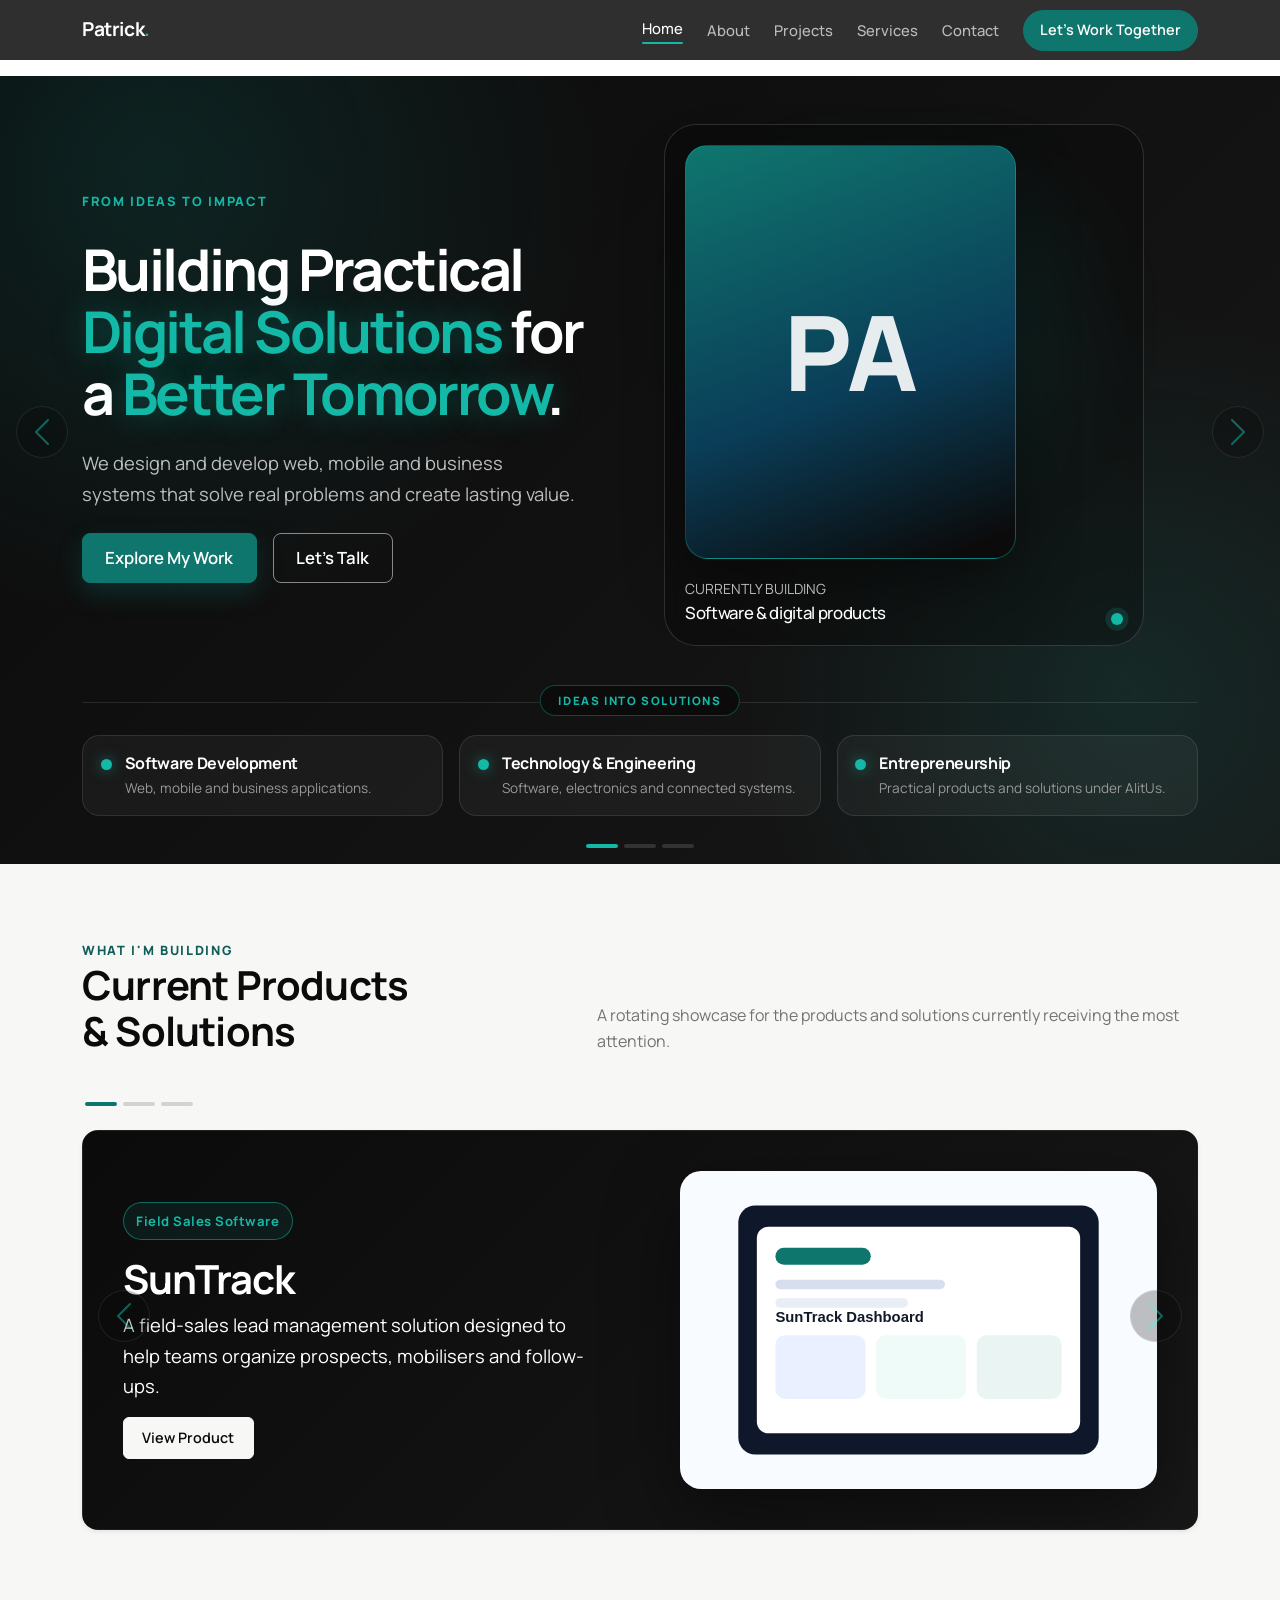
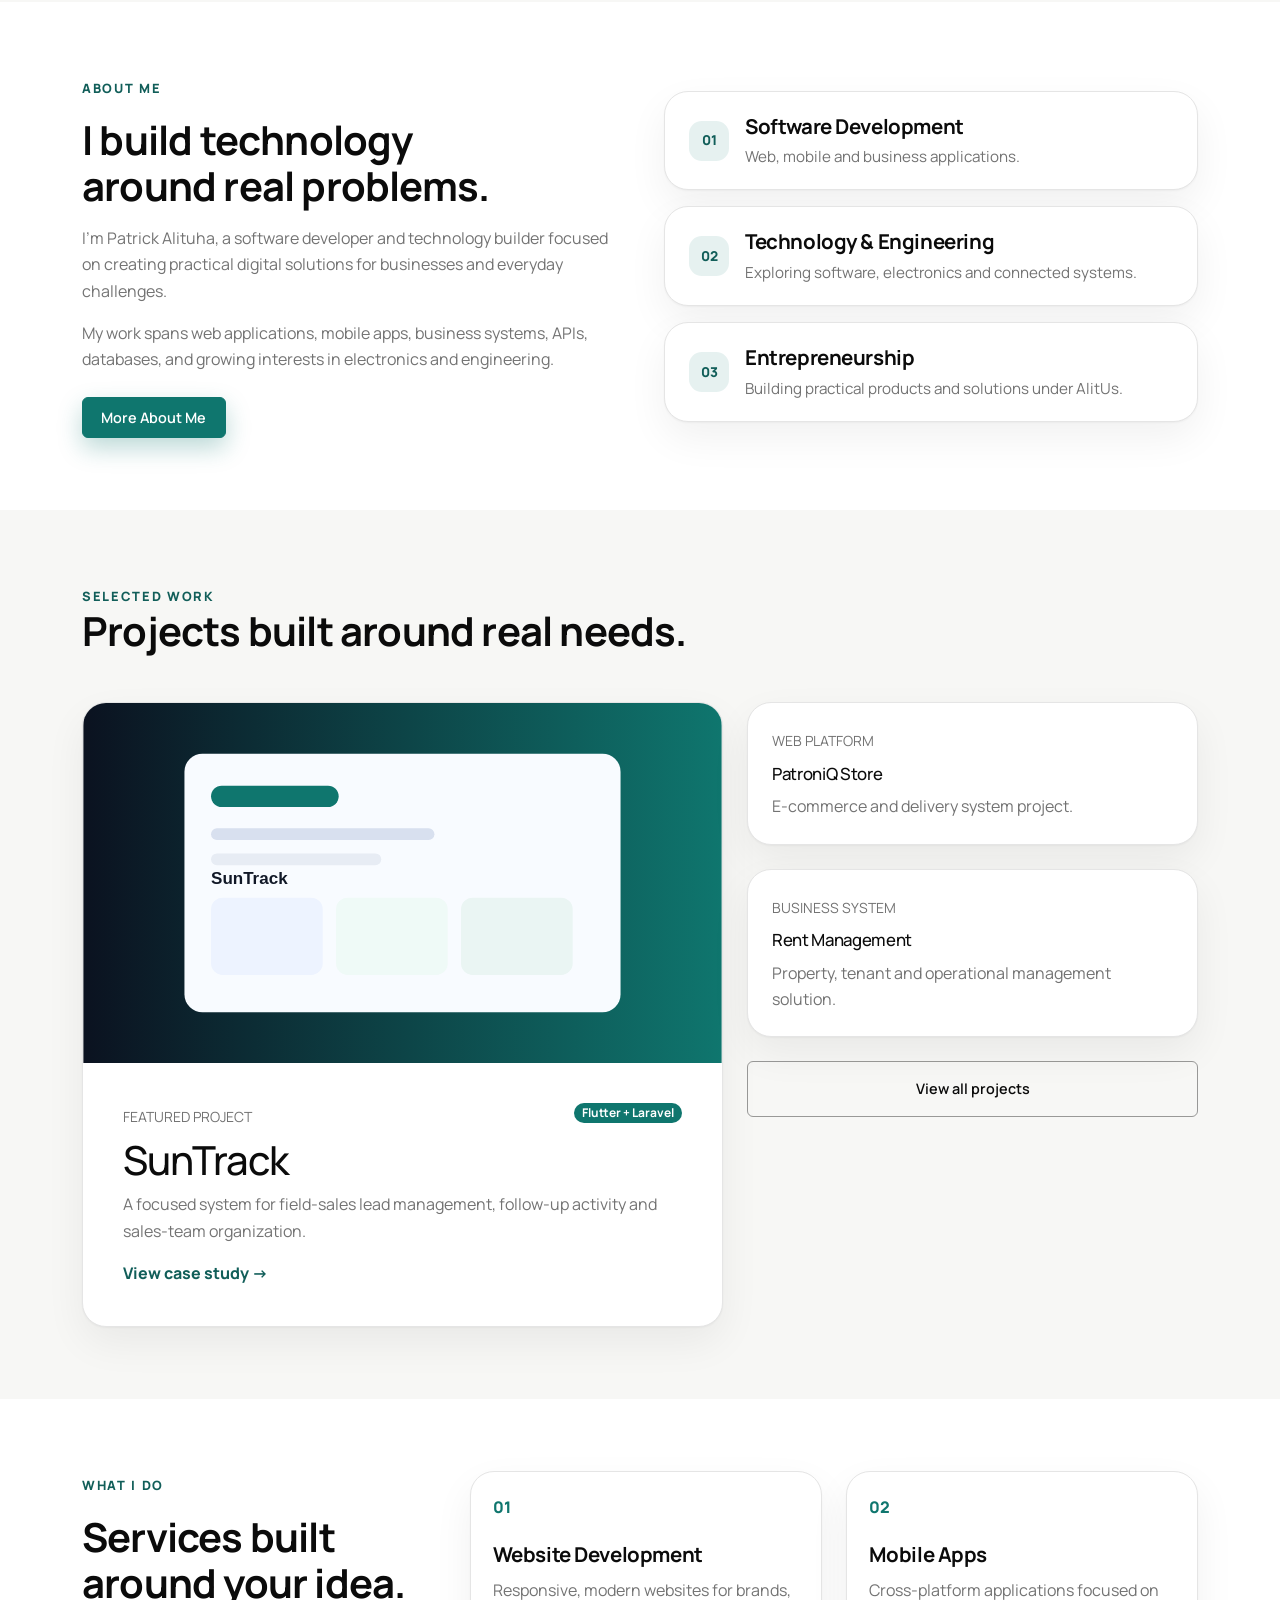
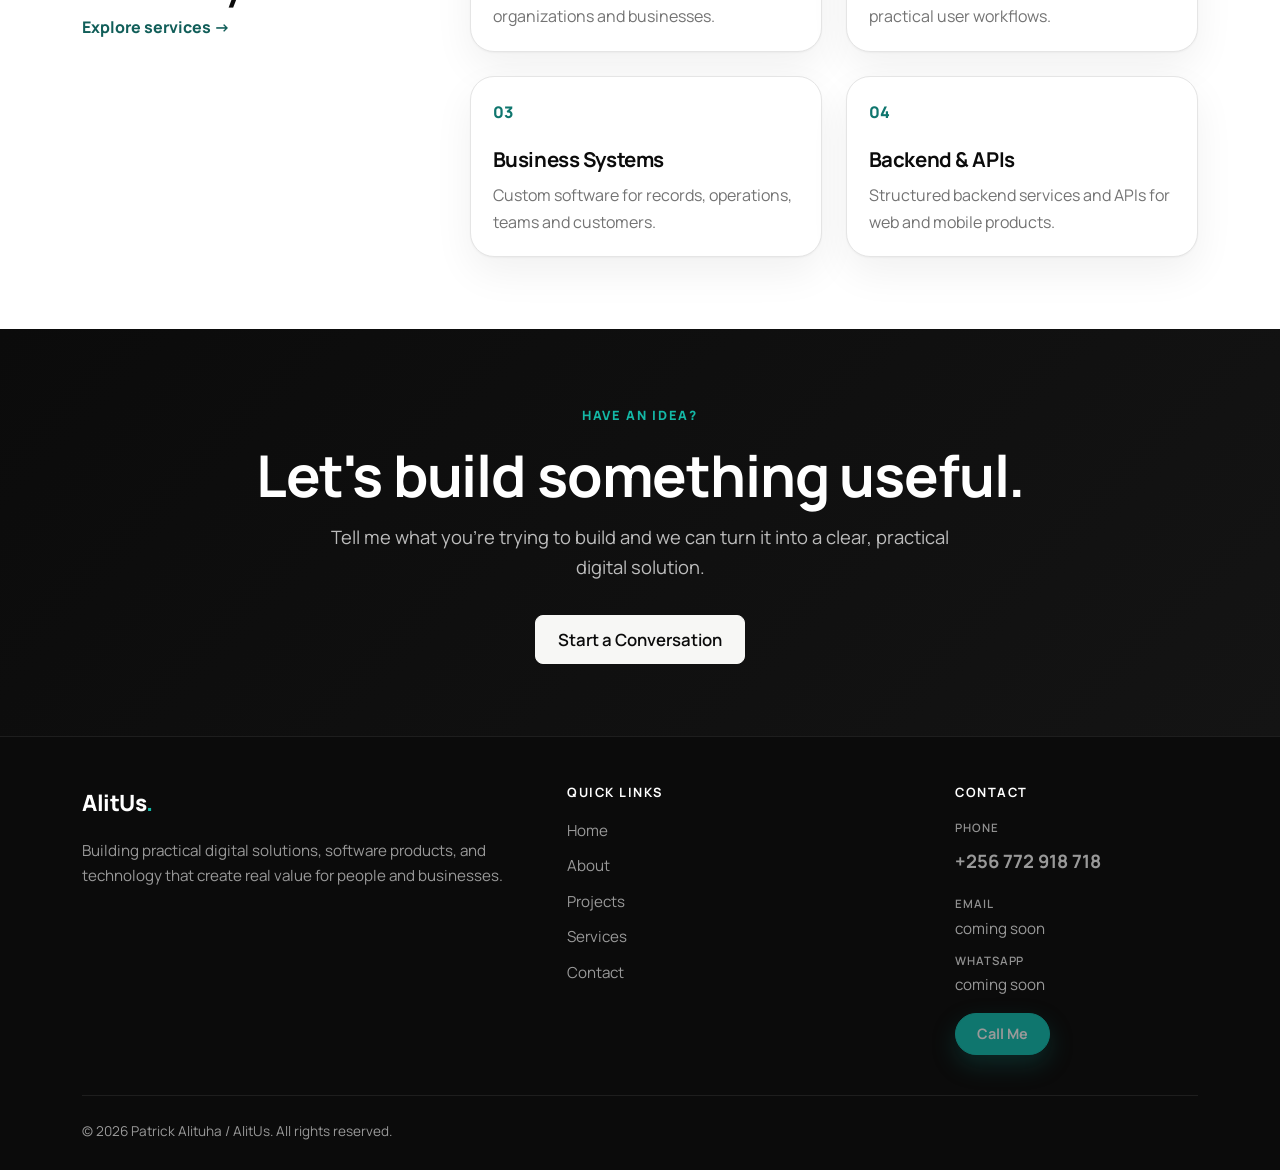
==== index.html @ 06b6d5f9 "Refine hero carousel to premium AlitUs brand layout" ====
<!doctype html>
<html lang="en">
<head>
  <meta charset="utf-8">
  <meta name="viewport" content="width=device-width, initial-scale=1">
  <meta name="description" content="Patrick Alituha — software developer, technology builder and entrepreneur. Explore products, projects and software development services.">
  <meta name="theme-color" content="#0B0B0B">
  <title>Patrick Alituha | Software Developer & Entrepreneur</title>
  <link rel="preconnect" href="https://cdn.jsdelivr.net">
  <link rel="preconnect" href="https://fonts.googleapis.com">
  <link rel="preconnect" href="https://fonts.gstatic.com" crossorigin>
  <link href="https://fonts.googleapis.com/css2?family=Manrope:wght@200..800&display=swap" rel="stylesheet">
  <link href="https://cdn.jsdelivr.net/npm/bootstrap@5.3.8/dist/css/bootstrap.min.css" rel="stylesheet" integrity="sha384-sRIl4kxILFvY47J16cr9ZwB07vP4J8+LH7qKQnuqkuIAvNWLzeN8tE5YBujZqJLB" crossorigin="anonymous">
  <link rel="stylesheet" href="assets/css/style.css">
</head>
<body>
  <nav class="navbar navbar-expand-lg navbar-dark fixed-top site-nav" aria-label="Main navigation">
    <div class="container">
      <a class="navbar-brand fw-bold" href="index.html">Patrick<span>.</span></a>
      <button class="navbar-toggler border-0" type="button" data-bs-toggle="collapse" data-bs-target="#mainNav" aria-controls="mainNav" aria-expanded="false" aria-label="Toggle navigation">
        <span class="navbar-toggler-icon"></span>
      </button>
      <div class="collapse navbar-collapse" id="mainNav">
        <ul class="navbar-nav ms-auto align-items-lg-center gap-lg-2">
          <li class="nav-item"><a class="nav-link active" href="index.html">Home</a></li>
          <li class="nav-item"><a class="nav-link" href="about.html">About</a></li>
          <li class="nav-item"><a class="nav-link" href="projects.html">Projects</a></li>
          <li class="nav-item"><a class="nav-link" href="services.html">Services</a></li>
          <li class="nav-item"><a class="nav-link" href="contact.html">Contact</a></li>
          <li class="nav-item ms-lg-2"><a class="btn btn-brand btn-sm px-3" href="contact.html">Let's Work Together</a></li>
        </ul>
      </div>
    </div>
  </nav>

  <main>
    <section id="heroCarousel" class="carousel slide hero-carousel" data-bs-ride="carousel" data-bs-interval="6500" data-bs-pause="hover" data-bs-touch="true" aria-label="Hero carousel">
      <div class="carousel-indicators">
        <button type="button" data-bs-target="#heroCarousel" data-bs-slide-to="0" class="active" aria-current="true" aria-label="Slide 1: AlitUs"></button>
        <button type="button" data-bs-target="#heroCarousel" data-bs-slide-to="1" aria-label="Slide 2: SunTrack"></button>
        <button type="button" data-bs-target="#heroCarousel" data-bs-slide-to="2" aria-label="Slide 3: Custom Solutions"></button>
      </div>
      <div class="carousel-inner">
        <div class="carousel-item active">
          <div class="hero-slide">
            <div class="container py-4 py-lg-5">
              <div class="row align-items-center g-4 g-lg-5">
                <div class="col-lg-6">
                  <span class="eyebrow">From Ideas to Impact</span>
                  <h1 class="display-3 fw-bold my-4">Building Practical <span class="hero-accent">Digital Solutions</span> for a <span class="hero-accent">Better Tomorrow</span>.</h1>
                  <p class="lead text-soft mb-4">We design and develop web, mobile and business systems that solve real problems and create lasting value.</p>
                  <div class="d-flex flex-wrap gap-3">
                    <a class="btn btn-brand btn-lg" href="projects.html">Explore My Work</a>
                    <a class="btn btn-outline-light btn-lg" href="contact.html">Let's Talk</a>
                  </div>
                </div>
                <div class="col-lg-6">
                  <div class="hero-media">
                    <div class="hero-media-glow" aria-hidden="true"></div>
                    <div class="hero-card">
                      <div class="profile-placeholder" role="img" aria-label="Placeholder for Patrick Alituha photo">
                        <span>PA</span>
                      </div>
                      <div class="d-flex justify-content-between align-items-end mt-3">
                        <div>
                          <small class="text-uppercase text-soft">Currently building</small>
                          <h2 class="h4 mb-0">Software & digital products</h2>
                        </div>
                        <span class="status-dot" title="Active"></span>
                      </div>
                    </div>
                  </div>
                </div>
              </div>
              <div class="hero-strip">
                <div class="row g-3">
                  <div class="col-md-4">
                    <article class="hero-chip">
                      <span class="hero-chip-mark" aria-hidden="true"></span>
                      <div>
                        <h3 class="hero-chip-title">Software Development</h3>
                        <p class="hero-chip-text">Web, mobile and business applications.</p>
                      </div>
                    </article>
                  </div>
                  <div class="col-md-4">
                    <article class="hero-chip">
                      <span class="hero-chip-mark" aria-hidden="true"></span>
                      <div>
                        <h3 class="hero-chip-title">Technology & Engineering</h3>
                        <p class="hero-chip-text">Software, electronics and connected systems.</p>
                      </div>
                    </article>
                  </div>
                  <div class="col-md-4">
                    <article class="hero-chip">
                      <span class="hero-chip-mark" aria-hidden="true"></span>
                      <div>
                        <h3 class="hero-chip-title">Entrepreneurship</h3>
                        <p class="hero-chip-text">Practical products and solutions under AlitUs.</p>
                      </div>
                    </article>
                  </div>
                </div>
                <p class="hero-strip-phrase text-center">Ideas into Solutions</p>
              </div>
            </div>
          </div>
        </div>
        <div class="carousel-item">
          <div class="hero-slide">
            <div class="container py-4 py-lg-5">
              <div class="row align-items-center g-4 g-lg-5">
                <div class="col-lg-6">
                  <span class="badge text-bg-primary mb-3">Featured Product</span>
                  <h1 class="display-3 fw-bold mb-4">Manage Field Sales Smarter With <span class="hero-accent">SunTrack</span></h1>
                  <p class="lead text-soft mb-4">Track leads, follow-ups, mobilisers and field-sales activity from one simple platform.</p>
                  <div class="d-flex flex-wrap gap-3">
                    <a class="btn btn-brand btn-lg" href="projects.html#suntrack">View SunTrack</a>
                    <a class="btn btn-outline-light btn-lg" href="contact.html">Contact Me</a>
                  </div>
                </div>
                <div class="col-lg-6">
                  <div class="hero-window">
                    <div class="hero-media-glow" aria-hidden="true"></div>
                    <div class="hero-window-bar"><span></span><span></span><span></span></div>
                    <img src="assets/images/products/suntrack.svg" class="hero-window-img" alt="SunTrack dashboard illustration">
                  </div>
                </div>
              </div>
            </div>
          </div>
        </div>
        <div class="carousel-item">
          <div class="hero-slide">
            <div class="container py-4 py-lg-5">
              <div class="row align-items-center g-4 g-lg-5">
                <div class="col-lg-6">
                  <span class="eyebrow">Built Around Real Needs</span>
                  <h1 class="display-3 fw-bold mb-4">Software Built Around Your Business</h1>
                  <p class="lead text-soft mb-4">Websites, mobile applications, APIs and business systems designed around real operational needs.</p>
                  <div class="d-flex flex-wrap gap-3">
                    <a class="btn btn-brand btn-lg" href="services.html">View Services</a>
                    <a class="btn btn-outline-light btn-lg" href="contact.html">Start a Project</a>
                  </div>
                </div>
                <div class="col-lg-6">
                  <div class="hero-window">
                    <div class="hero-media-glow" aria-hidden="true"></div>
                    <div class="hero-window-bar"><span></span><span></span><span></span></div>
                    <img src="assets/images/products/business-system.svg" class="hero-window-img" alt="Business systems dashboard illustration">
                  </div>
                </div>
              </div>
            </div>
          </div>
        </div>
      </div>
      <button class="carousel-control-prev carousel-arrow" type="button" data-bs-target="#heroCarousel" data-bs-slide="prev" aria-label="Previous slide">
        <span class="carousel-control-prev-icon" aria-hidden="true"></span>
      </button>
      <button class="carousel-control-next carousel-arrow" type="button" data-bs-target="#heroCarousel" data-bs-slide="next" aria-label="Next slide">
        <span class="carousel-control-next-icon" aria-hidden="true"></span>
      </button>
    </section>

    <section id="products" class="section-padding bg-light-subtle">
      <div class="container">
        <div class="section-heading d-flex flex-column flex-md-row justify-content-between align-items-md-end gap-3 mb-5">
          <div>
            <span class="eyebrow text-primary-emphasis">What I'm building</span>
            <h2 class="display-6 fw-bold mb-0">Current Products & Solutions</h2>
          </div>
          <p class="text-secondary mb-0 max-copy">A rotating showcase for the products and solutions currently receiving the most attention.</p>
        </div>

        <div id="productCarousel" class="carousel slide product-carousel" data-bs-ride="carousel" data-bs-interval="6500" data-bs-pause="hover">
          <div class="carousel-indicators position-static justify-content-start ms-0 mb-4">
            <button type="button" data-bs-target="#productCarousel" data-bs-slide-to="0" class="active" aria-current="true" aria-label="SunTrack"></button>
            <button type="button" data-bs-target="#productCarousel" data-bs-slide-to="1" aria-label="Business Systems"></button>
            <button type="button" data-bs-target="#productCarousel" data-bs-slide-to="2" aria-label="Mobile Solutions"></button>
          </div>
          <div class="carousel-inner rounded-4 overflow-hidden shadow-sm">
            <div class="carousel-item active">
              <article class="product-slide product-slide-blue">
                <div class="row align-items-center g-0">
                  <div class="col-lg-6 p-4 p-md-5">
                    <span class="product-tag">Field Sales Software</span>
                    <h3 class="display-6 fw-bold mt-3">SunTrack</h3>
                    <p class="lead">A field-sales lead management solution designed to help teams organize prospects, mobilisers and follow-ups.</p>
                    <a href="projects.html#suntrack" class="btn btn-light">View Product</a>
                  </div>
                  <div class="col-lg-6 p-4 p-md-5">
                    <img src="assets/images/products/suntrack.svg" class="img-fluid product-image" alt="SunTrack product placeholder">
                  </div>
                </div>
              </article>
            </div>
            <div class="carousel-item">
              <article class="product-slide product-slide-dark">
                <div class="row align-items-center g-0">
                  <div class="col-lg-6 p-4 p-md-5">
                    <span class="product-tag">Business Software</span>
                    <h3 class="display-6 fw-bold mt-3">Custom Business Systems</h3>
                    <p class="lead">Tailored systems for managing operations, customers, records and day-to-day business workflows.</p>
                    <a href="services.html" class="btn btn-light">See Services</a>
                  </div>
                  <div class="col-lg-6 p-4 p-md-5">
                    <img src="assets/images/products/business-system.svg" class="img-fluid product-image" alt="Business system placeholder">
                  </div>
                </div>
              </article>
            </div>
            <div class="carousel-item">
              <article class="product-slide product-slide-teal">
                <div class="row align-items-center g-0">
                  <div class="col-lg-6 p-4 p-md-5">
                    <span class="product-tag">Mobile Applications</span>
                    <h3 class="display-6 fw-bold mt-3">Mobile Solutions</h3>
                    <p class="lead">Responsive, practical mobile apps that connect users to useful services and business workflows.</p>
                    <a href="projects.html" class="btn btn-light">Explore Projects</a>
                  </div>
                  <div class="col-lg-6 p-4 p-md-5">
                    <img src="assets/images/products/mobile-solutions.svg" class="img-fluid product-image" alt="Mobile app placeholder">
                  </div>
                </div>
              </article>
            </div>
          </div>
          <button class="carousel-control-prev carousel-arrow" type="button" data-bs-target="#productCarousel" data-bs-slide="prev" aria-label="Previous product">
            <span class="carousel-control-prev-icon" aria-hidden="true"></span>
          </button>
          <button class="carousel-control-next carousel-arrow" type="button" data-bs-target="#productCarousel" data-bs-slide="next" aria-label="Next product">
            <span class="carousel-control-next-icon" aria-hidden="true"></span>
          </button>
        </div>
      </div>
    </section>

    <section class="section-padding" aria-labelledby="aboutPreviewHeading">
      <div class="container">
        <div class="row g-4 g-lg-5 align-items-center">
          <div class="col-lg-6">
            <span class="eyebrow text-primary-emphasis">About me</span>
            <h2 id="aboutPreviewHeading" class="display-6 fw-bold mt-3 mb-3">I build technology around real problems.</h2>
            <p class="text-secondary mb-3">I'm Patrick Alituha, a software developer and technology builder focused on creating practical digital solutions for businesses and everyday challenges.</p>
            <p class="text-secondary mb-4">My work spans web applications, mobile apps, business systems, APIs, databases, and growing interests in electronics and engineering.</p>
            <a href="about.html" class="btn btn-brand">More About Me</a>
          </div>
          <div class="col-lg-6">
            <div class="row g-3">
              <div class="col-12">
                <article class="about-card">
                  <span class="about-card-num" aria-hidden="true">01</span>
                  <div>
                    <h3 class="about-card-title mb-1">Software Development</h3>
                    <p class="about-card-text mb-0">Web, mobile and business applications.</p>
                  </div>
                </article>
              </div>
              <div class="col-12">
                <article class="about-card">
                  <span class="about-card-num" aria-hidden="true">02</span>
                  <div>
                    <h3 class="about-card-title mb-1">Technology & Engineering</h3>
                    <p class="about-card-text mb-0">Exploring software, electronics and connected systems.</p>
                  </div>
                </article>
              </div>
              <div class="col-12">
                <article class="about-card">
                  <span class="about-card-num" aria-hidden="true">03</span>
                  <div>
                    <h3 class="about-card-title mb-1">Entrepreneurship</h3>
                    <p class="about-card-text mb-0">Building practical products and solutions under AlitUs.</p>
                  </div>
                </article>
              </div>
            </div>
          </div>
        </div>
      </div>
    </section>

    <section class="section-padding bg-light-subtle">
      <div class="container">
        <div class="section-heading mb-5">
          <span class="eyebrow text-primary-emphasis">Selected work</span>
          <h2 class="display-6 fw-bold">Projects built around real needs.</h2>
        </div>
        <div class="row g-4">
          <div class="col-lg-7">
            <article class="project-card project-featured h-100">
              <img src="assets/images/projects/suntrack-project.svg" class="project-cover" alt="SunTrack project placeholder">
              <div class="p-4 p-md-5">
                <div class="d-flex justify-content-between gap-3 align-items-start">
                  <div><span class="small text-uppercase text-secondary">Featured project</span><h3 class="h2 mt-2">SunTrack</h3></div>
                  <span class="badge rounded-pill text-bg-primary">Flutter + Laravel</span>
                </div>
                <p class="text-secondary">A focused system for field-sales lead management, follow-up activity and sales-team organization.</p>
                <a href="projects.html#suntrack" class="text-link">View case study →</a>
              </div>
            </article>
          </div>
          <div class="col-lg-5">
            <div class="row g-4">
              <div class="col-12">
                <article class="project-card">
                  <div class="p-4">
                    <span class="small text-uppercase text-secondary">Web platform</span>
                    <h3 class="h4 mt-2">PatroniQ Store</h3>
                    <p class="text-secondary mb-0">E-commerce and delivery system project.</p>
                  </div>
                </article>
              </div>
              <div class="col-12">
                <article class="project-card">
                  <div class="p-4">
                    <span class="small text-uppercase text-secondary">Business system</span>
                    <h3 class="h4 mt-2">Rent Management</h3>
                    <p class="text-secondary mb-0">Property, tenant and operational management solution.</p>
                  </div>
                </article>
              </div>
              <div class="col-12">
                <a class="btn btn-outline-dark w-100 py-3" href="projects.html">View all projects</a>
              </div>
            </div>
          </div>
        </div>
      </div>
    </section>

    <section class="section-padding">
      <div class="container">
        <div class="row g-5">
          <div class="col-lg-4">
            <span class="eyebrow text-primary-emphasis">What I do</span>
            <h2 class="display-6 fw-bold mt-3">Services built around your idea.</h2>
            <a href="services.html" class="text-link">Explore services →</a>
          </div>
          <div class="col-lg-8">
            <div class="row g-4">
              <div class="col-md-6"><div class="service-card"><span>01</span><h3>Website Development</h3><p>Responsive, modern websites for brands, organizations and businesses.</p></div></div>
              <div class="col-md-6"><div class="service-card"><span>02</span><h3>Mobile Apps</h3><p>Cross-platform applications focused on practical user workflows.</p></div></div>
              <div class="col-md-6"><div class="service-card"><span>03</span><h3>Business Systems</h3><p>Custom software for records, operations, teams and customers.</p></div></div>
              <div class="col-md-6"><div class="service-card"><span>04</span><h3>Backend & APIs</h3><p>Structured backend services and APIs for web and mobile products.</p></div></div>
            </div>
          </div>
        </div>
      </div>
    </section>

    <section class="cta-section section-padding">
      <div class="container text-center">
        <span class="eyebrow">Have an idea?</span>
        <h2 class="display-4 fw-bold my-3">Let's build something useful.</h2>
        <p class="lead text-soft mx-auto max-copy">Tell me what you're trying to build and we can turn it into a clear, practical digital solution.</p>
        <a href="contact.html" class="btn btn-light btn-lg mt-3">Start a Conversation</a>
      </div>
    </section>
  </main>

  <footer class="site-footer">
    <div class="container">
      <div class="row g-5">
        <div class="col-12 col-lg-5">
          <a class="site-footer-logo" href="index.html">AlitUs<span>.</span></a>
          <p class="site-footer-tagline mt-3 mb-0">Building practical digital solutions, software products, and technology that create real value for people and businesses.</p>
        </div>
        <div class="col-12 col-sm-6 col-lg-4">
          <h2 class="site-footer-heading">Quick Links</h2>
          <ul class="site-footer-links list-unstyled mb-0">
            <li><a href="index.html">Home</a></li>
            <li><a href="about.html">About</a></li>
            <li><a href="projects.html">Projects</a></li>
            <li><a href="services.html">Services</a></li>
            <li><a href="contact.html">Contact</a></li>
          </ul>
        </div>
        <div class="col-12 col-sm-6 col-lg-3">
          <h2 class="site-footer-heading">Contact</h2>
          <ul class="site-footer-links list-unstyled mb-0">
            <li>
              <span class="site-footer-label">Phone</span>
              <a class="site-footer-phone" href="tel:+256772918718" aria-label="Call +256 772 918 718">+256 772 918 718</a>
            </li>
            <li>
              <span class="site-footer-label">Email</span>
              <span class="site-footer-placeholder">coming soon</span>
            </li>
            <li>
              <span class="site-footer-label">WhatsApp</span>
              <span class="site-footer-placeholder">coming soon</span>
            </li>
            <li class="mt-3">
              <a class="btn btn-brand site-footer-call" href="tel:+256772918718">Call Me</a>
            </li>
          </ul>
        </div>
      </div>
      <div class="site-footer-bottom">
        © <span id="currentYear"></span> Patrick Alituha / AlitUs. All rights reserved.
      </div>
    </div>
  </footer>

  <script src="https://cdn.jsdelivr.net/npm/bootstrap@5.3.8/dist/js/bootstrap.bundle.min.js" integrity="sha384-FKyoEForCGlyvwx9Hj09JcYn3nv7wiPVlz7YYwJrWVcXK/BmnVDxM+D2scQbITxI" crossorigin="anonymous"></script>
  <script src="assets/js/main.js"></script>
</body>
</html>
---- assets/css/style.css ----
:root {
  --font-sans: "Manrope", Inter, ui-sans-serif, system-ui, -apple-system, BlinkMacSystemFont, "Segoe UI", sans-serif;
  --space-xs: .5rem;
  --space-sm: 1rem;
  --space-md: 1.75rem;
  --space-lg: 3rem;
  --space-xl: 4.5rem;
  --brand: #0F766E;
  --brand-dark: #115E59;
  --brand-light: #14B8A6;
  --black: #0B0B0B;
  --black-soft: #171717;
  --white: #FFFFFF;
  --off-white: #F7F7F5;
  --muted: #737373;
  --border: #E5E5E5;
  --muted-on-dark: #999999;
  --border-strong: rgba(11, 11, 11, .24);
  --shadow-card: 0 1px 2px rgba(11, 11, 11, .04), 0 16px 40px rgba(11, 11, 11, .06);
  --shadow-hover: 0 2px 4px rgba(11, 11, 11, .05), 0 26px 60px rgba(11, 11, 11, .12);
  --shadow-glow: 0 10px 24px rgba(15, 118, 110, .28);
  --radius-lg: 1.5rem;
}

html { scroll-behavior: smooth; scroll-padding-top: 5.5rem; }
body { color: var(--black); background: var(--white); font-family: var(--font-sans); font-size: 1rem; line-height: 1.65; font-weight: 400; -webkit-font-smoothing: antialiased; text-rendering: optimizeLegibility; }
h1, h2, h3 { letter-spacing: -0.02em; }
h1, h2, h3, h4, .display-1, .display-2, .display-3, .display-4, .display-5, .display-6 { font-weight: 700; text-wrap: balance; }
.display-3, .display-4 { font-size: clamp(2.4rem, 5vw, 3.6rem); line-height: 1.08; }
.display-5, .display-6 { font-size: clamp(1.9rem, 3.5vw, 2.5rem); line-height: 1.15; }
h1, .h1 { font-size: clamp(2.4rem, 5vw, 3.6rem); line-height: 1.08; }
h2, .h2 { font-size: clamp(1.9rem, 3.5vw, 2.5rem); line-height: 1.15; }
h3, .h3 { font-size: clamp(1.25rem, 1.6vw, 1.4rem); line-height: 1.4; }
h4, .h4 { font-size: clamp(1.05rem, 1.2vw, 1.15rem); line-height: 1.4; }
.lead { font-size: clamp(1.05rem, 1.5vw, 1.15rem); font-weight: 400; }
a { text-decoration: none; }
::selection { background: var(--brand); color: var(--white); }
:focus-visible { outline: 2px solid var(--brand); outline-offset: 2px; }
.section-padding { padding: var(--space-xl) 0; }
.max-copy { max-width: 42rem; }
.text-soft { color: rgba(255, 255, 255, .72) !important; }
.eyebrow { display: inline-block; text-transform: uppercase; letter-spacing: .13em; font-size: .8rem; font-weight: 800; color: var(--brand-dark); }

.site-nav { background: rgba(11, 11, 11, .85); backdrop-filter: blur(16px); transition: box-shadow .2s ease, background .2s ease; }
.site-nav.scrolled { background: rgba(11, 11, 11, .97); box-shadow: 0 8px 30px rgba(0, 0, 0, .25); }
.site-nav .navbar-brand { color: var(--white); font-size: 1.2rem; font-weight: 800; letter-spacing: -.02em; }
.navbar-brand span { color: var(--brand-light); }
.site-nav .navbar-nav .nav-link { color: rgba(255, 255, 255, .68); font-size: .925rem; font-weight: 500; transition: color .15s ease; }
.site-nav .navbar-nav .nav-link:hover, .site-nav .navbar-nav .nav-link:focus { color: var(--white); }
.site-nav .navbar-nav .nav-link.active { color: var(--white); }
.site-nav .navbar-nav .nav-link.active::after { content: ""; display: block; height: 2px; border-radius: 2px; margin-top: 2px; background: var(--brand-light); }
.site-nav .btn-brand { border-radius: 999px; box-shadow: none; }
.site-nav .btn-brand:hover { transform: none; }

.btn { font-size: .9rem; font-weight: 600; padding: .55rem 1.15rem; transition: color .15s ease-in-out, background-color .15s ease-in-out, border-color .15s ease-in-out, box-shadow .15s ease-in-out, transform .15s ease-in-out; }
.btn-lg { font-size: clamp(.95rem, 1.5vw, 1.05rem); padding: .7rem 1.4rem; }
.btn-brand { background: var(--brand); color: var(--white); border-color: var(--brand); box-shadow: var(--shadow-glow); }
.btn-brand:hover, .btn-brand:focus { background: var(--brand-dark); color: var(--white); border-color: var(--brand-dark); transform: translateY(-1px); }
.btn-brand:active { transform: translateY(0); }
.btn-light { background: var(--off-white); border-color: var(--off-white); color: var(--black); font-weight: 600; }
.btn-light:hover, .btn-light:focus { background: var(--brand); border-color: var(--brand); color: var(--white); }
.btn-outline-light { color: var(--white); border-color: rgba(255, 255, 255, .5); font-weight: 600; }
.btn-outline-light:hover, .btn-outline-light:focus { background: var(--white); border-color: var(--white); color: var(--black); }
.btn-outline-dark { color: var(--black); border-color: rgba(11, 11, 11, .4); font-weight: 600; }
.btn-outline-dark:hover, .btn-outline-dark:focus { background: var(--brand); border-color: var(--brand); color: var(--white); }

.hero-carousel { position: relative; padding-top: 4.75rem; }
.hero-slide { min-height: 78vh; display: flex; align-items: center; background: radial-gradient(circle at 12% 12%, rgba(15, 118, 110, .22), transparent 34%), radial-gradient(circle at 88% 78%, rgba(20, 184, 166, .12), transparent 30%), linear-gradient(135deg, var(--black) 0%, var(--black-soft) 100%); color: var(--white); }
.hero-slide h1 { letter-spacing: -.045em; }
.hero-slide .lead { max-width: 31rem; }
.hero-accent { color: var(--brand-light); text-shadow: 0 0 32px rgba(20, 184, 166, .35); }
.hero-media, .hero-window { position: relative; max-width: 30rem; }
.hero-window { margin-left: auto; }
.hero-media-glow { position: absolute; inset: 8% 6%; border-radius: 2rem; background: radial-gradient(circle at 50% 35%, rgba(20, 184, 166, .32), transparent 62%); filter: blur(30px); pointer-events: none; }
.hero-card { position: relative; padding: 1.25rem; border: 1px solid rgba(255, 255, 255, .14); background: rgba(11, 11, 11, .35); border-radius: 2rem; backdrop-filter: blur(8px); }
.profile-placeholder { aspect-ratio: 4/5; max-height: 46vh; border-radius: 1.4rem; display: grid; place-items: center; background: linear-gradient(160deg, var(--brand) 0%, #0A3D58 58%, var(--black) 95%); border: 1px solid rgba(20, 184, 166, .35); box-shadow: 0 24px 60px rgba(0, 0, 0, .4); }
.profile-placeholder span { font-size: clamp(4rem, 9vw, 6.5rem); font-weight: 800; opacity: .9; }
.status-dot { width: .75rem; height: .75rem; background: var(--brand-light); border-radius: 50%; box-shadow: 0 0 0 .35rem rgba(20, 184, 166, .16); }
.hero-window { background: rgba(11, 11, 11, .55); border: 1px solid rgba(255, 255, 255, .12); border-radius: 1.25rem; overflow: hidden; box-shadow: 0 30px 70px rgba(0, 0, 0, .45); backdrop-filter: blur(8px); }
.hero-window-bar { display: flex; gap: .4rem; padding: .8rem 1rem; background: rgba(255, 255, 255, .06); border-bottom: 1px solid rgba(255, 255, 255, .08); }
.hero-window-bar span { width: .6rem; height: .6rem; border-radius: 50%; background: rgba(255, 255, 255, .22); }
.hero-window-bar span:first-child { background: var(--brand-light); }
.hero-window-img { width: 100%; max-height: 400px; object-fit: contain; display: block; padding: 1rem; filter: drop-shadow(0 26px 38px rgba(0, 0, 0, .45)); }
.hero-strip { position: relative; border-top: 1px solid rgba(255, 255, 255, .1); margin-top: 3.5rem; padding-top: 2rem; }
.hero-chip { display: flex; align-items: flex-start; gap: .8rem; height: 100%; padding: 1rem 1.1rem; border: 1px solid rgba(255, 255, 255, .1); border-radius: 1.1rem; background: rgba(255, 255, 255, .045); transition: border-color .2s ease, background-color .2s ease; }
.hero-chip:hover { border-color: rgba(20, 184, 166, .45); background: rgba(15, 118, 110, .12); }
.hero-chip-mark { flex: 0 0 auto; width: .7rem; height: .7rem; margin-top: .45rem; border-radius: 50%; background: var(--brand-light); box-shadow: 0 0 14px rgba(20, 184, 166, .6); }
.hero-chip-title { font-size: 1rem; font-weight: 700; margin-bottom: .15rem; }
.hero-chip-text { font-size: .85rem; color: var(--muted-on-dark); margin: 0; }
.hero-strip-phrase { position: absolute; top: -1.1rem; left: 50%; transform: translateX(-50%); margin: 0; padding: .3rem 1.1rem; border: 1px solid rgba(20, 184, 166, .35); border-radius: 999px; background: var(--black); color: var(--brand-light); font-size: .72rem; font-weight: 800; letter-spacing: .14em; text-transform: uppercase; white-space: nowrap; }

.product-carousel { position: relative; }
.product-slide { color: var(--white); min-height: 380px; display: flex; align-items: center; border: 1px solid rgba(255, 255, 255, .08); }
.product-slide-blue { background: linear-gradient(135deg, #0B0B0B 0%, #181818 100%); }
.product-slide-dark { background: linear-gradient(135deg, #171717 0%, #0B0B0B 100%); }
.product-slide-teal { background: linear-gradient(135deg, #101010 0%, #1E1E1E 100%); }
.product-tag { display: inline-block; padding: .45rem .75rem; border: 1px solid rgba(20, 184, 166, .5); color: var(--brand-light); background: rgba(15, 118, 110, .14); border-radius: 999px; font-size: .82rem; font-weight: 700; letter-spacing: .04em; }
.product-image { width: 100%; max-height: 330px; object-fit: contain; filter: drop-shadow(0 26px 38px rgba(0, 0, 0, .45)); }
.carousel-indicators [data-bs-target] { width: 2rem; height: .25rem; background-color: rgba(11, 11, 11, .3); border: 0; border-radius: 2px; transition: background-color .2s ease; }
.carousel-indicators .active { background-color: var(--brand); }
.hero-carousel .carousel-indicators [data-bs-target] { background-color: rgba(255, 255, 255, .28); }
.hero-carousel .carousel-indicators .active { background-color: var(--brand-light); }
.carousel-arrow { width: 3.25rem; height: 3.25rem; top: 50%; bottom: auto; transform: translateY(-50%); margin: 0 1rem; border: 1px solid rgba(255, 255, 255, .16); background: rgba(11, 11, 11, .5); border-radius: 50%; transition: background-color .2s ease, border-color .2s ease, box-shadow .2s ease; }
.carousel-arrow:hover, .carousel-arrow:focus { background: var(--brand); border-color: var(--brand); box-shadow: 0 10px 26px rgba(15, 118, 110, .35); }
.carousel-control-prev-icon { background-image: url("data:image/svg+xml,%3csvg xmlns='http://www.w3.org/2000/svg' viewBox='0 0 16 16' fill='%2314B8A6'%3e%3cpath d='M11.354 1.646a.5.5 0 0 1 0 .708L5.707 8l5.647 5.646a.5.5 0 0 1-.708.708l-6-6a.5.5 0 0 1 0-.708l6-6a.5.5 0 0 1 .708 0z'/%3e%3c/svg%3e"); }
.carousel-control-next-icon { background-image: url("data:image/svg+xml,%3csvg xmlns='http://www.w3.org/2000/svg' viewBox='0 0 16 16' fill='%2314B8A6'%3e%3cpath d='M4.646 1.646a.5.5 0 0 1 .708 0l6 6a.5.5 0 0 1 0 .708l-6 6a.5.5 0 0 1-.708-.708L10.293 8 4.646 2.354a.5.5 0 0 1 0-.708z'/%3e%3c/svg%3e"); }
.carousel-arrow:hover .carousel-control-prev-icon { background-image: url("data:image/svg+xml,%3csvg xmlns='http://www.w3.org/2000/svg' viewBox='0 0 16 16' fill='%23FFFFFF'%3e%3cpath d='M11.354 1.646a.5.5 0 0 1 0 .708L5.707 8l5.647 5.646a.5.5 0 0 1-.708.708l-6-6a.5.5 0 0 1 0-.708l6-6a.5.5 0 0 1 .708 0z'/%3e%3c/svg%3e"); }
.carousel-arrow:hover .carousel-control-next-icon { background-image: url("data:image/svg+xml,%3csvg xmlns='http://www.w3.org/2000/svg' viewBox='0 0 16 16' fill='%23FFFFFF'%3e%3cpath d='M4.646 1.646a.5.5 0 0 1 .708 0l6 6a.5.5 0 0 1 0 .708l-6 6a.5.5 0 0 1-.708-.708L10.293 8 4.646 2.354a.5.5 0 0 1 0-.708z'/%3e%3c/svg%3e"); }

.bento-card, .project-card, .service-card, .contact-form { border: 1px solid var(--border); border-radius: var(--radius-lg); background: var(--white); box-shadow: var(--shadow-card); }
.stack-list { display: flex; flex-wrap: wrap; gap: .55rem; }
.stack-list span { padding: .45rem .75rem; background: var(--off-white); border: 1px solid var(--border); border-radius: 999px; font-weight: 650; }
.text-link { color: var(--brand-dark); font-weight: 750; transition: color .15s ease; }
.text-link:hover { color: var(--black); text-decoration: underline; text-underline-offset: 4px; }
.project-card { overflow: hidden; transition: transform .2s ease, box-shadow .2s ease, border-color .2s ease; }
.project-card:hover { transform: translateY(-3px); box-shadow: var(--shadow-hover); border-color: rgba(15, 118, 110, .35); }
.project-cover { width: 100%; aspect-ratio: 16/9; object-fit: cover; background: var(--off-white); }
.service-card { padding: 1.35rem; height: 100%; transition: transform .2s ease, box-shadow .2s ease, border-color .2s ease; }
.service-card:hover { transform: translateY(-2px); box-shadow: var(--shadow-hover); border-color: rgba(15, 118, 110, .35); }
.service-card > span { color: var(--brand); font-weight: 800; }
.service-card h3, .service-card h2 { margin-top: 1.25rem; }
.service-card p { color: var(--muted); margin-bottom: 0; }

.about-card { display: flex; align-items: center; gap: var(--space-sm); padding: 1.25rem 1.5rem; border: 1px solid var(--border); border-radius: var(--radius-lg); background: var(--white); box-shadow: var(--shadow-card); }
.about-card-num { display: inline-flex; align-items: center; justify-content: center; flex: 0 0 auto; width: 2.5rem; height: 2.5rem; border-radius: .8rem; background: rgba(15, 118, 110, .1); color: var(--brand-dark); font-size: .85rem; font-weight: 800; }
.about-card-title { margin-bottom: .25rem; }
.about-card-text { margin-bottom: 0; color: var(--muted); font-size: .95rem; }

.text-bg-primary { color: var(--white) !important; background-color: var(--brand) !important; border-radius: 999px; }
.bg-light-subtle { background-color: var(--off-white) !important; }
.text-primary-emphasis { color: var(--brand-dark) !important; }
.text-secondary { color: var(--muted) !important; }

.cta-section, .page-hero { background: linear-gradient(135deg, #0B0B0B 0%, #141414 100%); color: var(--white); }
.hero-slide .eyebrow, .page-hero .eyebrow, .cta-section .eyebrow { color: var(--brand-light); }
.page-main { padding-top: 4.75rem; }
.page-hero { padding: 5.5rem 0 3.5rem; }
.page-hero h1 { letter-spacing: -.04em; max-width: 14ch; }
.contact-form { padding: 1.5rem; }
.form-control, .form-select { border-radius: .9rem; border-color: var(--border-strong); background-color: var(--white); }
.form-control:focus, .form-select:focus { border-color: var(--brand); box-shadow: 0 0 0 .25rem rgba(15, 118, 110, .16); }
.form-status { min-height: 1.5rem; font-weight: 650; }
.site-footer { border-top: 1px solid rgba(255, 255, 255, .08); background: var(--black); color: var(--white); padding: var(--space-lg) 0 var(--space-md); }
.site-footer-logo { display: inline-block; font-size: 1.4rem; font-weight: 800; letter-spacing: -.02em; color: var(--white); }
.site-footer-logo span { color: var(--brand-light); }
.site-footer-logo:hover, .site-footer-logo:focus { color: var(--brand-light); }
.site-footer-tagline { color: var(--muted-on-dark); font-size: .95rem; line-height: 1.65; max-width: 30rem; }
.site-footer-heading { margin: 0 0 1.1rem; font-size: .8rem; font-weight: 700; text-transform: uppercase; letter-spacing: .12em; color: var(--white); }
.site-footer-links { font-size: .95rem; }
.site-footer-links li + li { margin-top: .65rem; }
.site-footer-links a { color: var(--muted-on-dark); transition: color .15s ease; }
.site-footer-links a:hover, .site-footer-links a:focus { color: var(--brand-light); }
.site-footer-label { display: block; margin-bottom: .15rem; font-size: .72rem; font-weight: 600; text-transform: uppercase; letter-spacing: .08em; color: rgba(255, 255, 255, .55); }
.site-footer-phone { display: inline-block; padding: .45rem 0; min-height: 2.75rem; font-size: 1.15rem; font-weight: 700; color: var(--white); }
.site-footer-phone:hover, .site-footer-phone:focus { color: var(--brand-light); }
.site-footer-placeholder { color: var(--muted-on-dark); }
.site-footer-call { border-radius: 999px; padding: .55rem 1.3rem; font-weight: 700; }
.site-footer-bottom { margin-top: 2.5rem; padding-top: 1.5rem; border-top: 1px solid rgba(255, 255, 255, .08); font-size: .85rem; color: var(--muted-on-dark); }

@media (max-width: 991.98px) {
  .section-padding { padding: var(--space-lg) 0; }
  .hero-slide { min-height: auto; padding: 0 0 2.5rem; }
  .carousel-arrow { display: none; }
  .product-slide { min-height: auto; }
  .hero-media, .hero-window { max-width: 32rem; margin-left: auto; margin-right: auto; }
  .hero-window-img { max-height: 340px; }
  .profile-placeholder { max-height: 60vw; }
  .hero-strip { margin-top: 2.5rem; padding-top: 2rem; }
}

@media (min-width: 768px) {
  .p-md-5 { padding: 2.5rem !important; }
}

@media (prefers-reduced-motion: reduce) {
  html { scroll-behavior: auto; }
  *, *::before, *::after { transition-duration: .01ms !important; animation-duration: .01ms !important; animation-iteration-count: 1 !important; }
}
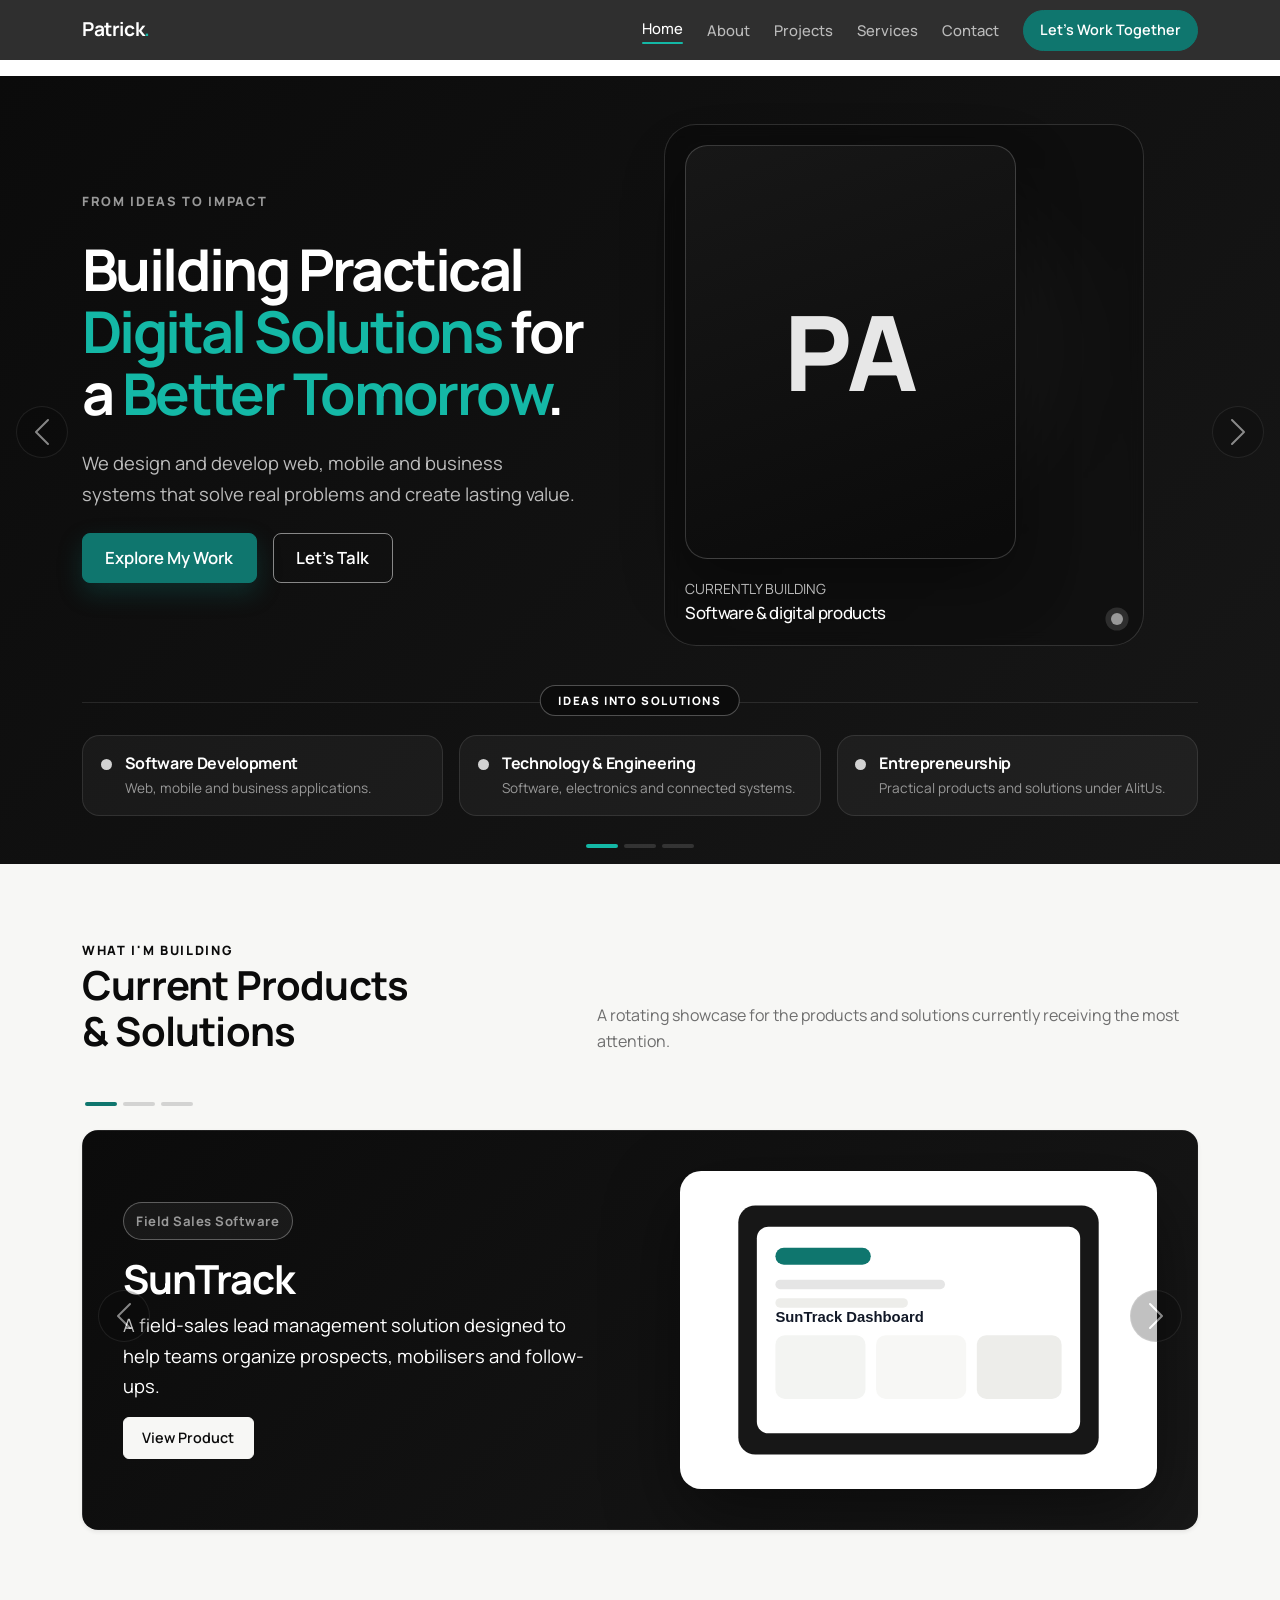
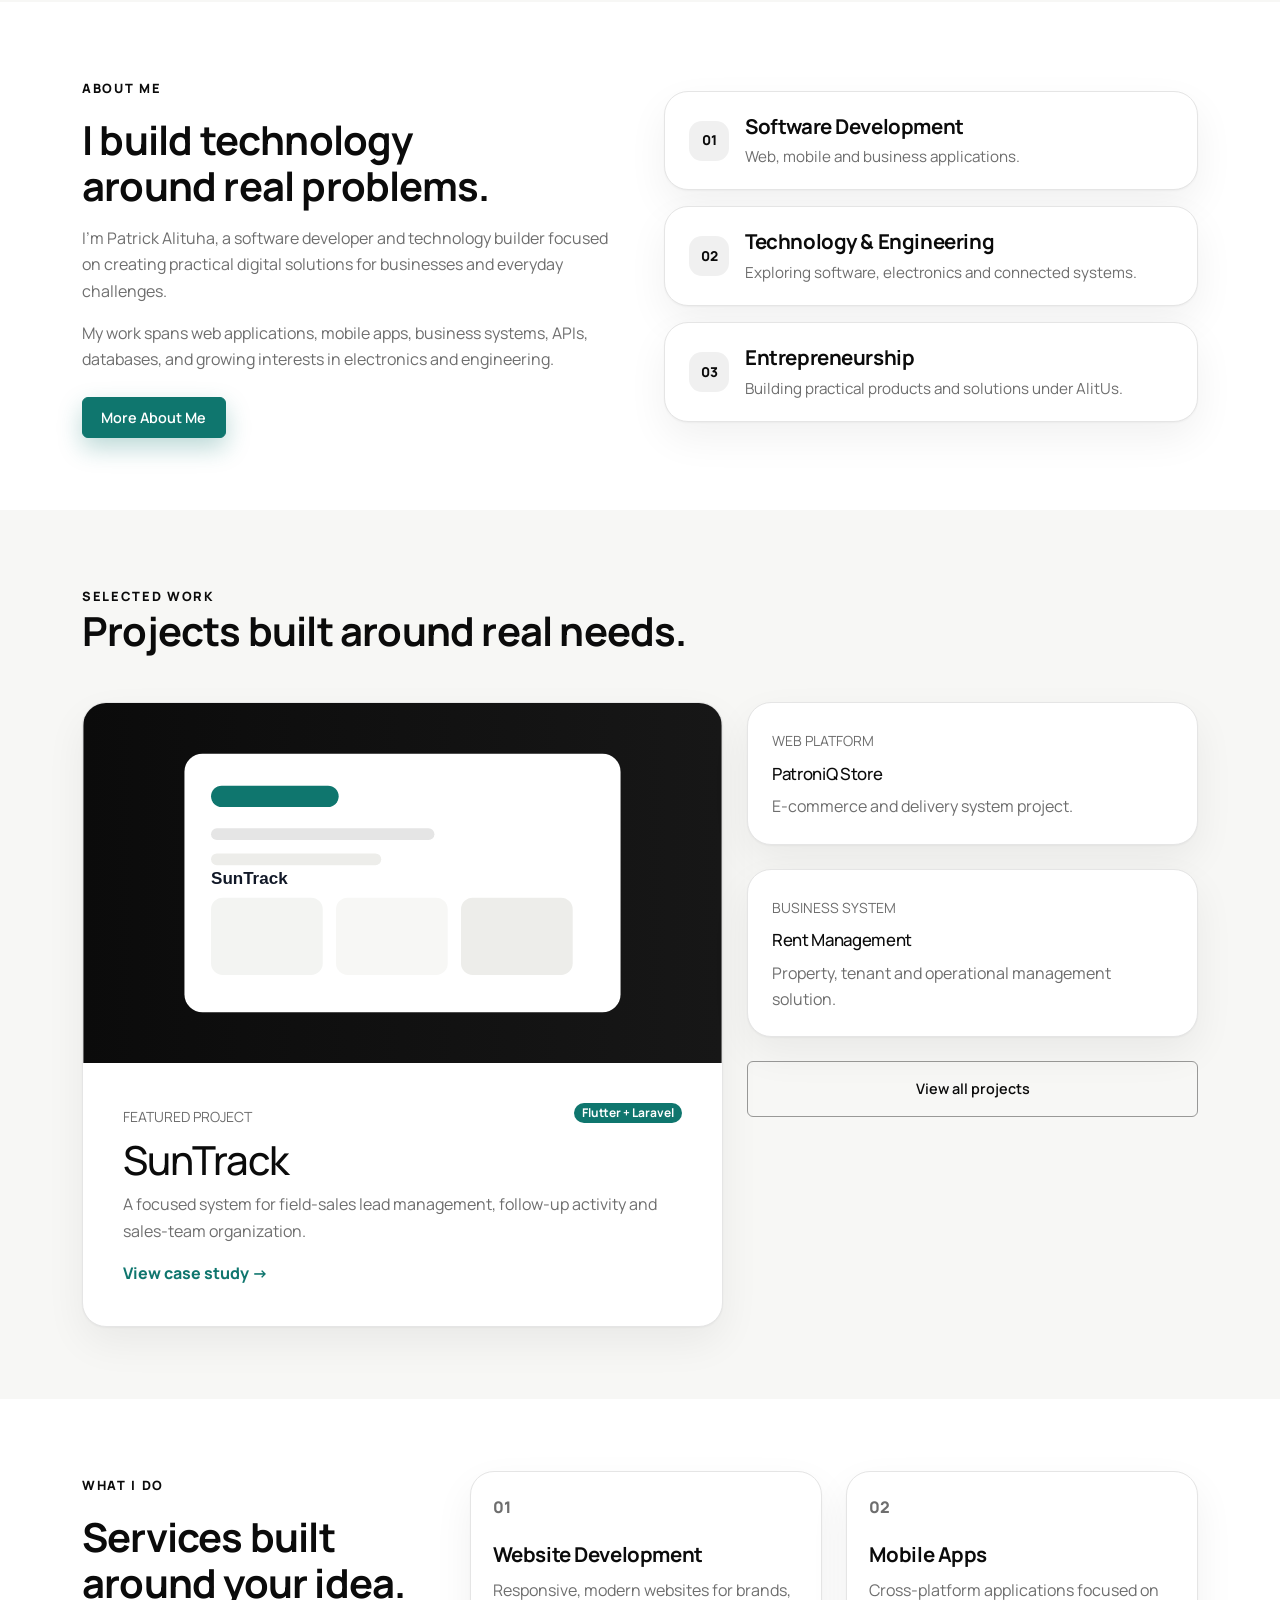
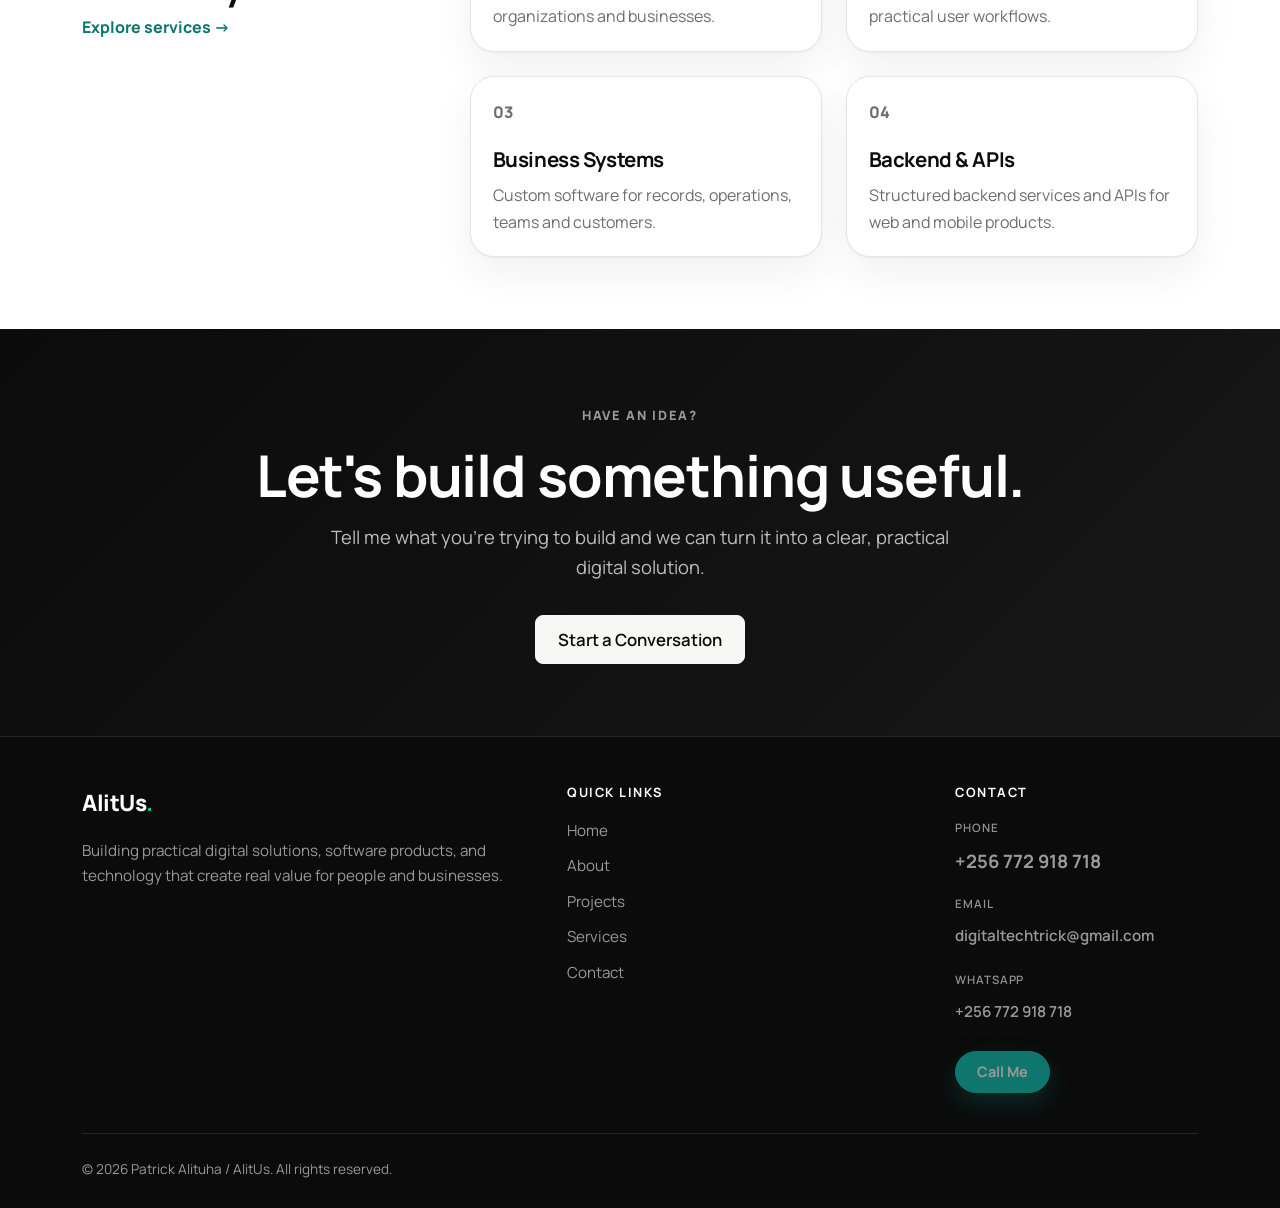
==== commit 5e1a9d8a: "Build professional contact page and add real contact details" ====
--- a/index.html
+++ b/index.html
@@ -387,11 +387,11 @@
             </li>
             <li>
               <span class="site-footer-label">Email</span>
-              <span class="site-footer-placeholder">coming soon</span>
+              <a class="site-footer-contact" href="mailto:digitaltechtrick@gmail.com">digitaltechtrick@gmail.com</a>
             </li>
             <li>
               <span class="site-footer-label">WhatsApp</span>
-              <span class="site-footer-placeholder">coming soon</span>
+              <a class="site-footer-contact" href="https://wa.me/256772918718" target="_blank" rel="noopener noreferrer">+256 772 918 718</a>
             </li>
             <li class="mt-3">
               <a class="btn btn-brand site-footer-call" href="tel:+256772918718">Call Me</a>
--- a/assets/css/style.css
+++ b/assets/css/style.css
@@ -12,7 +12,7 @@
   --black-soft: #171717;
   --white: #FFFFFF;
   --off-white: #F7F7F5;
-  --muted: #737373;
+  --muted: #6E6E6E;
   --border: #E5E5E5;
   --muted-on-dark: #999999;
   --border-strong: rgba(11, 11, 11, .24);
@@ -20,10 +20,26 @@
   --shadow-hover: 0 2px 4px rgba(11, 11, 11, .05), 0 26px 60px rgba(11, 11, 11, .12);
   --shadow-glow: 0 10px 24px rgba(15, 118, 110, .28);
   --radius-lg: 1.5rem;
+
+  --bg-page: var(--white);
+  --bg-surface: var(--off-white);
+  --bg-surface-elevated: var(--white);
+  --bg-surface-dark: var(--black-soft);
+  --text-primary: var(--black);
+  --text-secondary: var(--muted);
+  --text-on-dark: var(--white);
+  --text-secondary-on-dark: var(--muted-on-dark);
+  --border-color: var(--border);
+  --border-color-strong: var(--border-strong);
+  --border-color-dark: rgba(255, 255, 255, .1);
+  --color-brand: var(--brand);
+  --color-brand-hover: var(--brand-dark);
+  --color-brand-soft: var(--brand-light);
+  --shadow-brand: var(--shadow-glow);
 }
 
 html { scroll-behavior: smooth; scroll-padding-top: 5.5rem; }
-body { color: var(--black); background: var(--white); font-family: var(--font-sans); font-size: 1rem; line-height: 1.65; font-weight: 400; -webkit-font-smoothing: antialiased; text-rendering: optimizeLegibility; }
+body { color: var(--text-primary); background: var(--bg-page); font-family: var(--font-sans); font-size: 1rem; line-height: 1.65; font-weight: 400; -webkit-font-smoothing: antialiased; text-rendering: optimizeLegibility; }
 h1, h2, h3 { letter-spacing: -0.02em; }
 h1, h2, h3, h4, .display-1, .display-2, .display-3, .display-4, .display-5, .display-6 { font-weight: 700; text-wrap: balance; }
 .display-3, .display-4 { font-size: clamp(2.4rem, 5vw, 3.6rem); line-height: 1.08; }
@@ -34,128 +50,163 @@
 h4, .h4 { font-size: clamp(1.05rem, 1.2vw, 1.15rem); line-height: 1.4; }
 .lead { font-size: clamp(1.05rem, 1.5vw, 1.15rem); font-weight: 400; }
 a { text-decoration: none; }
-::selection { background: var(--brand); color: var(--white); }
-:focus-visible { outline: 2px solid var(--brand); outline-offset: 2px; }
+::selection { background: var(--color-brand); color: var(--white); }
+:focus-visible { outline: 2px solid var(--color-brand); outline-offset: 2px; }
 .section-padding { padding: var(--space-xl) 0; }
 .max-copy { max-width: 42rem; }
 .text-soft { color: rgba(255, 255, 255, .72) !important; }
-.eyebrow { display: inline-block; text-transform: uppercase; letter-spacing: .13em; font-size: .8rem; font-weight: 800; color: var(--brand-dark); }
+.eyebrow { display: inline-block; text-transform: uppercase; letter-spacing: .13em; font-size: .8rem; font-weight: 800; color: var(--text-primary); }
 
 .site-nav { background: rgba(11, 11, 11, .85); backdrop-filter: blur(16px); transition: box-shadow .2s ease, background .2s ease; }
 .site-nav.scrolled { background: rgba(11, 11, 11, .97); box-shadow: 0 8px 30px rgba(0, 0, 0, .25); }
 .site-nav .navbar-brand { color: var(--white); font-size: 1.2rem; font-weight: 800; letter-spacing: -.02em; }
-.navbar-brand span { color: var(--brand-light); }
+.navbar-brand span { color: var(--color-brand-soft); }
 .site-nav .navbar-nav .nav-link { color: rgba(255, 255, 255, .68); font-size: .925rem; font-weight: 500; transition: color .15s ease; }
 .site-nav .navbar-nav .nav-link:hover, .site-nav .navbar-nav .nav-link:focus { color: var(--white); }
 .site-nav .navbar-nav .nav-link.active { color: var(--white); }
-.site-nav .navbar-nav .nav-link.active::after { content: ""; display: block; height: 2px; border-radius: 2px; margin-top: 2px; background: var(--brand-light); }
+.site-nav .navbar-nav .nav-link.active::after { content: ""; display: block; height: 2px; border-radius: 2px; margin-top: 2px; background: var(--color-brand-soft); }
 .site-nav .btn-brand { border-radius: 999px; box-shadow: none; }
 .site-nav .btn-brand:hover { transform: none; }
 
 .btn { font-size: .9rem; font-weight: 600; padding: .55rem 1.15rem; transition: color .15s ease-in-out, background-color .15s ease-in-out, border-color .15s ease-in-out, box-shadow .15s ease-in-out, transform .15s ease-in-out; }
 .btn-lg { font-size: clamp(.95rem, 1.5vw, 1.05rem); padding: .7rem 1.4rem; }
-.btn-brand { background: var(--brand); color: var(--white); border-color: var(--brand); box-shadow: var(--shadow-glow); }
-.btn-brand:hover, .btn-brand:focus { background: var(--brand-dark); color: var(--white); border-color: var(--brand-dark); transform: translateY(-1px); }
+.btn-brand { background: var(--color-brand); color: var(--white); border-color: var(--color-brand); box-shadow: var(--shadow-brand); }
+.btn-brand:hover, .btn-brand:focus { background: var(--color-brand-hover); color: var(--white); border-color: var(--color-brand-hover); transform: translateY(-1px); }
 .btn-brand:active { transform: translateY(0); }
-.btn-light { background: var(--off-white); border-color: var(--off-white); color: var(--black); font-weight: 600; }
-.btn-light:hover, .btn-light:focus { background: var(--brand); border-color: var(--brand); color: var(--white); }
+.btn-light { background: var(--bg-surface); border-color: var(--bg-surface); color: var(--text-primary); font-weight: 600; }
+.btn-light:hover, .btn-light:focus { background: var(--text-primary); border-color: var(--text-primary); color: var(--white); }
 .btn-outline-light { color: var(--white); border-color: rgba(255, 255, 255, .5); font-weight: 600; }
 .btn-outline-light:hover, .btn-outline-light:focus { background: var(--white); border-color: var(--white); color: var(--black); }
-.btn-outline-dark { color: var(--black); border-color: rgba(11, 11, 11, .4); font-weight: 600; }
-.btn-outline-dark:hover, .btn-outline-dark:focus { background: var(--brand); border-color: var(--brand); color: var(--white); }
+.btn-outline-dark { color: var(--text-primary); border-color: rgba(11, 11, 11, .4); font-weight: 600; }
+.btn-outline-dark:hover, .btn-outline-dark:focus { background: var(--text-primary); border-color: var(--text-primary); color: var(--white); }
 
 .hero-carousel { position: relative; padding-top: 4.75rem; }
-.hero-slide { min-height: 78vh; display: flex; align-items: center; background: radial-gradient(circle at 12% 12%, rgba(15, 118, 110, .22), transparent 34%), radial-gradient(circle at 88% 78%, rgba(20, 184, 166, .12), transparent 30%), linear-gradient(135deg, var(--black) 0%, var(--black-soft) 100%); color: var(--white); }
+.hero-slide { min-height: 78vh; display: flex; align-items: center; background: linear-gradient(135deg, var(--black) 0%, var(--bg-surface-dark) 100%); color: var(--white); }
 .hero-slide h1 { letter-spacing: -.045em; }
 .hero-slide .lead { max-width: 31rem; }
-.hero-accent { color: var(--brand-light); text-shadow: 0 0 32px rgba(20, 184, 166, .35); }
+.hero-accent { color: var(--color-brand-soft); }
 .hero-media, .hero-window { position: relative; max-width: 30rem; }
 .hero-window { margin-left: auto; }
-.hero-media-glow { position: absolute; inset: 8% 6%; border-radius: 2rem; background: radial-gradient(circle at 50% 35%, rgba(20, 184, 166, .32), transparent 62%); filter: blur(30px); pointer-events: none; }
+.hero-media-glow, .featured-visual-glow, .about-photo-glow { position: absolute; inset: 8% 6%; border-radius: 2rem; background: radial-gradient(circle at 50% 40%, rgba(255, 255, 255, .1), transparent 62%); filter: blur(30px); pointer-events: none; }
 .hero-card { position: relative; padding: 1.25rem; border: 1px solid rgba(255, 255, 255, .14); background: rgba(11, 11, 11, .35); border-radius: 2rem; backdrop-filter: blur(8px); }
-.profile-placeholder { aspect-ratio: 4/5; max-height: 46vh; border-radius: 1.4rem; display: grid; place-items: center; background: linear-gradient(160deg, var(--brand) 0%, #0A3D58 58%, var(--black) 95%); border: 1px solid rgba(20, 184, 166, .35); box-shadow: 0 24px 60px rgba(0, 0, 0, .4); }
+.profile-placeholder { aspect-ratio: 4/5; max-height: 46vh; border-radius: 1.4rem; display: grid; place-items: center; background: linear-gradient(160deg, var(--black-soft) 0%, var(--black) 95%); border: 1px solid rgba(255, 255, 255, .18); box-shadow: 0 24px 60px rgba(0, 0, 0, .4); }
 .profile-placeholder span { font-size: clamp(4rem, 9vw, 6.5rem); font-weight: 800; opacity: .9; }
-.status-dot { width: .75rem; height: .75rem; background: var(--brand-light); border-radius: 50%; box-shadow: 0 0 0 .35rem rgba(20, 184, 166, .16); }
-.hero-window { background: rgba(11, 11, 11, .55); border: 1px solid rgba(255, 255, 255, .12); border-radius: 1.25rem; overflow: hidden; box-shadow: 0 30px 70px rgba(0, 0, 0, .45); backdrop-filter: blur(8px); }
+.status-dot { width: .75rem; height: .75rem; background: var(--text-secondary-on-dark); border-radius: 50%; box-shadow: 0 0 0 .35rem rgba(255, 255, 255, .12); }
+.hero-window { background: rgba(11, 11, 11, .55); border: 1px solid var(--border-color-dark); border-radius: 1.25rem; overflow: hidden; box-shadow: 0 30px 70px rgba(0, 0, 0, .45); backdrop-filter: blur(8px); }
 .hero-window-bar { display: flex; gap: .4rem; padding: .8rem 1rem; background: rgba(255, 255, 255, .06); border-bottom: 1px solid rgba(255, 255, 255, .08); }
 .hero-window-bar span { width: .6rem; height: .6rem; border-radius: 50%; background: rgba(255, 255, 255, .22); }
-.hero-window-bar span:first-child { background: var(--brand-light); }
+.hero-window-bar span:first-child { background: rgba(255, 255, 255, .55); }
 .hero-window-img { width: 100%; max-height: 400px; object-fit: contain; display: block; padding: 1rem; filter: drop-shadow(0 26px 38px rgba(0, 0, 0, .45)); }
-.hero-strip { position: relative; border-top: 1px solid rgba(255, 255, 255, .1); margin-top: 3.5rem; padding-top: 2rem; }
+.hero-strip { position: relative; border-top: 1px solid var(--border-color-dark); margin-top: 3.5rem; padding-top: 2rem; }
 .hero-chip { display: flex; align-items: flex-start; gap: .8rem; height: 100%; padding: 1rem 1.1rem; border: 1px solid rgba(255, 255, 255, .1); border-radius: 1.1rem; background: rgba(255, 255, 255, .045); transition: border-color .2s ease, background-color .2s ease; }
-.hero-chip:hover { border-color: rgba(20, 184, 166, .45); background: rgba(15, 118, 110, .12); }
-.hero-chip-mark { flex: 0 0 auto; width: .7rem; height: .7rem; margin-top: .45rem; border-radius: 50%; background: var(--brand-light); box-shadow: 0 0 14px rgba(20, 184, 166, .6); }
+.hero-chip:hover { border-color: rgba(255, 255, 255, .35); background: rgba(255, 255, 255, .07); }
+.hero-chip-mark { flex: 0 0 auto; width: .7rem; height: .7rem; margin-top: .45rem; border-radius: 50%; background: rgba(255, 255, 255, .8); }
 .hero-chip-title { font-size: 1rem; font-weight: 700; margin-bottom: .15rem; }
-.hero-chip-text { font-size: .85rem; color: var(--muted-on-dark); margin: 0; }
-.hero-strip-phrase { position: absolute; top: -1.1rem; left: 50%; transform: translateX(-50%); margin: 0; padding: .3rem 1.1rem; border: 1px solid rgba(20, 184, 166, .35); border-radius: 999px; background: var(--black); color: var(--brand-light); font-size: .72rem; font-weight: 800; letter-spacing: .14em; text-transform: uppercase; white-space: nowrap; }
+.hero-chip-text { font-size: .85rem; color: var(--text-secondary-on-dark); margin: 0; }
+.hero-strip-phrase { position: absolute; top: -1.1rem; left: 50%; transform: translateX(-50%); margin: 0; padding: .3rem 1.1rem; border: 1px solid rgba(255, 255, 255, .28); border-radius: 999px; background: var(--black); color: var(--text-on-dark); font-size: .72rem; font-weight: 800; letter-spacing: .14em; text-transform: uppercase; white-space: nowrap; }
 
 .product-carousel { position: relative; }
 .product-slide { color: var(--white); min-height: 380px; display: flex; align-items: center; border: 1px solid rgba(255, 255, 255, .08); }
 .product-slide-blue { background: linear-gradient(135deg, #0B0B0B 0%, #181818 100%); }
 .product-slide-dark { background: linear-gradient(135deg, #171717 0%, #0B0B0B 100%); }
 .product-slide-teal { background: linear-gradient(135deg, #101010 0%, #1E1E1E 100%); }
-.product-tag { display: inline-block; padding: .45rem .75rem; border: 1px solid rgba(20, 184, 166, .5); color: var(--brand-light); background: rgba(15, 118, 110, .14); border-radius: 999px; font-size: .82rem; font-weight: 700; letter-spacing: .04em; }
+.product-tag { display: inline-block; padding: .45rem .75rem; border: 1px solid rgba(255, 255, 255, .3); color: var(--text-secondary-on-dark); background: rgba(255, 255, 255, .05); border-radius: 999px; font-size: .82rem; font-weight: 700; letter-spacing: .04em; }
 .product-image { width: 100%; max-height: 330px; object-fit: contain; filter: drop-shadow(0 26px 38px rgba(0, 0, 0, .45)); }
 .carousel-indicators [data-bs-target] { width: 2rem; height: .25rem; background-color: rgba(11, 11, 11, .3); border: 0; border-radius: 2px; transition: background-color .2s ease; }
-.carousel-indicators .active { background-color: var(--brand); }
+.carousel-indicators .active { background-color: var(--color-brand); }
 .hero-carousel .carousel-indicators [data-bs-target] { background-color: rgba(255, 255, 255, .28); }
-.hero-carousel .carousel-indicators .active { background-color: var(--brand-light); }
+.hero-carousel .carousel-indicators .active { background-color: var(--color-brand-soft); }
 .carousel-arrow { width: 3.25rem; height: 3.25rem; top: 50%; bottom: auto; transform: translateY(-50%); margin: 0 1rem; border: 1px solid rgba(255, 255, 255, .16); background: rgba(11, 11, 11, .5); border-radius: 50%; transition: background-color .2s ease, border-color .2s ease, box-shadow .2s ease; }
-.carousel-arrow:hover, .carousel-arrow:focus { background: var(--brand); border-color: var(--brand); box-shadow: 0 10px 26px rgba(15, 118, 110, .35); }
-.carousel-control-prev-icon { background-image: url("data:image/svg+xml,%3csvg xmlns='http://www.w3.org/2000/svg' viewBox='0 0 16 16' fill='%2314B8A6'%3e%3cpath d='M11.354 1.646a.5.5 0 0 1 0 .708L5.707 8l5.647 5.646a.5.5 0 0 1-.708.708l-6-6a.5.5 0 0 1 0-.708l6-6a.5.5 0 0 1 .708 0z'/%3e%3c/svg%3e"); }
-.carousel-control-next-icon { background-image: url("data:image/svg+xml,%3csvg xmlns='http://www.w3.org/2000/svg' viewBox='0 0 16 16' fill='%2314B8A6'%3e%3cpath d='M4.646 1.646a.5.5 0 0 1 .708 0l6 6a.5.5 0 0 1 0 .708l-6 6a.5.5 0 0 1-.708-.708L10.293 8 4.646 2.354a.5.5 0 0 1 0-.708z'/%3e%3c/svg%3e"); }
-.carousel-arrow:hover .carousel-control-prev-icon { background-image: url("data:image/svg+xml,%3csvg xmlns='http://www.w3.org/2000/svg' viewBox='0 0 16 16' fill='%23FFFFFF'%3e%3cpath d='M11.354 1.646a.5.5 0 0 1 0 .708L5.707 8l5.647 5.646a.5.5 0 0 1-.708.708l-6-6a.5.5 0 0 1 0-.708l6-6a.5.5 0 0 1 .708 0z'/%3e%3c/svg%3e"); }
-.carousel-arrow:hover .carousel-control-next-icon { background-image: url("data:image/svg+xml,%3csvg xmlns='http://www.w3.org/2000/svg' viewBox='0 0 16 16' fill='%23FFFFFF'%3e%3cpath d='M4.646 1.646a.5.5 0 0 1 .708 0l6 6a.5.5 0 0 1 0 .708l-6 6a.5.5 0 0 1-.708-.708L10.293 8 4.646 2.354a.5.5 0 0 1 0-.708z'/%3e%3c/svg%3e"); }
-
-.bento-card, .project-card, .service-card, .contact-form { border: 1px solid var(--border); border-radius: var(--radius-lg); background: var(--white); box-shadow: var(--shadow-card); }
+.carousel-arrow:hover, .carousel-arrow:focus { background: var(--white); border-color: var(--white); box-shadow: 0 10px 26px rgba(0, 0, 0, .35); }
+.carousel-control-prev-icon { background-image: url("data:image/svg+xml,%3csvg xmlns='http://www.w3.org/2000/svg' viewBox='0 0 16 16' fill='%23FFFFFF'%3e%3cpath d='M11.354 1.646a.5.5 0 0 1 0 .708L5.707 8l5.647 5.646a.5.5 0 0 1-.708.708l-6-6a.5.5 0 0 1 0-.708l6-6a.5.5 0 0 1 .708 0z'/%3e%3c/svg%3e"); }
+.carousel-control-next-icon { background-image: url("data:image/svg+xml,%3csvg xmlns='http://www.w3.org/2000/svg' viewBox='0 0 16 16' fill='%23FFFFFF'%3e%3cpath d='M4.646 1.646a.5.5 0 0 1 .708 0l6 6a.5.5 0 0 1 0 .708l-6 6a.5.5 0 0 1-.708-.708L10.293 8 4.646 2.354a.5.5 0 0 1 0-.708z'/%3e%3c/svg%3e"); }
+.carousel-arrow:hover .carousel-control-prev-icon { background-image: url("data:image/svg+xml,%3csvg xmlns='http://www.w3.org/2000/svg' viewBox='0 0 16 16' fill='%230B0B0B'%3e%3cpath d='M11.354 1.646a.5.5 0 0 1 0 .708L5.707 8l5.647 5.646a.5.5 0 0 1-.708.708l-6-6a.5.5 0 0 1 0-.708l6-6a.5.5 0 0 1 .708 0z'/%3e%3c/svg%3e"); }
+.carousel-arrow:hover .carousel-control-next-icon { background-image: url("data:image/svg+xml,%3csvg xmlns='http://www.w3.org/2000/svg' viewBox='0 0 16 16' fill='%230B0B0B'%3e%3cpath d='M4.646 1.646a.5.5 0 0 1 .708 0l6 6a.5.5 0 0 1 0 .708l-6 6a.5.5 0 0 1-.708-.708L10.293 8 4.646 2.354a.5.5 0 0 1 0-.708z'/%3e%3c/svg%3e"); }
+
+.bento-card, .project-card, .service-card, .contact-form { border: 1px solid var(--border-color); border-radius: var(--radius-lg); background: var(--bg-surface-elevated); box-shadow: var(--shadow-card); }
 .stack-list { display: flex; flex-wrap: wrap; gap: .55rem; }
-.stack-list span { padding: .45rem .75rem; background: var(--off-white); border: 1px solid var(--border); border-radius: 999px; font-weight: 650; }
-.text-link { color: var(--brand-dark); font-weight: 750; transition: color .15s ease; }
-.text-link:hover { color: var(--black); text-decoration: underline; text-underline-offset: 4px; }
+.stack-list span { padding: .45rem .75rem; background: var(--bg-surface); border: 1px solid var(--border-color); border-radius: 999px; font-weight: 650; }
+.text-link { color: var(--color-brand); font-weight: 750; transition: color .15s ease; }
+.text-link:hover { color: var(--text-primary); text-decoration: underline; text-underline-offset: 4px; }
 .project-card { overflow: hidden; transition: transform .2s ease, box-shadow .2s ease, border-color .2s ease; }
-.project-card:hover { transform: translateY(-3px); box-shadow: var(--shadow-hover); border-color: rgba(15, 118, 110, .35); }
-.project-cover { width: 100%; aspect-ratio: 16/9; object-fit: cover; background: var(--off-white); }
+.project-card:hover { transform: translateY(-3px); box-shadow: var(--shadow-hover); border-color: var(--border-color-strong); }
+.project-cover { width: 100%; aspect-ratio: 16/9; object-fit: cover; background: var(--bg-surface); }
+.page-hero.projects-hero h1 { max-width: 26ch; }
+.page-hero.services-hero h1 { max-width: 24ch; }
+.tech-strip .stack-list { justify-content: center; }
+.page-hero.contact-hero h1 { max-width: 26ch; }
+.contact-card .text-link { font-size: 1.15rem; overflow-wrap: anywhere; }
+.site-footer-contact { display: inline-block; padding: .45rem 0; min-height: 2.75rem; font-weight: 600; color: var(--text-on-dark); }
+.site-footer-contact:hover, .site-footer-contact:focus { color: var(--color-brand-soft); }
+.featured-project { position: relative; background: linear-gradient(135deg, var(--black) 0%, var(--bg-surface-dark) 100%); color: var(--white); }
+.featured-inner { padding: clamp(2rem, 4vw, 3.5rem); border: 1px solid var(--border-color-dark); border-radius: 2rem; background: rgba(255, 255, 255, .03); }
+.featured-title { letter-spacing: -.03em; }
+.featured-cat { color: var(--text-secondary-on-dark); font-weight: 650; }
+.featured-block { margin-top: 1.5rem; }
+.featured-block-title { display: flex; align-items: center; gap: .5rem; margin-bottom: .35rem; font-size: .8rem; font-weight: 800; text-transform: uppercase; letter-spacing: .1em; color: var(--text-secondary-on-dark); }
+.featured-block-title::before { content: ""; flex: 0 0 auto; width: .5rem; height: .5rem; border-radius: 50%; background: rgba(255, 255, 255, .55); }
+.featured-block p { color: var(--text-secondary-on-dark); margin-bottom: 0; }
+.featured-visual { position: relative; }
+.featured-img { position: relative; display: block; width: 100%; aspect-ratio: 16/9; object-fit: cover; border-radius: 1.25rem; border: 1px solid rgba(255, 255, 255, .18); box-shadow: 0 30px 70px rgba(0, 0, 0, .45); background: var(--bg-surface-dark); }
+.project-placeholder { display: grid; place-items: center; width: 100%; aspect-ratio: 16/9; overflow: hidden; border-bottom: 1px solid var(--border-color); background: linear-gradient(135deg, var(--bg-surface) 0%, #E9E9E5 100%); }
+.project-placeholder span { font-size: clamp(1.7rem, 3vw, 2.3rem); font-weight: 800; letter-spacing: .02em; color: var(--text-secondary); opacity: .5; }
+.project-cat { display: inline-block; font-size: .72rem; font-weight: 800; text-transform: uppercase; letter-spacing: .1em; color: var(--text-secondary); }
+.project-status { font-size: .85rem; font-weight: 700; color: var(--text-secondary); }
+.stack-list-sm { gap: .4rem; }
+.stack-list-sm span { padding: .32rem .6rem; font-size: .78rem; }
+.other-item { display: flex; gap: .75rem; align-items: flex-start; height: 100%; padding: 1rem 1.25rem; border: 1px solid var(--border-color); border-radius: 1rem; background: var(--bg-surface-elevated); }
+.other-item-mark { flex: 0 0 auto; width: .5rem; height: .5rem; margin-top: .6rem; border-radius: 50%; background: var(--text-secondary); }
+.other-item-title { font-size: 1rem; font-weight: 700; margin-bottom: .15rem; }
+.other-item-text { color: var(--text-secondary); font-size: .9rem; margin-bottom: 0; }
 .service-card { padding: 1.35rem; height: 100%; transition: transform .2s ease, box-shadow .2s ease, border-color .2s ease; }
-.service-card:hover { transform: translateY(-2px); box-shadow: var(--shadow-hover); border-color: rgba(15, 118, 110, .35); }
-.service-card > span { color: var(--brand); font-weight: 800; }
+.service-card:hover { transform: translateY(-2px); box-shadow: var(--shadow-hover); border-color: var(--border-color-strong); }
+.service-card > span { color: var(--text-secondary); font-weight: 800; }
 .service-card h3, .service-card h2 { margin-top: 1.25rem; }
-.service-card p { color: var(--muted); margin-bottom: 0; }
-
-.about-card { display: flex; align-items: center; gap: var(--space-sm); padding: 1.25rem 1.5rem; border: 1px solid var(--border); border-radius: var(--radius-lg); background: var(--white); box-shadow: var(--shadow-card); }
-.about-card-num { display: inline-flex; align-items: center; justify-content: center; flex: 0 0 auto; width: 2.5rem; height: 2.5rem; border-radius: .8rem; background: rgba(15, 118, 110, .1); color: var(--brand-dark); font-size: .85rem; font-weight: 800; }
+.service-card p { color: var(--text-secondary); margin-bottom: 0; }
+
+.about-card { display: flex; align-items: center; gap: var(--space-sm); padding: 1.25rem 1.5rem; border: 1px solid var(--border-color); border-radius: var(--radius-lg); background: var(--bg-surface-elevated); box-shadow: var(--shadow-card); }
+.about-card-num { display: inline-flex; align-items: center; justify-content: center; flex: 0 0 auto; width: 2.5rem; height: 2.5rem; border-radius: .8rem; background: rgba(11, 11, 11, .06); color: var(--text-primary); font-size: .85rem; font-weight: 800; }
 .about-card-title { margin-bottom: .25rem; }
-.about-card-text { margin-bottom: 0; color: var(--muted); font-size: .95rem; }
-
-.text-bg-primary { color: var(--white) !important; background-color: var(--brand) !important; border-radius: 999px; }
-.bg-light-subtle { background-color: var(--off-white) !important; }
-.text-primary-emphasis { color: var(--brand-dark) !important; }
-.text-secondary { color: var(--muted) !important; }
-
-.cta-section, .page-hero { background: linear-gradient(135deg, #0B0B0B 0%, #141414 100%); color: var(--white); }
-.hero-slide .eyebrow, .page-hero .eyebrow, .cta-section .eyebrow { color: var(--brand-light); }
+.about-card-text { margin-bottom: 0; color: var(--text-secondary); font-size: .95rem; }
+.page-hero.about-hero h1 { max-width: 22ch; }
+.about-role { color: var(--text-on-dark); font-size: clamp(1rem, 1.6vw, 1.2rem); font-weight: 750; letter-spacing: .01em; }
+.about-tagline { display: inline-flex; align-items: center; gap: .6rem; padding: .5rem 1.15rem; border: 1px solid rgba(255, 255, 255, .35); border-radius: 999px; background: rgba(255, 255, 255, .08); color: var(--text-on-dark); font-size: .85rem; font-weight: 800; letter-spacing: .04em; }
+.about-tagline-dot { flex: 0 0 auto; width: .55rem; height: .55rem; border-radius: 50%; background: var(--text-secondary-on-dark); }
+.about-photo-wrap { position: relative; max-width: 24rem; margin-inline: auto; }
+.about-photo { position: relative; display: block; width: 100%; aspect-ratio: 4/5; object-fit: cover; object-position: center top; border-radius: 1.4rem; border: 2px solid rgba(255, 255, 255, .2); background: linear-gradient(160deg, var(--black-soft) 0%, var(--black) 100%); box-shadow: 0 26px 70px rgba(0, 0, 0, .45); }
+.about-approach { margin-inline: auto; max-width: 48rem; }
+
+.text-bg-primary { color: var(--white) !important; background-color: var(--color-brand) !important; border-radius: 999px; }
+.bg-light-subtle { background-color: var(--bg-surface) !important; }
+.text-primary-emphasis { color: var(--text-primary) !important; }
+.text-secondary { color: var(--text-secondary) !important; }
+
+.cta-section, .page-hero { background: linear-gradient(135deg, var(--black) 0%, var(--bg-surface-dark) 100%); color: var(--white); }
+.hero-slide .eyebrow, .page-hero .eyebrow, .cta-section .eyebrow { color: var(--text-secondary-on-dark); }
 .page-main { padding-top: 4.75rem; }
 .page-hero { padding: 5.5rem 0 3.5rem; }
 .page-hero h1 { letter-spacing: -.04em; max-width: 14ch; }
 .contact-form { padding: 1.5rem; }
-.form-control, .form-select { border-radius: .9rem; border-color: var(--border-strong); background-color: var(--white); }
-.form-control:focus, .form-select:focus { border-color: var(--brand); box-shadow: 0 0 0 .25rem rgba(15, 118, 110, .16); }
+.form-control, .form-select { border-radius: .9rem; border-color: var(--border-color-strong); background-color: var(--bg-page); }
+.form-control:focus, .form-select:focus { border-color: var(--color-brand); box-shadow: 0 0 0 .25rem rgba(15, 118, 110, .16); }
 .form-status { min-height: 1.5rem; font-weight: 650; }
-.site-footer { border-top: 1px solid rgba(255, 255, 255, .08); background: var(--black); color: var(--white); padding: var(--space-lg) 0 var(--space-md); }
-.site-footer-logo { display: inline-block; font-size: 1.4rem; font-weight: 800; letter-spacing: -.02em; color: var(--white); }
-.site-footer-logo span { color: var(--brand-light); }
-.site-footer-logo:hover, .site-footer-logo:focus { color: var(--brand-light); }
-.site-footer-tagline { color: var(--muted-on-dark); font-size: .95rem; line-height: 1.65; max-width: 30rem; }
-.site-footer-heading { margin: 0 0 1.1rem; font-size: .8rem; font-weight: 700; text-transform: uppercase; letter-spacing: .12em; color: var(--white); }
+.site-footer { border-top: 1px solid var(--border-color-dark); background: var(--black); color: var(--text-on-dark); padding: var(--space-lg) 0 var(--space-md); }
+.site-footer-logo { display: inline-block; font-size: 1.4rem; font-weight: 800; letter-spacing: -.02em; color: var(--text-on-dark); }
+.site-footer-logo span { color: var(--color-brand-soft); }
+.site-footer-logo:hover, .site-footer-logo:focus { color: var(--color-brand-soft); }
+.site-footer-tagline { color: var(--text-secondary-on-dark); font-size: .95rem; line-height: 1.65; max-width: 30rem; }
+.site-footer-heading { margin: 0 0 1.1rem; font-size: .8rem; font-weight: 700; text-transform: uppercase; letter-spacing: .12em; color: var(--text-on-dark); }
 .site-footer-links { font-size: .95rem; }
 .site-footer-links li + li { margin-top: .65rem; }
-.site-footer-links a { color: var(--muted-on-dark); transition: color .15s ease; }
-.site-footer-links a:hover, .site-footer-links a:focus { color: var(--brand-light); }
+.site-footer-links a { color: var(--text-secondary-on-dark); transition: color .15s ease; }
+.site-footer-links a:hover, .site-footer-links a:focus { color: var(--color-brand-soft); }
 .site-footer-label { display: block; margin-bottom: .15rem; font-size: .72rem; font-weight: 600; text-transform: uppercase; letter-spacing: .08em; color: rgba(255, 255, 255, .55); }
-.site-footer-phone { display: inline-block; padding: .45rem 0; min-height: 2.75rem; font-size: 1.15rem; font-weight: 700; color: var(--white); }
-.site-footer-phone:hover, .site-footer-phone:focus { color: var(--brand-light); }
-.site-footer-placeholder { color: var(--muted-on-dark); }
+.site-footer-phone { display: inline-block; padding: .45rem 0; min-height: 2.75rem; font-size: 1.15rem; font-weight: 700; color: var(--text-on-dark); }
+.site-footer-phone:hover, .site-footer-phone:focus { color: var(--color-brand-soft); }
+.site-footer-contact { display: inline-block; padding: .45rem 0; min-height: 2.75rem; font-weight: 600; color: var(--text-on-dark); }
+.site-footer-contact:hover, .site-footer-contact:focus { color: var(--color-brand-soft); }
 .site-footer-call { border-radius: 999px; padding: .55rem 1.3rem; font-weight: 700; }
-.site-footer-bottom { margin-top: 2.5rem; padding-top: 1.5rem; border-top: 1px solid rgba(255, 255, 255, .08); font-size: .85rem; color: var(--muted-on-dark); }
+.site-footer-bottom { margin-top: 2.5rem; padding-top: 1.5rem; border-top: 1px solid var(--border-color-dark); font-size: .85rem; color: var(--text-secondary-on-dark); }
 
 @media (max-width: 991.98px) {
   .section-padding { padding: var(--space-lg) 0; }
@@ -166,6 +217,7 @@
   .hero-window-img { max-height: 340px; }
   .profile-placeholder { max-height: 60vw; }
   .hero-strip { margin-top: 2.5rem; padding-top: 2rem; }
+  .featured-inner { padding: 1.6rem; }
 }
 
 @media (min-width: 768px) {
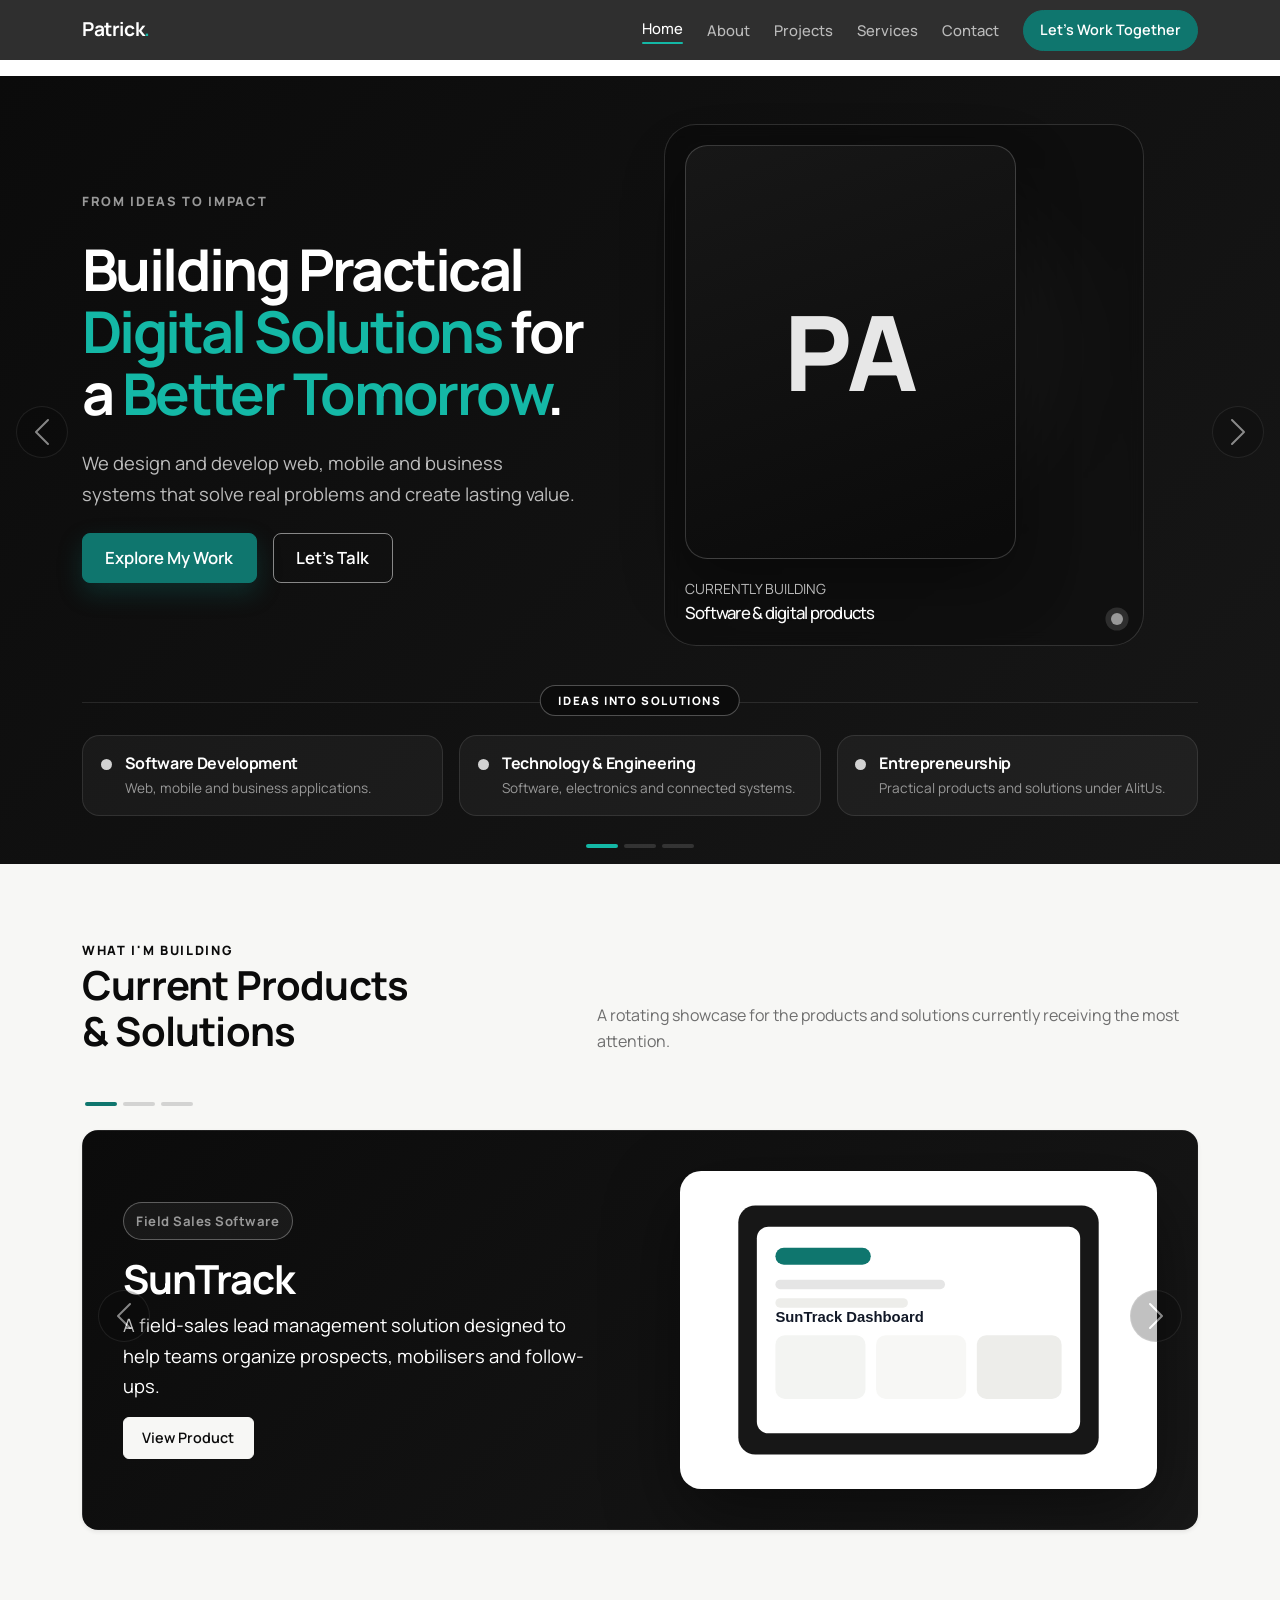
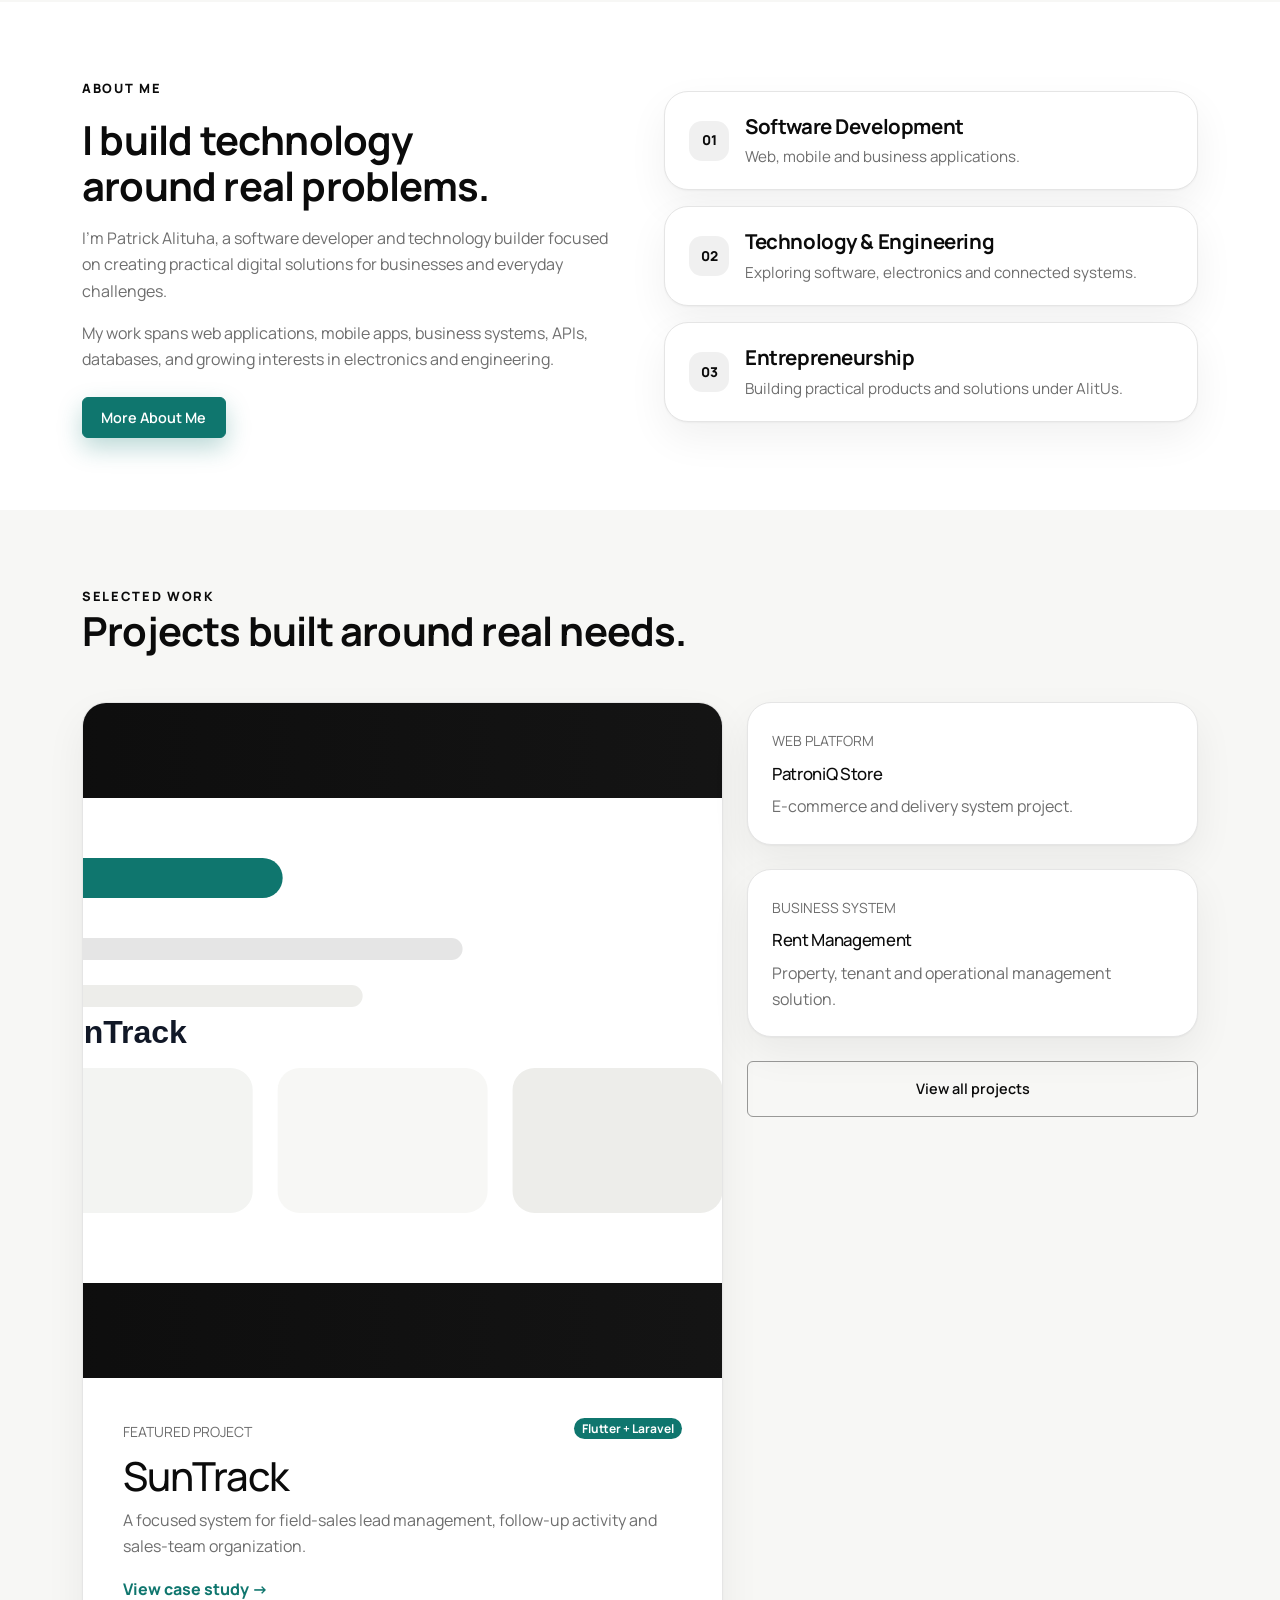
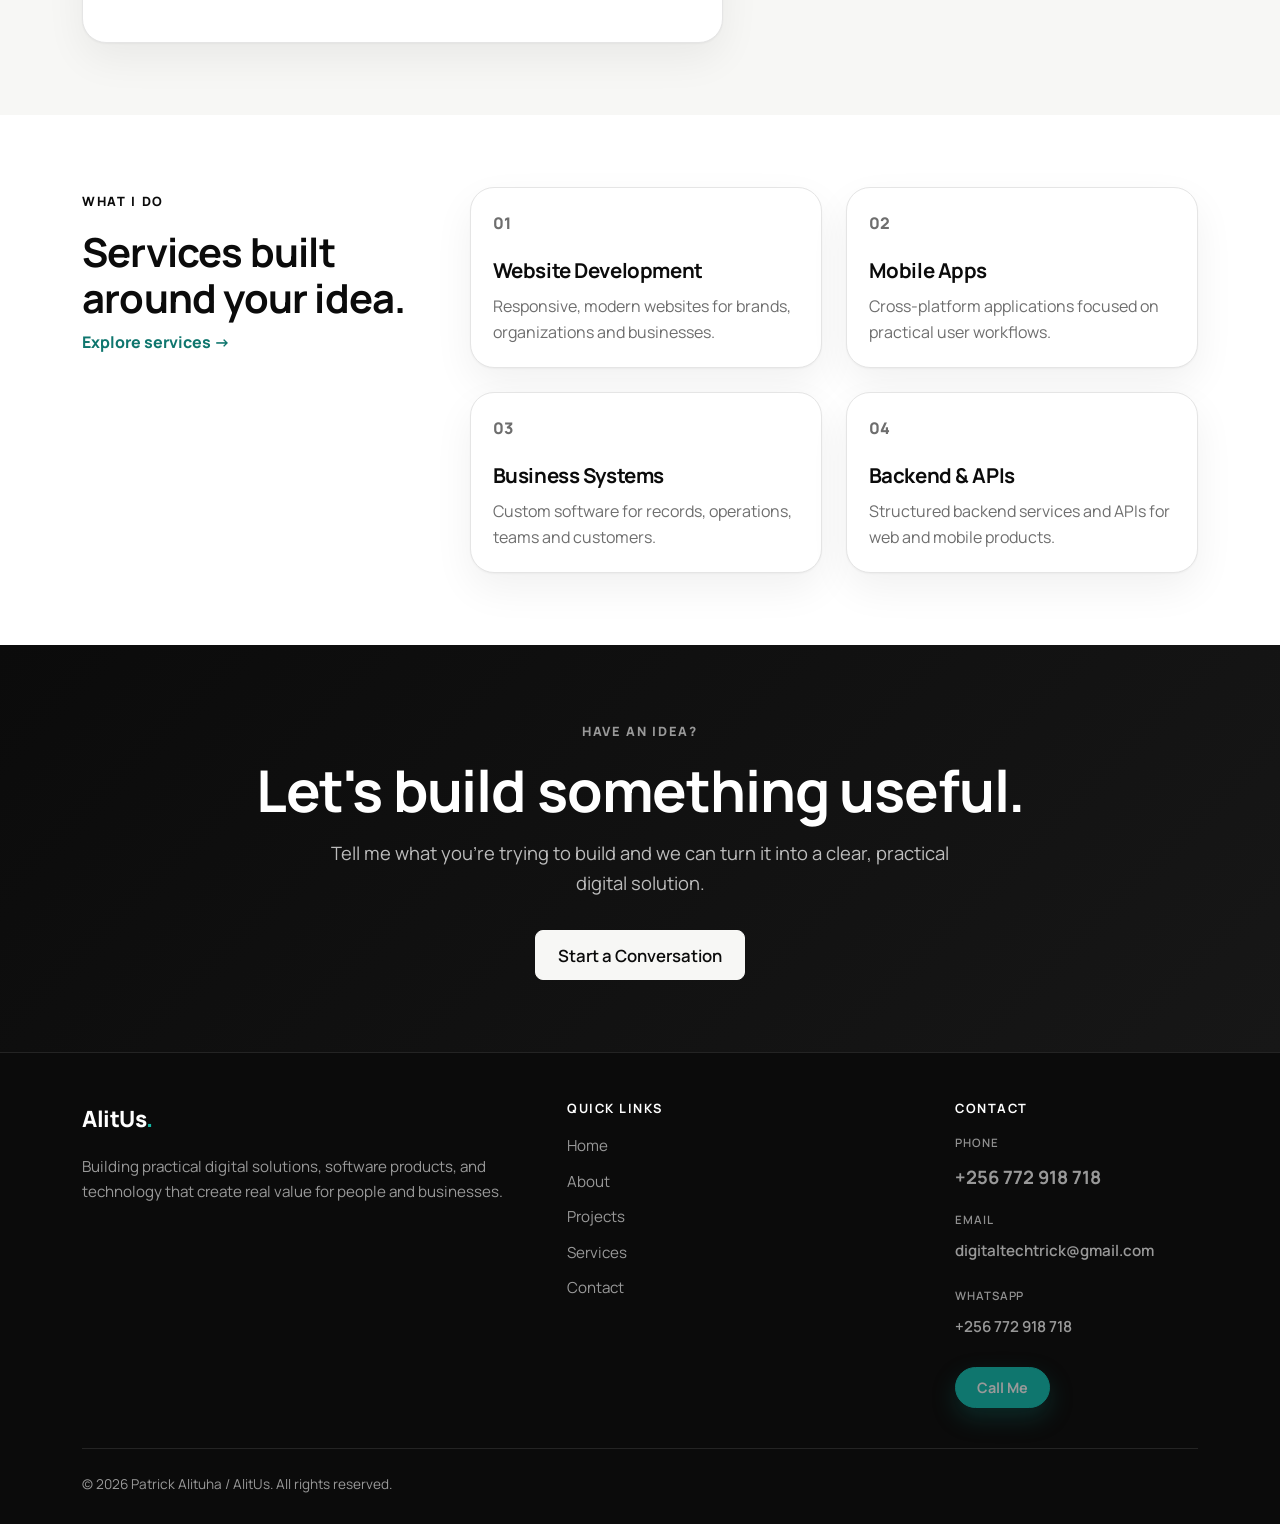
==== commit 3464324d: "Add SEO metadata and site identity foundation" ====
--- a/index.html
+++ b/index.html
@@ -3,15 +3,45 @@
 <head>
   <meta charset="utf-8">
   <meta name="viewport" content="width=device-width, initial-scale=1">
-  <meta name="description" content="Patrick Alituha — software developer, technology builder and entrepreneur. Explore products, projects and software development services.">
+  <title>AlitUs | Patrick Alituha — Software Developer &amp; Technology Builder</title>
+  <meta name="description" content="Patrick Alituha and AlitUs build practical websites, mobile applications, business systems and technology solutions focused on real-world problems.">
   <meta name="theme-color" content="#0B0B0B">
-  <title>Patrick Alituha | Software Developer & Entrepreneur</title>
+  <link rel="canonical" href="https://digitaltechtrick.github.io/alitus/">
+  <link rel="icon" href="data:image/svg+xml,%3Csvg xmlns='http://www.w3.org/2000/svg' viewBox='0 0 64 64'%3E%3Crect width='64' height='64' rx='14' fill='%230F766E'/%3E%3Ctext x='32' y='45' font-family='Arial,Helvetica,sans-serif' font-size='40' font-weight='700' text-anchor='middle' fill='%23FFFFFF'%3EA%3C/text%3E%3C/svg%3E">
+  <meta property="og:type" content="website">
+  <meta property="og:site_name" content="AlitUs">
+  <meta property="og:title" content="AlitUs | Patrick Alituha — Software Developer &amp; Technology Builder">
+  <meta property="og:description" content="Patrick Alituha and AlitUs build practical websites, mobile applications, business systems and technology solutions focused on real-world problems.">
+  <meta property="og:url" content="https://digitaltechtrick.github.io/alitus/">
+  <meta name="twitter:card" content="summary_large_image">
+  <meta name="twitter:title" content="AlitUs | Patrick Alituha — Software Developer &amp; Technology Builder">
+  <meta name="twitter:description" content="Patrick Alituha and AlitUs build practical websites, mobile applications, business systems and technology solutions focused on real-world problems.">
   <link rel="preconnect" href="https://cdn.jsdelivr.net">
   <link rel="preconnect" href="https://fonts.googleapis.com">
   <link rel="preconnect" href="https://fonts.gstatic.com" crossorigin>
   <link href="https://fonts.googleapis.com/css2?family=Manrope:wght@200..800&display=swap" rel="stylesheet">
   <link href="https://cdn.jsdelivr.net/npm/bootstrap@5.3.8/dist/css/bootstrap.min.css" rel="stylesheet" integrity="sha384-sRIl4kxILFvY47J16cr9ZwB07vP4J8+LH7qKQnuqkuIAvNWLzeN8tE5YBujZqJLB" crossorigin="anonymous">
   <link rel="stylesheet" href="assets/css/style.css">
+  <script type="application/ld+json">
+  {
+    "@context": "https://schema.org",
+    "@graph": [
+      {
+        "@type": "Person",
+        "name": "Patrick Alituha",
+        "jobTitle": ["Software Developer", "Technology Builder", "Entrepreneur"],
+        "url": "https://digitaltechtrick.github.io/alitus/",
+        "email": "mailto:digitaltechtrick@gmail.com",
+        "telephone": "+256772918718"
+      },
+      {
+        "@type": "Organization",
+        "name": "AlitUs",
+        "url": "https://digitaltechtrick.github.io/alitus/"
+      }
+    ]
+  }
+  </script>
 </head>
 <body>
   <nav class="navbar navbar-expand-lg navbar-dark fixed-top site-nav" aria-label="Main navigation">
@@ -113,7 +143,7 @@
               <div class="row align-items-center g-4 g-lg-5">
                 <div class="col-lg-6">
                   <span class="badge text-bg-primary mb-3">Featured Product</span>
-                  <h1 class="display-3 fw-bold mb-4">Manage Field Sales Smarter With <span class="hero-accent">SunTrack</span></h1>
+                  <h2 class="display-3 fw-bold mb-4">Manage Field Sales Smarter With <span class="hero-accent">SunTrack</span></h2>
                   <p class="lead text-soft mb-4">Track leads, follow-ups, mobilisers and field-sales activity from one simple platform.</p>
                   <div class="d-flex flex-wrap gap-3">
                     <a class="btn btn-brand btn-lg" href="projects.html#suntrack">View SunTrack</a>
@@ -124,7 +154,7 @@
                   <div class="hero-window">
                     <div class="hero-media-glow" aria-hidden="true"></div>
                     <div class="hero-window-bar"><span></span><span></span><span></span></div>
-                    <img src="assets/images/products/suntrack.svg" class="hero-window-img" alt="SunTrack dashboard illustration">
+                    <img src="assets/images/products/suntrack.svg" class="hero-window-img" width="900" height="600" alt="SunTrack GPS tracking dashboard illustration">
                   </div>
                 </div>
               </div>
@@ -137,7 +167,7 @@
               <div class="row align-items-center g-4 g-lg-5">
                 <div class="col-lg-6">
                   <span class="eyebrow">Built Around Real Needs</span>
-                  <h1 class="display-3 fw-bold mb-4">Software Built Around Your Business</h1>
+                  <h2 class="display-3 fw-bold mb-4">Software Built Around Your Business</h2>
                   <p class="lead text-soft mb-4">Websites, mobile applications, APIs and business systems designed around real operational needs.</p>
                   <div class="d-flex flex-wrap gap-3">
                     <a class="btn btn-brand btn-lg" href="services.html">View Services</a>
@@ -148,7 +178,7 @@
                   <div class="hero-window">
                     <div class="hero-media-glow" aria-hidden="true"></div>
                     <div class="hero-window-bar"><span></span><span></span><span></span></div>
-                    <img src="assets/images/products/business-system.svg" class="hero-window-img" alt="Business systems dashboard illustration">
+                    <img src="assets/images/products/business-system.svg" class="hero-window-img" width="900" height="600" alt="Business management dashboard illustration">
                   </div>
                 </div>
               </div>
@@ -191,7 +221,7 @@
                     <a href="projects.html#suntrack" class="btn btn-light">View Product</a>
                   </div>
                   <div class="col-lg-6 p-4 p-md-5">
-                    <img src="assets/images/products/suntrack.svg" class="img-fluid product-image" alt="SunTrack product placeholder">
+                    <img src="assets/images/products/suntrack.svg" class="img-fluid product-image" width="900" height="600" loading="lazy" alt="SunTrack GPS tracking product">
                   </div>
                 </div>
               </article>
@@ -206,7 +236,7 @@
                     <a href="services.html" class="btn btn-light">See Services</a>
                   </div>
                   <div class="col-lg-6 p-4 p-md-5">
-                    <img src="assets/images/products/business-system.svg" class="img-fluid product-image" alt="Business system placeholder">
+                    <img src="assets/images/products/business-system.svg" class="img-fluid product-image" width="900" height="600" loading="lazy" alt="Business management system product">
                   </div>
                 </div>
               </article>
@@ -221,7 +251,7 @@
                     <a href="projects.html" class="btn btn-light">Explore Projects</a>
                   </div>
                   <div class="col-lg-6 p-4 p-md-5">
-                    <img src="assets/images/products/mobile-solutions.svg" class="img-fluid product-image" alt="Mobile app placeholder">
+                    <img src="assets/images/products/mobile-solutions.svg" class="img-fluid product-image" width="900" height="600" loading="lazy" alt="Mobile application solutions product">
                   </div>
                 </div>
               </article>
@@ -291,7 +321,7 @@
         <div class="row g-4">
           <div class="col-lg-7">
             <article class="project-card project-featured h-100">
-              <img src="assets/images/projects/suntrack-project.svg" class="project-cover" alt="SunTrack project placeholder">
+              <img src="assets/images/projects/suntrack-project.svg" class="project-cover" width="1200" height="675" loading="lazy" alt="SunTrack GPS tracking platform">
               <div class="p-4 p-md-5">
                 <div class="d-flex justify-content-between gap-3 align-items-start">
                   <div><span class="small text-uppercase text-secondary">Featured project</span><h3 class="h2 mt-2">SunTrack</h3></div>
--- a/assets/css/style.css
+++ b/assets/css/style.css
@@ -82,7 +82,7 @@
 
 .hero-carousel { position: relative; padding-top: 4.75rem; }
 .hero-slide { min-height: 78vh; display: flex; align-items: center; background: linear-gradient(135deg, var(--black) 0%, var(--bg-surface-dark) 100%); color: var(--white); }
-.hero-slide h1 { letter-spacing: -.045em; }
+.hero-slide h1, .hero-slide h2 { letter-spacing: -.045em; }
 .hero-slide .lead { max-width: 31rem; }
 .hero-accent { color: var(--color-brand-soft); }
 .hero-media, .hero-window { position: relative; max-width: 30rem; }
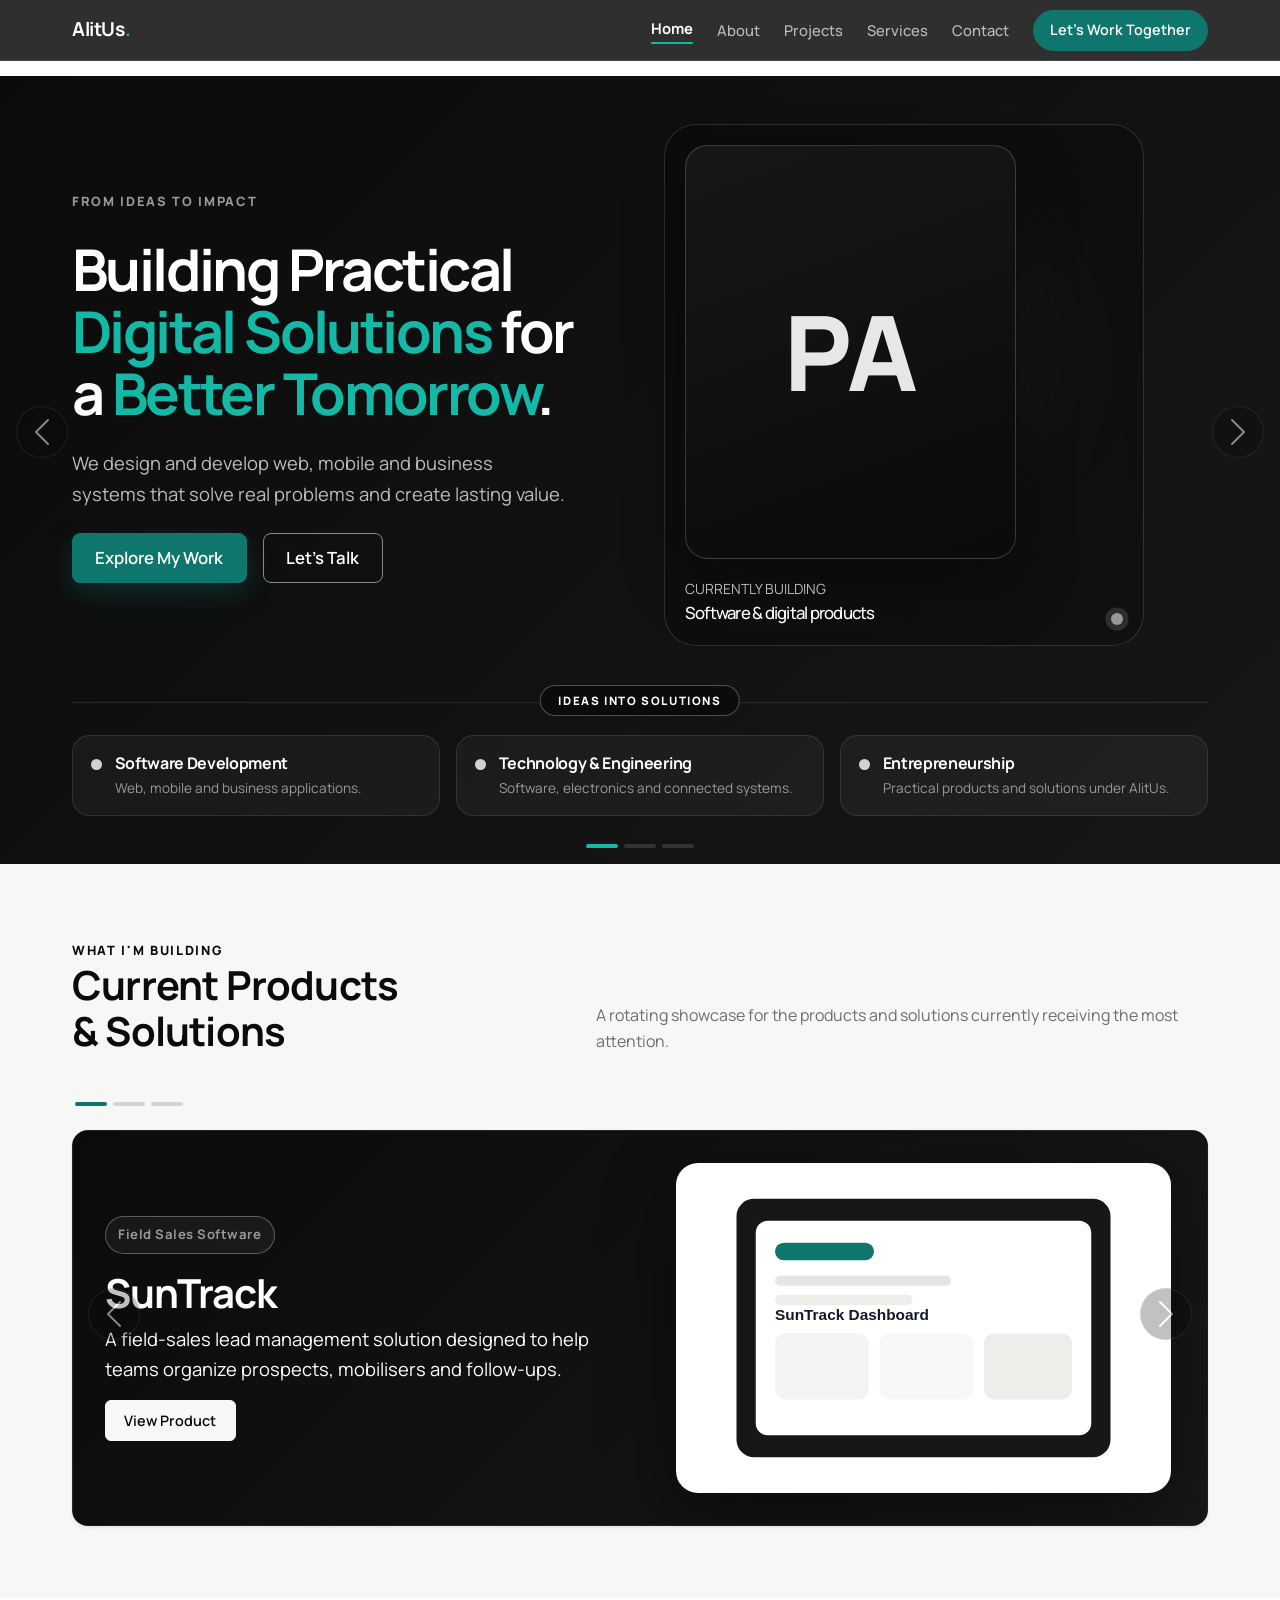
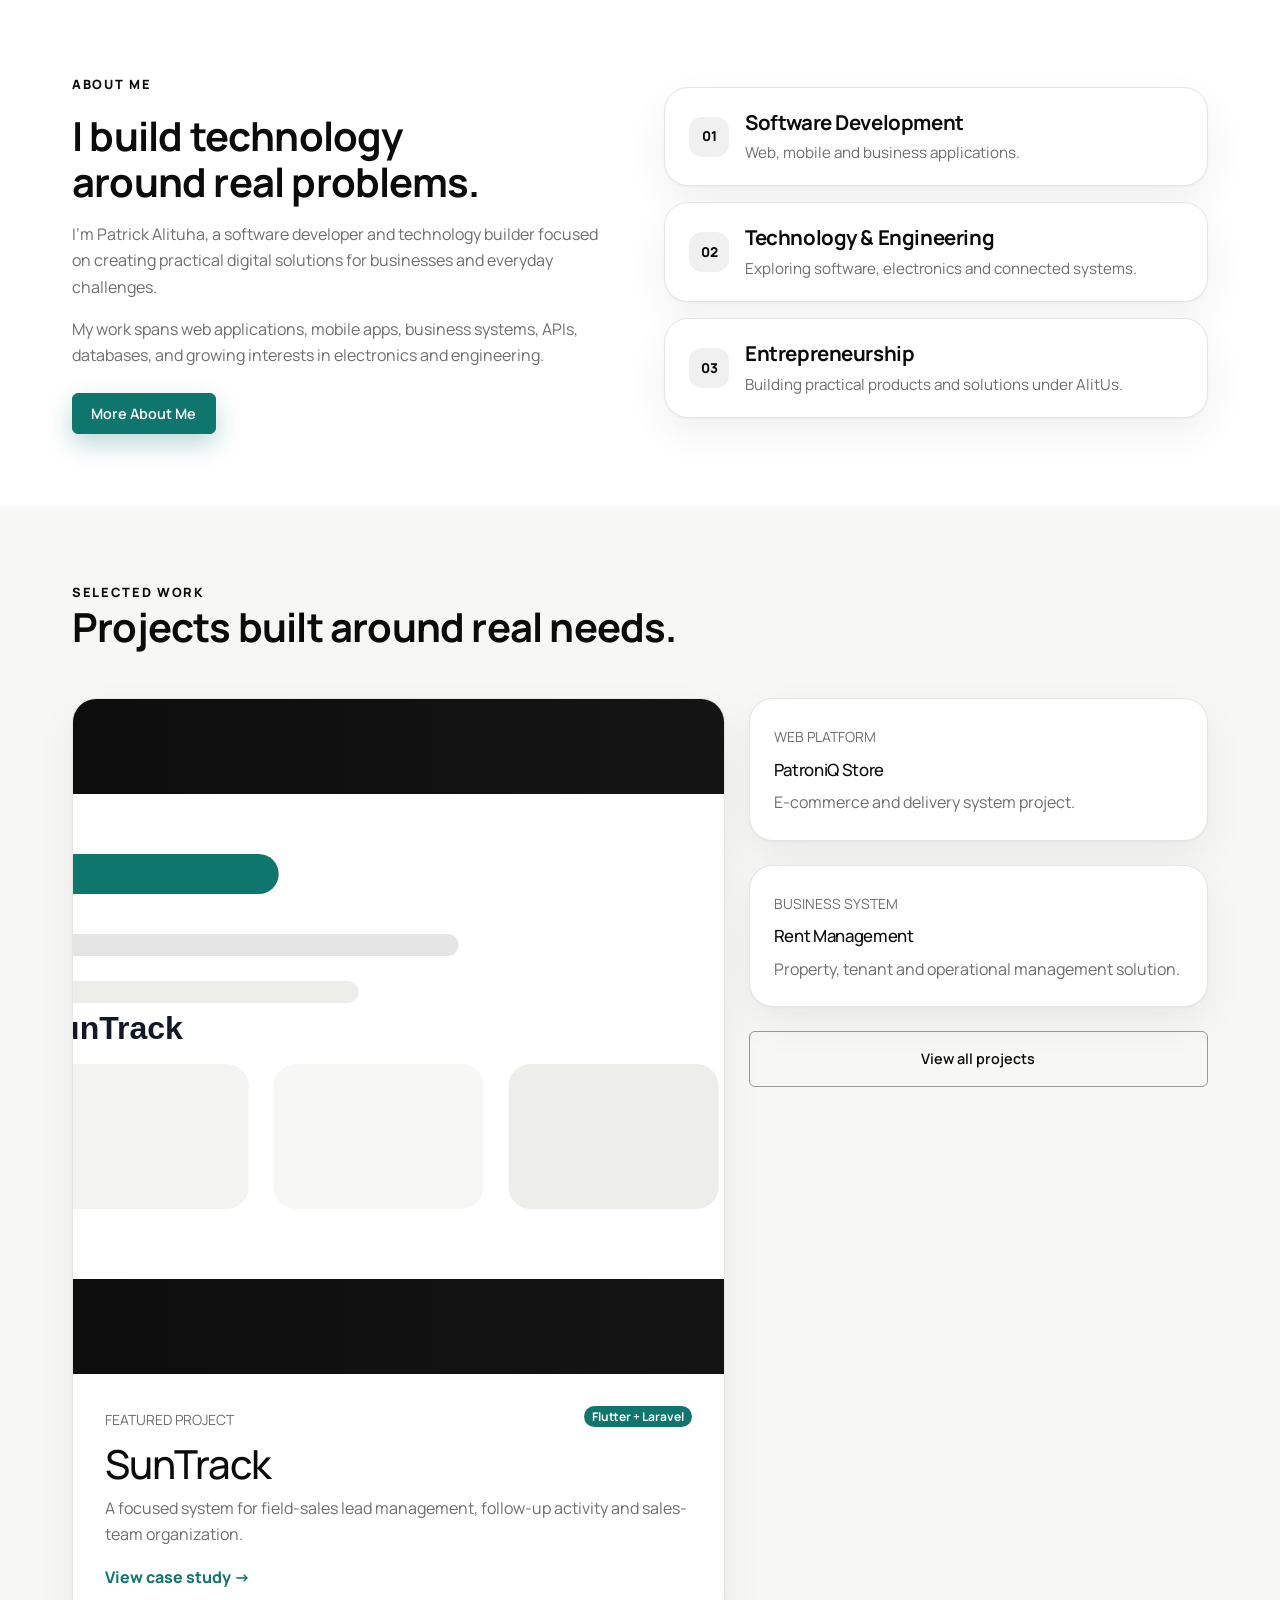
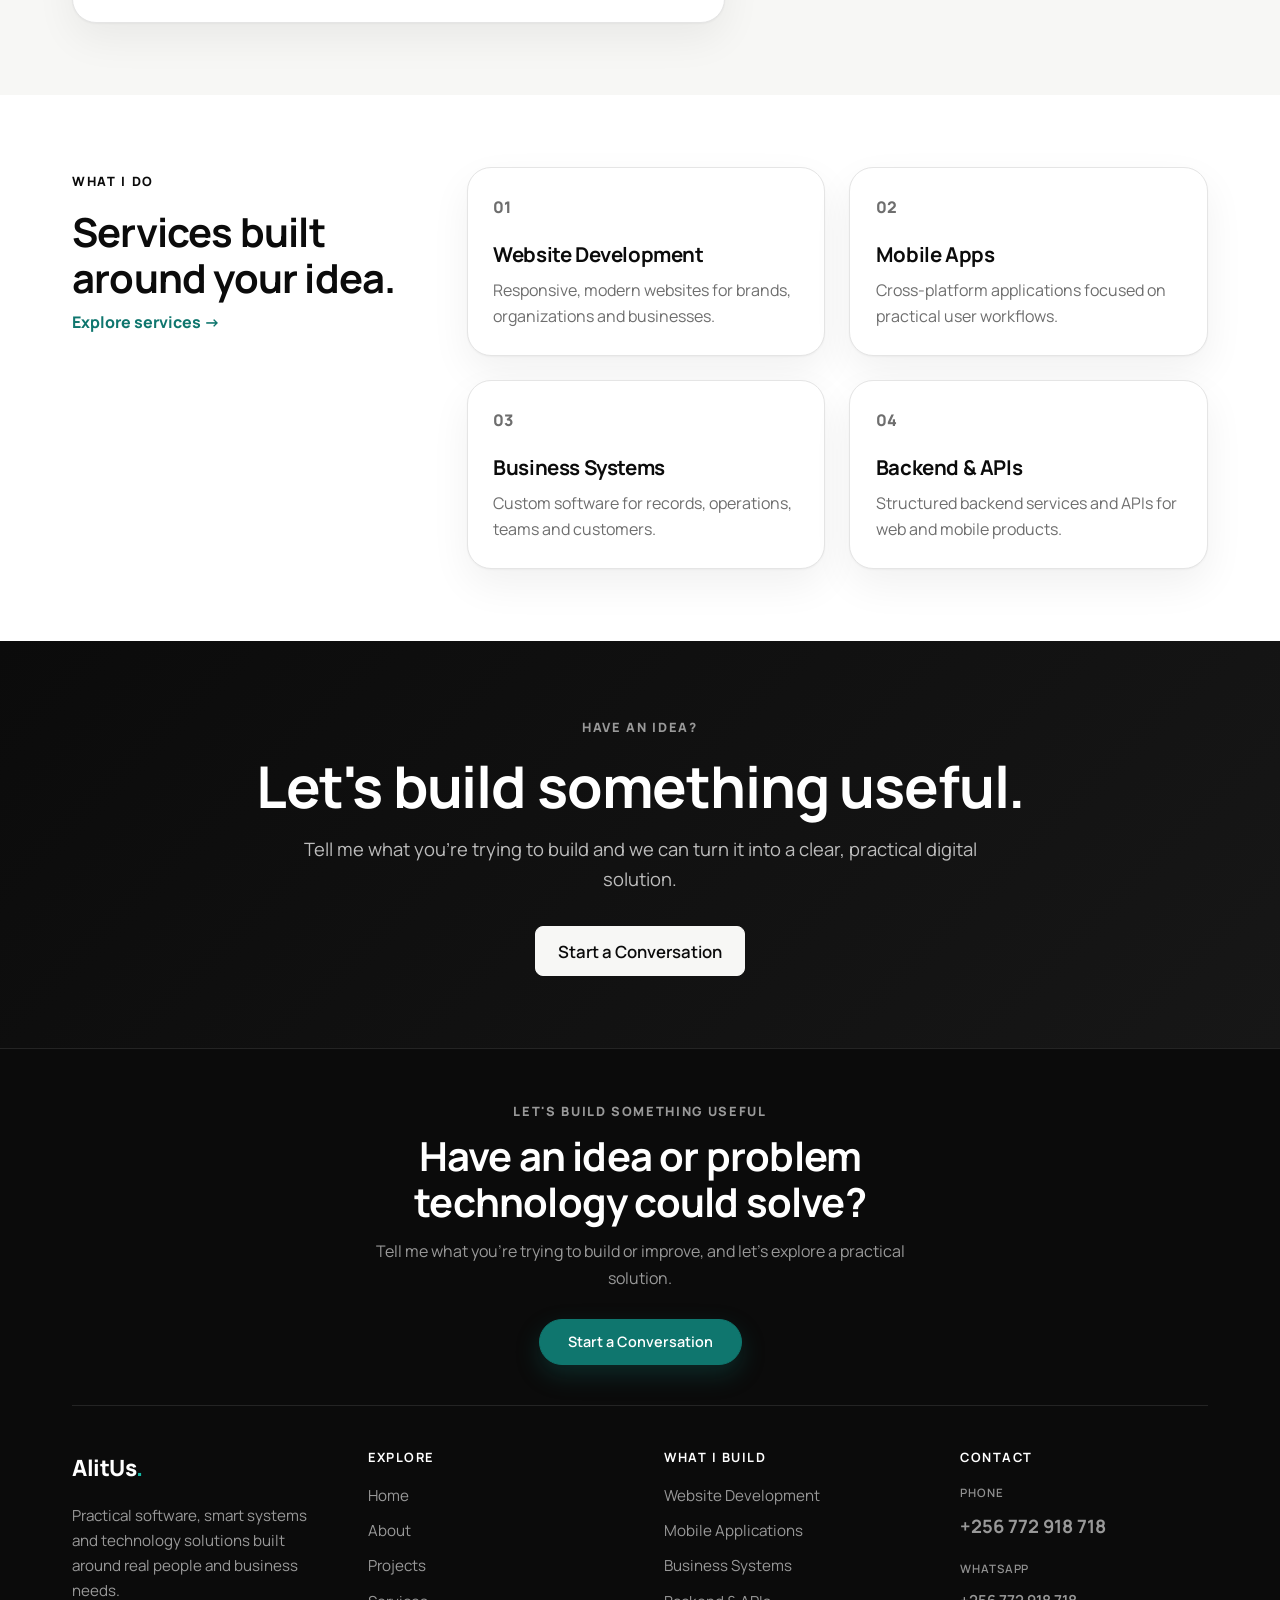
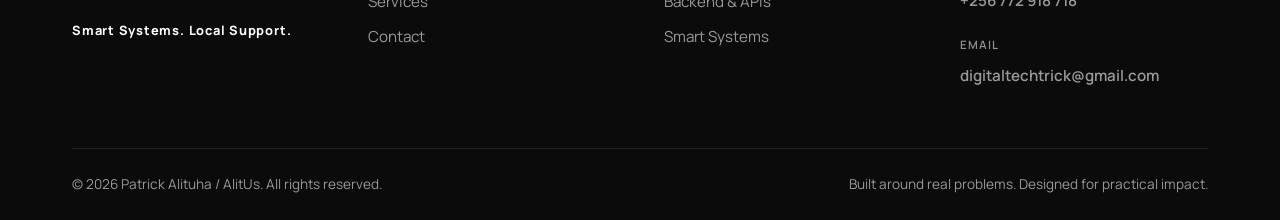
==== commit 398bff71: "Modernize shared header and footer" ====
--- a/index.html
+++ b/index.html
@@ -46,13 +46,13 @@
 <body>
   <nav class="navbar navbar-expand-lg navbar-dark fixed-top site-nav" aria-label="Main navigation">
     <div class="container">
-      <a class="navbar-brand fw-bold" href="index.html">Patrick<span>.</span></a>
-      <button class="navbar-toggler border-0" type="button" data-bs-toggle="collapse" data-bs-target="#mainNav" aria-controls="mainNav" aria-expanded="false" aria-label="Toggle navigation">
+      <a class="navbar-brand fw-bold" href="index.html">AlitUs<span>.</span></a>
+      <button class="navbar-toggler border-0" type="button" data-bs-toggle="offcanvas" data-bs-target="#offcanvasNav" aria-controls="offcanvasNav" aria-expanded="false" aria-label="Open navigation menu">
         <span class="navbar-toggler-icon"></span>
       </button>
-      <div class="collapse navbar-collapse" id="mainNav">
+      <div class="collapse navbar-collapse" id="desktopNav">
         <ul class="navbar-nav ms-auto align-items-lg-center gap-lg-2">
-          <li class="nav-item"><a class="nav-link active" href="index.html">Home</a></li>
+          <li class="nav-item"><a class="nav-link active" aria-current="page" href="index.html">Home</a></li>
           <li class="nav-item"><a class="nav-link" href="about.html">About</a></li>
           <li class="nav-item"><a class="nav-link" href="projects.html">Projects</a></li>
           <li class="nav-item"><a class="nav-link" href="services.html">Services</a></li>
@@ -62,6 +62,41 @@
       </div>
     </div>
   </nav>
+
+  <div class="offcanvas offcanvas-end site-offcanvas" tabindex="-1" id="offcanvasNav" aria-labelledby="offcanvasNavLabel">
+    <div class="offcanvas-header">
+      <div class="offcanvas-title" id="offcanvasNavLabel">AlitUs<span>.</span></div>
+      <button type="button" class="btn-close btn-close-white" data-bs-dismiss="offcanvas" aria-label="Close navigation menu"></button>
+    </div>
+    <div class="offcanvas-body">
+      <p class="site-offcanvas-phrase">Smart Systems. Local Support.</p>
+      <nav aria-label="Offcanvas navigation">
+        <ul class="site-offcanvas-nav list-unstyled mb-0">
+          <li><a data-bs-dismiss="offcanvas" class="active" aria-current="page" href="index.html">Home</a></li>
+          <li><a data-bs-dismiss="offcanvas" href="about.html">About</a></li>
+          <li><a data-bs-dismiss="offcanvas" href="projects.html">Projects</a></li>
+          <li><a data-bs-dismiss="offcanvas" href="services.html">Services</a></li>
+          <li><a data-bs-dismiss="offcanvas" href="contact.html">Contact</a></li>
+        </ul>
+      </nav>
+      <a class="btn btn-brand site-offcanvas-cta w-100" data-bs-dismiss="offcanvas" href="contact.html">Let's Work Together</a>
+      <p class="site-offcanvas-sub">Quick Contact</p>
+      <ul class="site-offcanvas-contact list-unstyled mb-0">
+        <li>
+          <span>Call</span>
+          <a data-bs-dismiss="offcanvas" href="tel:+256772918718" aria-label="Call +256 772 918 718">+256 772 918 718</a>
+        </li>
+        <li>
+          <span>WhatsApp</span>
+          <a data-bs-dismiss="offcanvas" href="https://wa.me/256772918718" target="_blank" rel="noopener noreferrer" aria-label="WhatsApp +256 772 918 718">+256 772 918 718</a>
+        </li>
+        <li>
+          <span>Email</span>
+          <a data-bs-dismiss="offcanvas" href="mailto:digitaltechtrick@gmail.com" aria-label="Email digitaltechtrick@gmail.com">digitaltechtrick@gmail.com</a>
+        </li>
+      </ul>
+    </div>
+  </div>
 
   <main>
     <section id="heroCarousel" class="carousel slide hero-carousel" data-bs-ride="carousel" data-bs-interval="6500" data-bs-pause="hover" data-bs-touch="true" aria-label="Hero carousel">
@@ -393,13 +428,20 @@
 
   <footer class="site-footer">
     <div class="container">
-      <div class="row g-5">
-        <div class="col-12 col-lg-5">
+      <div class="site-footer-cta">
+        <span class="eyebrow">Let's build something useful</span>
+        <h2 class="site-footer-cta-title">Have an idea or problem technology could solve?</h2>
+        <p class="site-footer-cta-text">Tell me what you're trying to build or improve, and let's explore a practical solution.</p>
+        <a class="btn btn-brand site-footer-cta-btn" href="contact.html">Start a Conversation</a>
+      </div>
+      <div class="row g-4 g-lg-5 site-footer-cols">
+        <div class="col-12 col-lg-3">
           <a class="site-footer-logo" href="index.html">AlitUs<span>.</span></a>
-          <p class="site-footer-tagline mt-3 mb-0">Building practical digital solutions, software products, and technology that create real value for people and businesses.</p>
-        </div>
-        <div class="col-12 col-sm-6 col-lg-4">
-          <h2 class="site-footer-heading">Quick Links</h2>
+          <p class="site-footer-about mt-3 mb-0">Practical software, smart systems and technology solutions built around real people and business needs.</p>
+          <p class="site-footer-phrase mt-3">Smart Systems. Local Support.</p>
+        </div>
+        <div class="col-6 col-lg-3">
+          <h2 class="site-footer-heading">Explore</h2>
           <ul class="site-footer-links list-unstyled mb-0">
             <li><a href="index.html">Home</a></li>
             <li><a href="about.html">About</a></li>
@@ -408,7 +450,17 @@
             <li><a href="contact.html">Contact</a></li>
           </ul>
         </div>
-        <div class="col-12 col-sm-6 col-lg-3">
+        <div class="col-6 col-lg-3">
+          <h2 class="site-footer-heading">What I Build</h2>
+          <ul class="site-footer-links list-unstyled mb-0">
+            <li><a href="services.html#services">Website Development</a></li>
+            <li><a href="services.html#services">Mobile Applications</a></li>
+            <li><a href="services.html#services">Business Systems</a></li>
+            <li><a href="services.html#services">Backend &amp; APIs</a></li>
+            <li><a href="services.html#services">Smart Systems</a></li>
+          </ul>
+        </div>
+        <div class="col-12 col-lg-3">
           <h2 class="site-footer-heading">Contact</h2>
           <ul class="site-footer-links list-unstyled mb-0">
             <li>
@@ -416,21 +468,19 @@
               <a class="site-footer-phone" href="tel:+256772918718" aria-label="Call +256 772 918 718">+256 772 918 718</a>
             </li>
             <li>
-              <span class="site-footer-label">Email</span>
-              <a class="site-footer-contact" href="mailto:digitaltechtrick@gmail.com">digitaltechtrick@gmail.com</a>
+              <span class="site-footer-label">WhatsApp</span>
+              <a class="site-footer-contact" href="https://wa.me/256772918718" target="_blank" rel="noopener noreferrer" aria-label="WhatsApp +256 772 918 718">+256 772 918 718</a>
             </li>
             <li>
-              <span class="site-footer-label">WhatsApp</span>
-              <a class="site-footer-contact" href="https://wa.me/256772918718" target="_blank" rel="noopener noreferrer">+256 772 918 718</a>
-            </li>
-            <li class="mt-3">
-              <a class="btn btn-brand site-footer-call" href="tel:+256772918718">Call Me</a>
+              <span class="site-footer-label">Email</span>
+              <a class="site-footer-contact" href="mailto:digitaltechtrick@gmail.com" aria-label="Email digitaltechtrick@gmail.com">digitaltechtrick@gmail.com</a>
             </li>
           </ul>
         </div>
       </div>
       <div class="site-footer-bottom">
-        © <span id="currentYear"></span> Patrick Alituha / AlitUs. All rights reserved.
+        <p class="site-footer-copy mb-0">© <span id="currentYear"></span> Patrick Alituha / AlitUs. All rights reserved.</p>
+        <p class="site-footer-built mb-0">Built around real problems. Designed for practical impact.</p>
       </div>
     </div>
   </footer>
--- a/assets/css/style.css
+++ b/assets/css/style.css
@@ -5,6 +5,8 @@
   --space-md: 1.75rem;
   --space-lg: 3rem;
   --space-xl: 4.5rem;
+  --container-max: 75rem;
+  --gutter: 1.25rem;
   --brand: #0F766E;
   --brand-dark: #115E59;
   --brand-light: #14B8A6;
@@ -52,21 +54,39 @@
 a { text-decoration: none; }
 ::selection { background: var(--color-brand); color: var(--white); }
 :focus-visible { outline: 2px solid var(--color-brand); outline-offset: 2px; }
-.section-padding { padding: var(--space-xl) 0; }
-.max-copy { max-width: 42rem; }
+.container, .container-fluid { --bs-gutter-x: calc(var(--gutter) * 2); max-width: var(--container-max); }
+.section-padding { padding: 2.75rem 0; }
+.max-copy { max-width: 68ch; }
 .text-soft { color: rgba(255, 255, 255, .72) !important; }
 .eyebrow { display: inline-block; text-transform: uppercase; letter-spacing: .13em; font-size: .8rem; font-weight: 800; color: var(--text-primary); }
 
-.site-nav { background: rgba(11, 11, 11, .85); backdrop-filter: blur(16px); transition: box-shadow .2s ease, background .2s ease; }
+.site-nav { background: rgba(11, 11, 11, .85); backdrop-filter: blur(16px); border-bottom: 1px solid var(--border-color-dark); transition: box-shadow .2s ease, background .2s ease; }
 .site-nav.scrolled { background: rgba(11, 11, 11, .97); box-shadow: 0 8px 30px rgba(0, 0, 0, .25); }
 .site-nav .navbar-brand { color: var(--white); font-size: 1.2rem; font-weight: 800; letter-spacing: -.02em; }
 .navbar-brand span { color: var(--color-brand-soft); }
 .site-nav .navbar-nav .nav-link { color: rgba(255, 255, 255, .68); font-size: .925rem; font-weight: 500; transition: color .15s ease; }
 .site-nav .navbar-nav .nav-link:hover, .site-nav .navbar-nav .nav-link:focus { color: var(--white); }
-.site-nav .navbar-nav .nav-link.active { color: var(--white); }
+.site-nav .navbar-nav .nav-link.active { color: var(--white); font-weight: 700; }
 .site-nav .navbar-nav .nav-link.active::after { content: ""; display: block; height: 2px; border-radius: 2px; margin-top: 2px; background: var(--color-brand-soft); }
 .site-nav .btn-brand { border-radius: 999px; box-shadow: none; }
 .site-nav .btn-brand:hover { transform: none; }
+
+.site-offcanvas { --bs-offcanvas-width: min(20rem, 85vw); background: var(--black); color: var(--text-on-dark); }
+.site-offcanvas .offcanvas-header { padding: 1.15rem 1.35rem; border-bottom: 1px solid var(--border-color-dark); }
+.site-offcanvas .offcanvas-title { font-size: 1.3rem; font-weight: 800; letter-spacing: -.02em; color: var(--text-on-dark); }
+.site-offcanvas .offcanvas-title span { color: var(--color-brand-soft); }
+.site-offcanvas .offcanvas-body { padding: 1.5rem 1.35rem 2.25rem; }
+.site-offcanvas-phrase { margin: 0 0 1.5rem; color: var(--text-secondary-on-dark); font-size: .95rem; }
+.site-offcanvas-nav li + li { border-top: 1px solid var(--border-color-dark); }
+.site-offcanvas-nav a { display: block; padding: .9rem 0 .9rem 1rem; border-left: 3px solid transparent; color: rgba(255, 255, 255, .75); font-size: 1.02rem; font-weight: 550; }
+.site-offcanvas-nav a:hover, .site-offcanvas-nav a:focus { color: var(--white); }
+.site-offcanvas-nav a.active { color: var(--white); font-weight: 700; border-left-color: var(--color-brand-soft); }
+.site-offcanvas-cta { margin-top: 1.75rem; padding: .75rem 0; border-radius: 999px; }
+.site-offcanvas-sub { margin: 2rem 0 .5rem; font-size: .72rem; font-weight: 800; text-transform: uppercase; letter-spacing: .12em; color: var(--text-secondary-on-dark); }
+.site-offcanvas-contact li { display: flex; align-items: baseline; justify-content: space-between; gap: 1rem; padding: .75rem 0; border-top: 1px solid var(--border-color-dark); }
+.site-offcanvas-contact span { font-size: .85rem; font-weight: 650; color: var(--text-secondary-on-dark); }
+.site-offcanvas-contact a { color: var(--color-brand-soft); font-weight: 650; text-align: right; overflow-wrap: anywhere; }
+.site-offcanvas-contact a:hover, .site-offcanvas-contact a:focus { color: var(--white); }
 
 .btn { font-size: .9rem; font-weight: 600; padding: .55rem 1.15rem; transition: color .15s ease-in-out, background-color .15s ease-in-out, border-color .15s ease-in-out, box-shadow .15s ease-in-out, transform .15s ease-in-out; }
 .btn-lg { font-size: clamp(.95rem, 1.5vw, 1.05rem); padding: .7rem 1.4rem; }
@@ -158,7 +178,7 @@
 .other-item-mark { flex: 0 0 auto; width: .5rem; height: .5rem; margin-top: .6rem; border-radius: 50%; background: var(--text-secondary); }
 .other-item-title { font-size: 1rem; font-weight: 700; margin-bottom: .15rem; }
 .other-item-text { color: var(--text-secondary); font-size: .9rem; margin-bottom: 0; }
-.service-card { padding: 1.35rem; height: 100%; transition: transform .2s ease, box-shadow .2s ease, border-color .2s ease; }
+.service-card { padding: clamp(1.35rem, 2vw, 2rem); height: 100%; transition: transform .2s ease, box-shadow .2s ease, border-color .2s ease; }
 .service-card:hover { transform: translateY(-2px); box-shadow: var(--shadow-hover); border-color: var(--border-color-strong); }
 .service-card > span { color: var(--text-secondary); font-weight: 800; }
 .service-card h3, .service-card h2 { margin-top: 1.25rem; }
@@ -190,11 +210,18 @@
 .form-control, .form-select { border-radius: .9rem; border-color: var(--border-color-strong); background-color: var(--bg-page); }
 .form-control:focus, .form-select:focus { border-color: var(--color-brand); box-shadow: 0 0 0 .25rem rgba(15, 118, 110, .16); }
 .form-status { min-height: 1.5rem; font-weight: 650; }
-.site-footer { border-top: 1px solid var(--border-color-dark); background: var(--black); color: var(--text-on-dark); padding: var(--space-lg) 0 var(--space-md); }
+.site-footer { border-top: 1px solid var(--border-color-dark); background: var(--black); color: var(--text-on-dark); padding: var(--space-lg) 0 0; }
+.site-footer-cta { padding-bottom: 2.5rem; margin-bottom: 2.75rem; border-bottom: 1px solid var(--border-color-dark); text-align: center; }
+.site-footer-cta .eyebrow { color: var(--text-secondary-on-dark); }
+.site-footer-cta-title { margin: .6rem auto .85rem; max-width: 34rem; color: var(--text-on-dark); }
+.site-footer-cta-text { max-width: 36rem; margin: 0 auto 1.75rem; color: var(--text-secondary-on-dark); }
+.site-footer-cta-btn { border-radius: 999px; padding: .7rem 1.75rem; }
+.site-footer-cols { padding-bottom: .5rem; }
 .site-footer-logo { display: inline-block; font-size: 1.4rem; font-weight: 800; letter-spacing: -.02em; color: var(--text-on-dark); }
 .site-footer-logo span { color: var(--color-brand-soft); }
 .site-footer-logo:hover, .site-footer-logo:focus { color: var(--color-brand-soft); }
-.site-footer-tagline { color: var(--text-secondary-on-dark); font-size: .95rem; line-height: 1.65; max-width: 30rem; }
+.site-footer-about { max-width: 22rem; margin-bottom: 1rem; color: var(--text-secondary-on-dark); font-size: .95rem; line-height: 1.65; }
+.site-footer-phrase { margin: 0; color: var(--text-on-dark); font-size: .8rem; font-weight: 750; letter-spacing: .06em; }
 .site-footer-heading { margin: 0 0 1.1rem; font-size: .8rem; font-weight: 700; text-transform: uppercase; letter-spacing: .12em; color: var(--text-on-dark); }
 .site-footer-links { font-size: .95rem; }
 .site-footer-links li + li { margin-top: .65rem; }
@@ -205,11 +232,9 @@
 .site-footer-phone:hover, .site-footer-phone:focus { color: var(--color-brand-soft); }
 .site-footer-contact { display: inline-block; padding: .45rem 0; min-height: 2.75rem; font-weight: 600; color: var(--text-on-dark); }
 .site-footer-contact:hover, .site-footer-contact:focus { color: var(--color-brand-soft); }
-.site-footer-call { border-radius: 999px; padding: .55rem 1.3rem; font-weight: 700; }
-.site-footer-bottom { margin-top: 2.5rem; padding-top: 1.5rem; border-top: 1px solid var(--border-color-dark); font-size: .85rem; color: var(--text-secondary-on-dark); }
+.site-footer-bottom { display: flex; flex-wrap: wrap; align-items: center; justify-content: space-between; gap: .5rem 2rem; margin-top: 2.5rem; padding: 1.5rem 0; border-top: 1px solid var(--border-color-dark); font-size: .85rem; color: var(--text-secondary-on-dark); }
 
 @media (max-width: 991.98px) {
-  .section-padding { padding: var(--space-lg) 0; }
   .hero-slide { min-height: auto; padding: 0 0 2.5rem; }
   .carousel-arrow { display: none; }
   .product-slide { min-height: auto; }
@@ -220,8 +245,25 @@
   .featured-inner { padding: 1.6rem; }
 }
 
+@media (min-width: 576px) {
+  .section-padding { padding: 3rem 0; }
+}
+
 @media (min-width: 768px) {
-  .p-md-5 { padding: 2.5rem !important; }
+  :root { --gutter: 1.5rem; }
+  .section-padding { padding: 3.5rem 0; }
+}
+
+@media (min-width: 992px) {
+  :root { --gutter: 2rem; }
+}
+
+@media (min-width: 1200px) {
+  .section-padding { padding: 4.5rem 0; }
+}
+
+@media (min-width: 768px) {
+  .p-md-5 { padding: 2rem !important; }
 }
 
 @media (prefers-reduced-motion: reduce) {
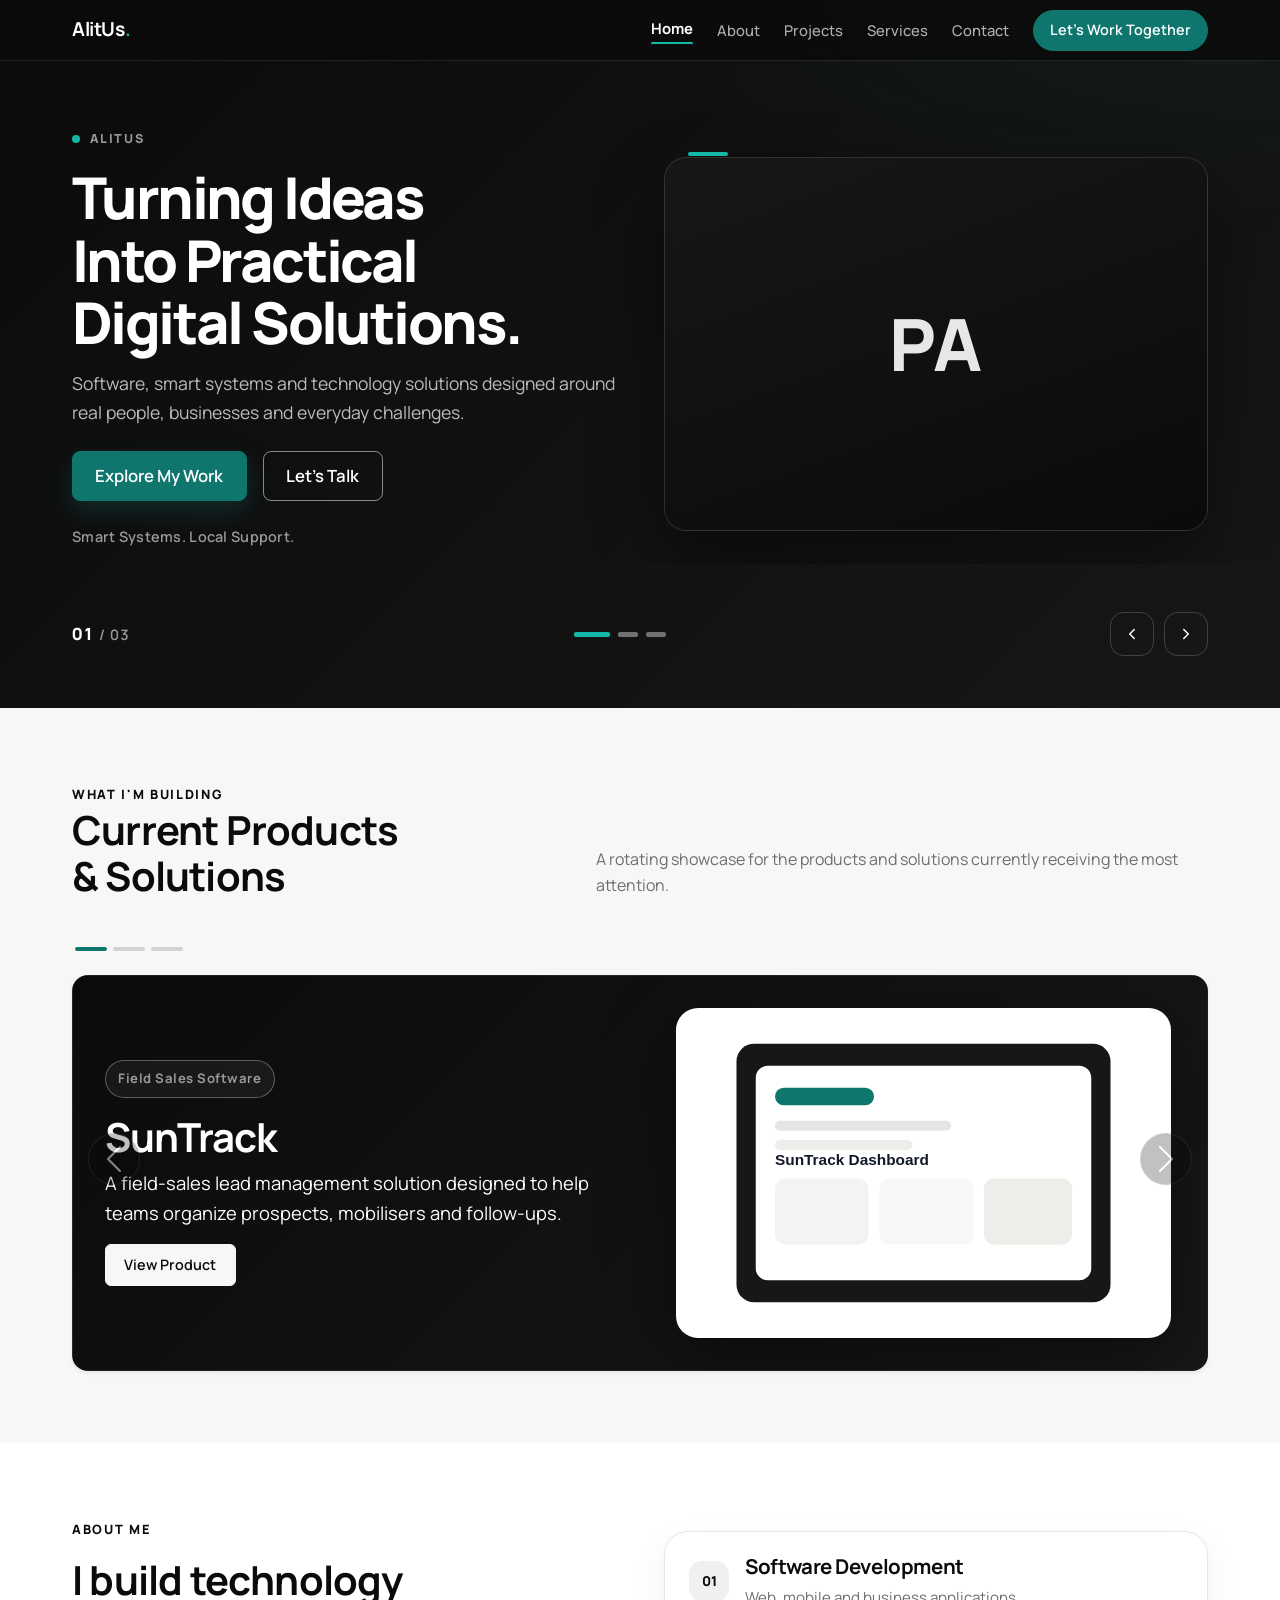
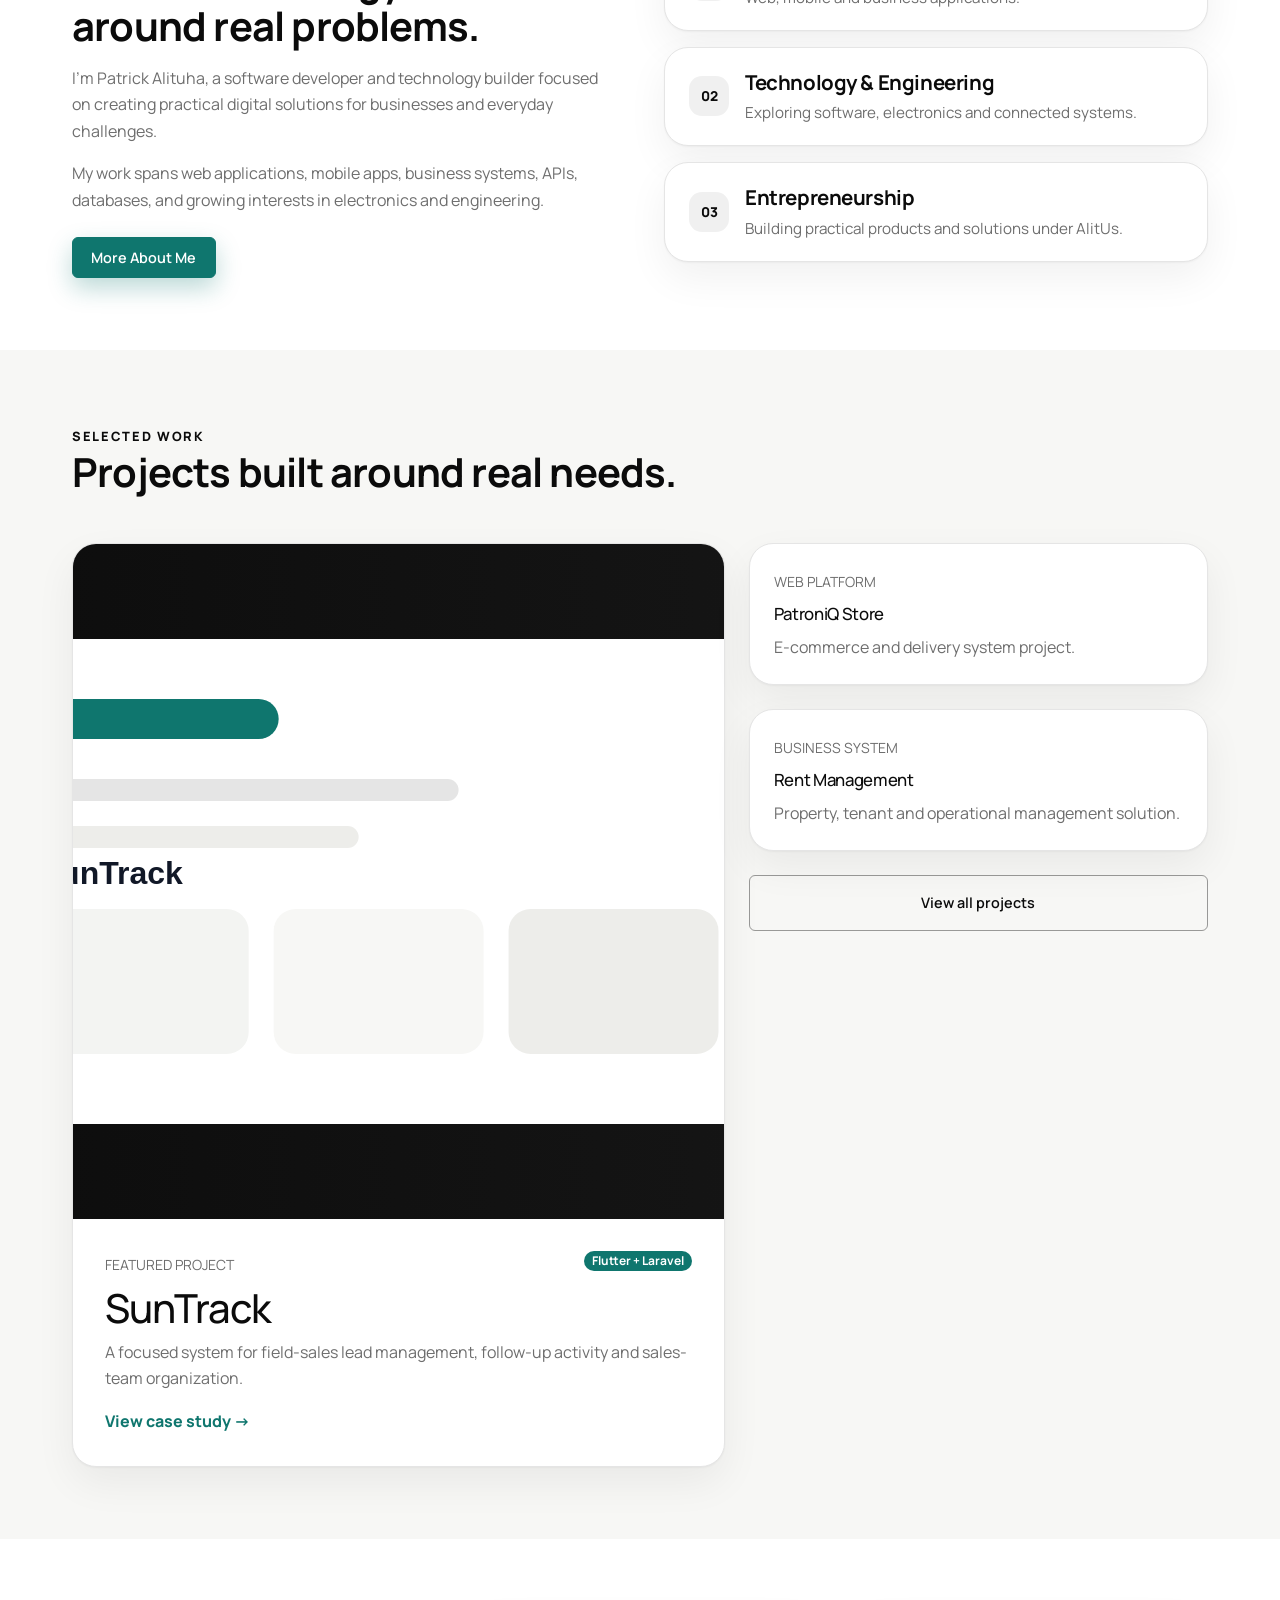
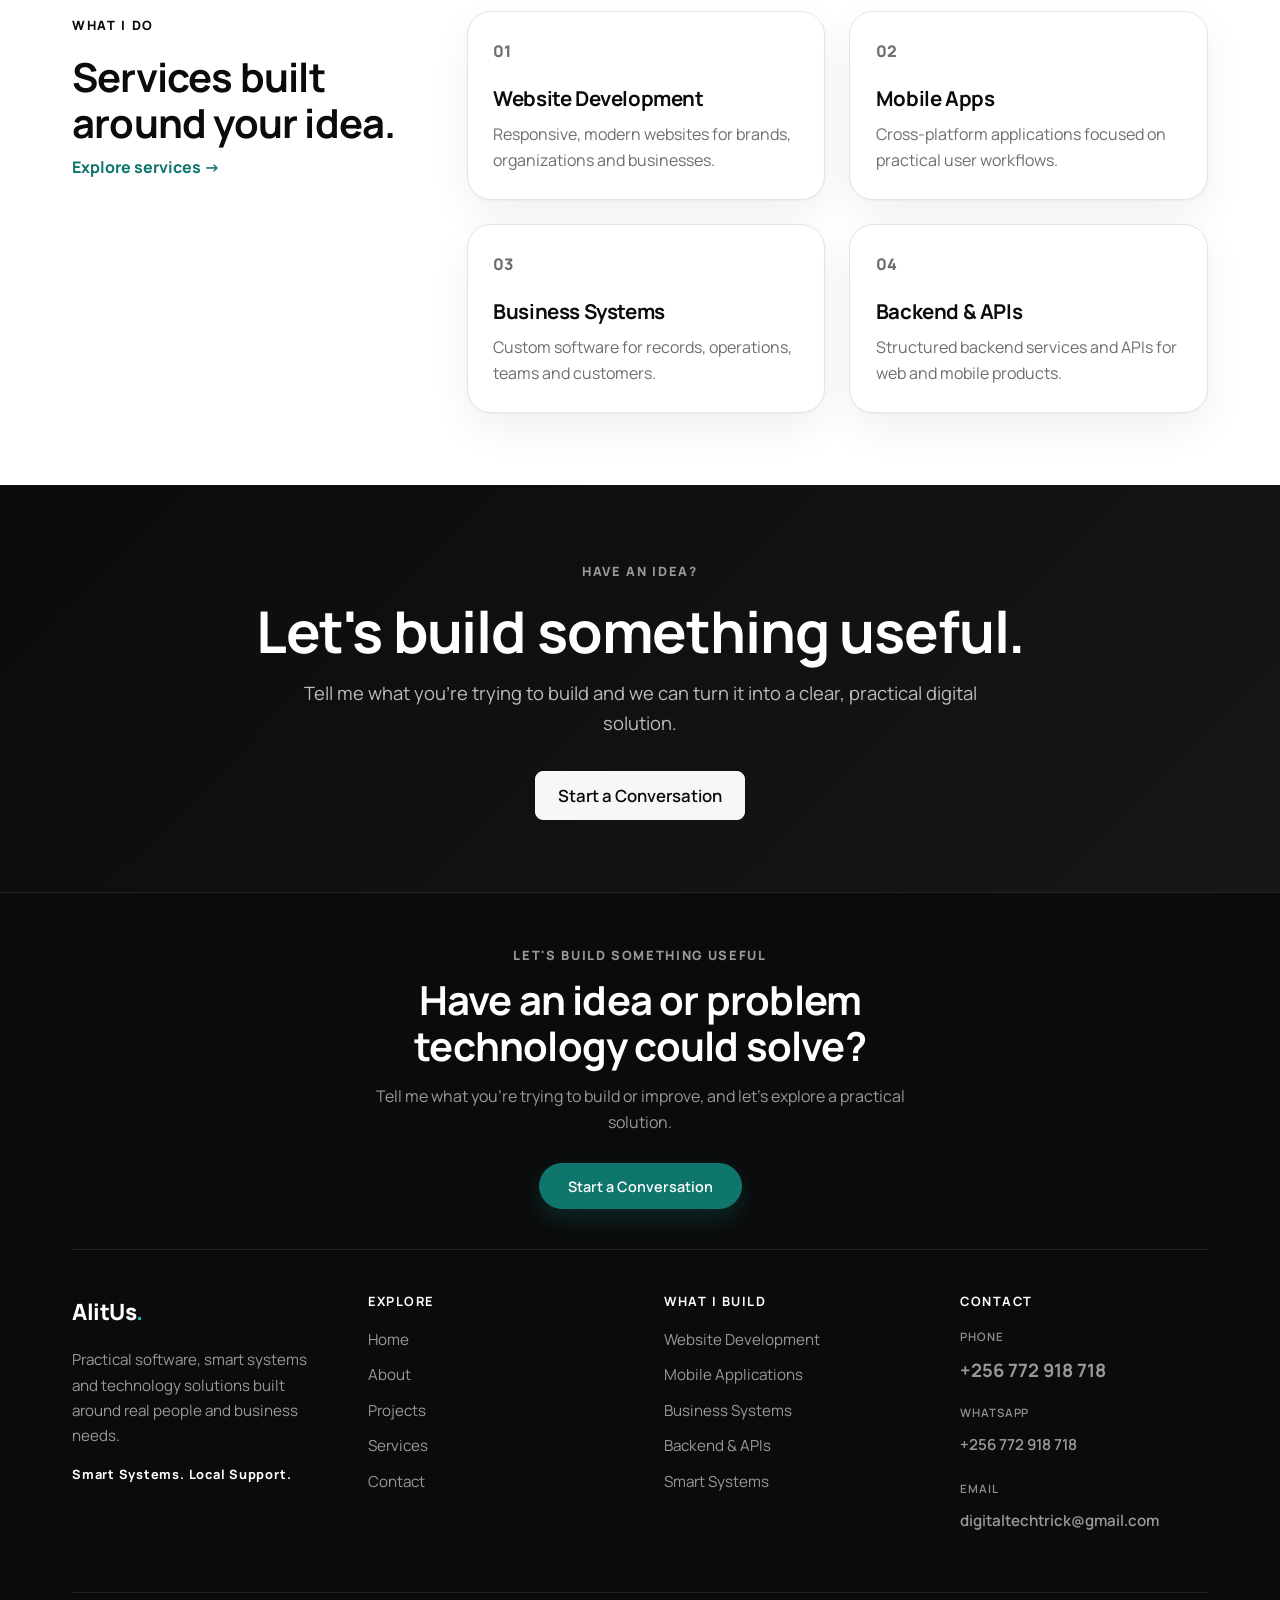
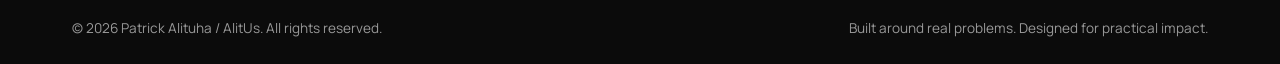
==== commit 0149c622: "Refine hero carousel with modern uniform design" ====
--- a/index.html
+++ b/index.html
@@ -99,97 +99,56 @@
   </div>
 
   <main>
-    <section id="heroCarousel" class="carousel slide hero-carousel" data-bs-ride="carousel" data-bs-interval="6500" data-bs-pause="hover" data-bs-touch="true" aria-label="Hero carousel">
-      <div class="carousel-indicators">
-        <button type="button" data-bs-target="#heroCarousel" data-bs-slide-to="0" class="active" aria-current="true" aria-label="Slide 1: AlitUs"></button>
-        <button type="button" data-bs-target="#heroCarousel" data-bs-slide-to="1" aria-label="Slide 2: SunTrack"></button>
-        <button type="button" data-bs-target="#heroCarousel" data-bs-slide-to="2" aria-label="Slide 3: Custom Solutions"></button>
-      </div>
+    <section id="heroCarousel" class="carousel slide hero-carousel" data-bs-ride="carousel" data-bs-interval="7000" data-bs-pause="hover" data-bs-touch="true" aria-label="Hero carousel">
       <div class="carousel-inner">
         <div class="carousel-item active">
           <div class="hero-slide">
-            <div class="container py-4 py-lg-5">
+            <div class="container">
               <div class="row align-items-center g-4 g-lg-5">
                 <div class="col-lg-6">
-                  <span class="eyebrow">From Ideas to Impact</span>
-                  <h1 class="display-3 fw-bold my-4">Building Practical <span class="hero-accent">Digital Solutions</span> for a <span class="hero-accent">Better Tomorrow</span>.</h1>
-                  <p class="lead text-soft mb-4">We design and develop web, mobile and business systems that solve real problems and create lasting value.</p>
-                  <div class="d-flex flex-wrap gap-3">
+                  <span class="hero-eyebrow">AlitUs</span>
+                  <h1 class="hero-title mt-3 mb-3">Turning Ideas Into Practical Digital Solutions.</h1>
+                  <p class="hero-desc mb-4">Software, smart systems and technology solutions designed around real people, businesses and everyday challenges.</p>
+                  <div class="hero-cta d-flex flex-wrap align-items-center gap-3">
                     <a class="btn btn-brand btn-lg" href="projects.html">Explore My Work</a>
                     <a class="btn btn-outline-light btn-lg" href="contact.html">Let's Talk</a>
                   </div>
-                </div>
-                <div class="col-lg-6">
-                  <div class="hero-media">
-                    <div class="hero-media-glow" aria-hidden="true"></div>
-                    <div class="hero-card">
-                      <div class="profile-placeholder" role="img" aria-label="Placeholder for Patrick Alituha photo">
+                  <p class="hero-note mt-4">Smart Systems. Local Support.</p>
+                </div>
+                <div class="col-lg-6">
+                  <div class="hero-visual">
+                    <span class="hero-visual-mark" aria-hidden="true"></span>
+                    <div class="hero-visual-frame">
+                      <div class="hero-visual-profile" role="img" aria-label="Placeholder portrait for Patrick Alituha">
                         <span>PA</span>
                       </div>
-                      <div class="d-flex justify-content-between align-items-end mt-3">
-                        <div>
-                          <small class="text-uppercase text-soft">Currently building</small>
-                          <h2 class="h4 mb-0">Software & digital products</h2>
-                        </div>
-                        <span class="status-dot" title="Active"></span>
-                      </div>
                     </div>
                   </div>
                 </div>
-              </div>
-              <div class="hero-strip">
-                <div class="row g-3">
-                  <div class="col-md-4">
-                    <article class="hero-chip">
-                      <span class="hero-chip-mark" aria-hidden="true"></span>
-                      <div>
-                        <h3 class="hero-chip-title">Software Development</h3>
-                        <p class="hero-chip-text">Web, mobile and business applications.</p>
-                      </div>
-                    </article>
-                  </div>
-                  <div class="col-md-4">
-                    <article class="hero-chip">
-                      <span class="hero-chip-mark" aria-hidden="true"></span>
-                      <div>
-                        <h3 class="hero-chip-title">Technology & Engineering</h3>
-                        <p class="hero-chip-text">Software, electronics and connected systems.</p>
-                      </div>
-                    </article>
-                  </div>
-                  <div class="col-md-4">
-                    <article class="hero-chip">
-                      <span class="hero-chip-mark" aria-hidden="true"></span>
-                      <div>
-                        <h3 class="hero-chip-title">Entrepreneurship</h3>
-                        <p class="hero-chip-text">Practical products and solutions under AlitUs.</p>
-                      </div>
-                    </article>
-                  </div>
-                </div>
-                <p class="hero-strip-phrase text-center">Ideas into Solutions</p>
               </div>
             </div>
           </div>
         </div>
         <div class="carousel-item">
           <div class="hero-slide">
-            <div class="container py-4 py-lg-5">
+            <div class="container">
               <div class="row align-items-center g-4 g-lg-5">
                 <div class="col-lg-6">
-                  <span class="badge text-bg-primary mb-3">Featured Product</span>
-                  <h2 class="display-3 fw-bold mb-4">Manage Field Sales Smarter With <span class="hero-accent">SunTrack</span></h2>
-                  <p class="lead text-soft mb-4">Track leads, follow-ups, mobilisers and field-sales activity from one simple platform.</p>
-                  <div class="d-flex flex-wrap gap-3">
+                  <span class="hero-eyebrow">Featured Product</span>
+                  <h2 class="hero-title mt-3 mb-3">Manage Field Sales Smarter With SunTrack.</h2>
+                  <p class="hero-desc mb-4">Track leads, follow-ups, mobilisers and field activity through one structured platform.</p>
+                  <div class="hero-cta d-flex flex-wrap align-items-center gap-3">
                     <a class="btn btn-brand btn-lg" href="projects.html#suntrack">View SunTrack</a>
-                    <a class="btn btn-outline-light btn-lg" href="contact.html">Contact Me</a>
-                  </div>
-                </div>
-                <div class="col-lg-6">
-                  <div class="hero-window">
-                    <div class="hero-media-glow" aria-hidden="true"></div>
-                    <div class="hero-window-bar"><span></span><span></span><span></span></div>
-                    <img src="assets/images/products/suntrack.svg" class="hero-window-img" width="900" height="600" alt="SunTrack GPS tracking dashboard illustration">
+                    <a class="btn btn-outline-light btn-lg" href="contact.html">Start a Conversation</a>
+                  </div>
+                  <p class="hero-note mt-4">Flutter · Laravel · Field Sales</p>
+                </div>
+                <div class="col-lg-6">
+                  <div class="hero-visual">
+                    <span class="hero-visual-mark" aria-hidden="true"></span>
+                    <div class="hero-visual-frame">
+                      <img src="assets/images/products/suntrack.svg" class="hero-visual-img" width="900" height="600" alt="SunTrack GPS tracking dashboard illustration">
+                    </div>
                   </div>
                 </div>
               </div>
@@ -198,35 +157,49 @@
         </div>
         <div class="carousel-item">
           <div class="hero-slide">
-            <div class="container py-4 py-lg-5">
+            <div class="container">
               <div class="row align-items-center g-4 g-lg-5">
                 <div class="col-lg-6">
-                  <span class="eyebrow">Built Around Real Needs</span>
-                  <h2 class="display-3 fw-bold mb-4">Software Built Around Your Business</h2>
-                  <p class="lead text-soft mb-4">Websites, mobile applications, APIs and business systems designed around real operational needs.</p>
-                  <div class="d-flex flex-wrap gap-3">
+                  <span class="hero-eyebrow">Custom Solutions</span>
+                  <h2 class="hero-title mt-3 mb-3">Technology Built Around How Your Business Works.</h2>
+                  <p class="hero-desc mb-4">Websites, mobile applications, APIs and management systems designed around real operational needs.</p>
+                  <div class="hero-cta d-flex flex-wrap align-items-center gap-3">
                     <a class="btn btn-brand btn-lg" href="services.html">View Services</a>
                     <a class="btn btn-outline-light btn-lg" href="contact.html">Start a Project</a>
                   </div>
-                </div>
-                <div class="col-lg-6">
-                  <div class="hero-window">
-                    <div class="hero-media-glow" aria-hidden="true"></div>
-                    <div class="hero-window-bar"><span></span><span></span><span></span></div>
-                    <img src="assets/images/products/business-system.svg" class="hero-window-img" width="900" height="600" alt="Business management dashboard illustration">
-                  </div>
-                </div>
-              </div>
-            </div>
-          </div>
-        </div>
-      </div>
-      <button class="carousel-control-prev carousel-arrow" type="button" data-bs-target="#heroCarousel" data-bs-slide="prev" aria-label="Previous slide">
-        <span class="carousel-control-prev-icon" aria-hidden="true"></span>
-      </button>
-      <button class="carousel-control-next carousel-arrow" type="button" data-bs-target="#heroCarousel" data-bs-slide="next" aria-label="Next slide">
-        <span class="carousel-control-next-icon" aria-hidden="true"></span>
-      </button>
+                  <p class="hero-note mt-4">Web · Mobile · Business Systems</p>
+                </div>
+                <div class="col-lg-6">
+                  <div class="hero-visual">
+                    <span class="hero-visual-mark" aria-hidden="true"></span>
+                    <div class="hero-visual-frame">
+                      <img src="assets/images/products/business-system.svg" class="hero-visual-img" width="900" height="600" alt="Business management dashboard illustration">
+                    </div>
+                  </div>
+                </div>
+              </div>
+            </div>
+          </div>
+        </div>
+      </div>
+      <div class="container">
+        <div class="hero-controls">
+          <span class="hero-count" aria-live="polite"><span class="hero-count-current" id="heroCount">01</span><span class="hero-count-total">/ 03</span></span>
+          <div class="carousel-indicators hero-indicators">
+            <button type="button" data-bs-target="#heroCarousel" data-bs-slide-to="0" class="active" aria-current="true" aria-label="Go to slide 1: AlitUs"></button>
+            <button type="button" data-bs-target="#heroCarousel" data-bs-slide-to="1" aria-label="Go to slide 2: SunTrack"></button>
+            <button type="button" data-bs-target="#heroCarousel" data-bs-slide-to="2" aria-label="Go to slide 3: Custom Solutions"></button>
+          </div>
+          <div class="hero-arrows">
+            <button type="button" class="hero-arrow hero-arrow-prev" data-bs-target="#heroCarousel" data-bs-slide="prev" aria-label="Previous slide" aria-controls="heroCarousel">
+              <svg viewBox="0 0 24 24" width="18" height="18" fill="none" stroke="currentColor" stroke-width="2" stroke-linecap="round" stroke-linejoin="round" aria-hidden="true"><path d="M15 18l-6-6 6-6"/></svg>
+            </button>
+            <button type="button" class="hero-arrow hero-arrow-next" data-bs-target="#heroCarousel" data-bs-slide="next" aria-label="Next slide" aria-controls="heroCarousel">
+              <svg viewBox="0 0 24 24" width="18" height="18" fill="none" stroke="currentColor" stroke-width="2" stroke-linecap="round" stroke-linejoin="round" aria-hidden="true"><path d="M9 6l6 6-6 6"/></svg>
+            </button>
+          </div>
+        </div>
+      </div>
     </section>
 
     <section id="products" class="section-padding bg-light-subtle">
--- a/assets/css/style.css
+++ b/assets/css/style.css
@@ -100,30 +100,30 @@
 .btn-outline-dark { color: var(--text-primary); border-color: rgba(11, 11, 11, .4); font-weight: 600; }
 .btn-outline-dark:hover, .btn-outline-dark:focus { background: var(--text-primary); border-color: var(--text-primary); color: var(--white); }
 
-.hero-carousel { position: relative; padding-top: 4.75rem; }
-.hero-slide { min-height: 78vh; display: flex; align-items: center; background: linear-gradient(135deg, var(--black) 0%, var(--bg-surface-dark) 100%); color: var(--white); }
-.hero-slide h1, .hero-slide h2 { letter-spacing: -.045em; }
-.hero-slide .lead { max-width: 31rem; }
-.hero-accent { color: var(--color-brand-soft); }
-.hero-media, .hero-window { position: relative; max-width: 30rem; }
-.hero-window { margin-left: auto; }
-.hero-media-glow, .featured-visual-glow, .about-photo-glow { position: absolute; inset: 8% 6%; border-radius: 2rem; background: radial-gradient(circle at 50% 40%, rgba(255, 255, 255, .1), transparent 62%); filter: blur(30px); pointer-events: none; }
-.hero-card { position: relative; padding: 1.25rem; border: 1px solid rgba(255, 255, 255, .14); background: rgba(11, 11, 11, .35); border-radius: 2rem; backdrop-filter: blur(8px); }
-.profile-placeholder { aspect-ratio: 4/5; max-height: 46vh; border-radius: 1.4rem; display: grid; place-items: center; background: linear-gradient(160deg, var(--black-soft) 0%, var(--black) 95%); border: 1px solid rgba(255, 255, 255, .18); box-shadow: 0 24px 60px rgba(0, 0, 0, .4); }
-.profile-placeholder span { font-size: clamp(4rem, 9vw, 6.5rem); font-weight: 800; opacity: .9; }
-.status-dot { width: .75rem; height: .75rem; background: var(--text-secondary-on-dark); border-radius: 50%; box-shadow: 0 0 0 .35rem rgba(255, 255, 255, .12); }
-.hero-window { background: rgba(11, 11, 11, .55); border: 1px solid var(--border-color-dark); border-radius: 1.25rem; overflow: hidden; box-shadow: 0 30px 70px rgba(0, 0, 0, .45); backdrop-filter: blur(8px); }
-.hero-window-bar { display: flex; gap: .4rem; padding: .8rem 1rem; background: rgba(255, 255, 255, .06); border-bottom: 1px solid rgba(255, 255, 255, .08); }
-.hero-window-bar span { width: .6rem; height: .6rem; border-radius: 50%; background: rgba(255, 255, 255, .22); }
-.hero-window-bar span:first-child { background: rgba(255, 255, 255, .55); }
-.hero-window-img { width: 100%; max-height: 400px; object-fit: contain; display: block; padding: 1rem; filter: drop-shadow(0 26px 38px rgba(0, 0, 0, .45)); }
-.hero-strip { position: relative; border-top: 1px solid var(--border-color-dark); margin-top: 3.5rem; padding-top: 2rem; }
-.hero-chip { display: flex; align-items: flex-start; gap: .8rem; height: 100%; padding: 1rem 1.1rem; border: 1px solid rgba(255, 255, 255, .1); border-radius: 1.1rem; background: rgba(255, 255, 255, .045); transition: border-color .2s ease, background-color .2s ease; }
-.hero-chip:hover { border-color: rgba(255, 255, 255, .35); background: rgba(255, 255, 255, .07); }
-.hero-chip-mark { flex: 0 0 auto; width: .7rem; height: .7rem; margin-top: .45rem; border-radius: 50%; background: rgba(255, 255, 255, .8); }
-.hero-chip-title { font-size: 1rem; font-weight: 700; margin-bottom: .15rem; }
-.hero-chip-text { font-size: .85rem; color: var(--text-secondary-on-dark); margin: 0; }
-.hero-strip-phrase { position: absolute; top: -1.1rem; left: 50%; transform: translateX(-50%); margin: 0; padding: .3rem 1.1rem; border: 1px solid rgba(255, 255, 255, .28); border-radius: 999px; background: var(--black); color: var(--text-on-dark); font-size: .72rem; font-weight: 800; letter-spacing: .14em; text-transform: uppercase; white-space: nowrap; }
+.hero-carousel { position: relative; overflow: hidden; padding-top: 4.75rem; background: radial-gradient(52rem 30rem at 88% -10%, rgba(15, 118, 110, .1), transparent 62%), linear-gradient(135deg, var(--black) 0%, var(--bg-surface-dark) 100%); color: var(--white); }
+.hero-slide { min-height: 30rem; display: flex; align-items: center; padding: 3rem 0 0; }
+.hero-eyebrow { display: inline-flex; align-items: center; gap: .6rem; text-transform: uppercase; letter-spacing: .13em; font-size: .78rem; font-weight: 800; color: var(--text-secondary-on-dark); }
+.hero-eyebrow::before { content: ""; flex: 0 0 auto; width: .5rem; height: .5rem; border-radius: 50%; background: var(--color-brand-soft); }
+.hero-title { font-size: clamp(2.5rem, 4.5vw, 3.7rem); line-height: 1.08; letter-spacing: -.045em; font-weight: 800; color: var(--text-on-dark); }
+.hero-desc { max-width: 58ch; color: rgba(255, 255, 255, .72); font-size: clamp(1rem, 1.4vw, 1.1rem); }
+.hero-note { color: var(--text-secondary-on-dark); font-size: .9rem; font-weight: 600; letter-spacing: .02em; }
+.hero-visual { position: relative; }
+.hero-visual-mark { position: absolute; top: -.35rem; left: 1.5rem; width: 2.5rem; height: .28rem; border-radius: 2px; background: var(--color-brand-soft); z-index: 1; }
+.hero-visual-frame { aspect-ratio: 16/11; border-radius: 1.4rem; overflow: hidden; border: 1px solid rgba(255, 255, 255, .14); background: linear-gradient(160deg, var(--black-soft) 0%, var(--black) 100%); box-shadow: 0 30px 70px rgba(0, 0, 0, .45); }
+.hero-visual-img { display: block; width: 100%; height: 100%; object-fit: cover; }
+.hero-visual-profile { display: grid; place-items: center; width: 100%; height: 100%; background: linear-gradient(160deg, var(--black-soft) 0%, var(--black) 95%); }
+.hero-visual-profile span { font-size: clamp(3rem, 6vw, 4.5rem); font-weight: 800; color: rgba(255, 255, 255, .9); letter-spacing: .02em; }
+.hero-controls { display: flex; flex-wrap: wrap; align-items: center; justify-content: space-between; gap: 1.5rem; padding: 3rem 0 3.25rem; }
+.hero-count { display: inline-flex; align-items: baseline; gap: .35rem; font-weight: 800; letter-spacing: .05em; font-variant-numeric: tabular-nums; color: var(--text-on-dark); }
+.hero-count-current { font-size: 1.05rem; }
+.hero-count-total { color: var(--text-secondary-on-dark); font-size: .9rem; font-weight: 600; }
+.hero-carousel .carousel-indicators { position: static; display: flex; align-items: center; gap: .5rem; margin: 0; padding: 0; }
+.hero-carousel .carousel-indicators [data-bs-target] { width: 1.25rem; height: .3rem; margin: 0; padding: 0; background-color: rgba(255, 255, 255, .4); border: 0; border-radius: 2px; opacity: 1; transition: background-color .2s ease, width .2s ease; }
+.hero-carousel .carousel-indicators .active { width: 2.25rem; background-color: var(--color-brand-soft); }
+.hero-arrows { display: flex; gap: .6rem; }
+.hero-arrow { flex: 0 0 auto; display: inline-flex; align-items: center; justify-content: center; width: 2.75rem; height: 2.75rem; border: 1px solid rgba(255, 255, 255, .18); border-radius: .85rem; background: transparent; color: var(--white); transition: background-color .2s ease, color .2s ease, border-color .2s ease; }
+.hero-arrow:hover, .hero-arrow:focus { background: var(--white); color: var(--black); border-color: var(--white); }
+.featured-visual-glow, .about-photo-glow { position: absolute; inset: 8% 6%; border-radius: 2rem; background: radial-gradient(circle at 50% 40%, rgba(255, 255, 255, .1), transparent 62%); filter: blur(30px); pointer-events: none; }
 
 .product-carousel { position: relative; }
 .product-slide { color: var(--white); min-height: 380px; display: flex; align-items: center; border: 1px solid rgba(255, 255, 255, .08); }
@@ -134,8 +134,7 @@
 .product-image { width: 100%; max-height: 330px; object-fit: contain; filter: drop-shadow(0 26px 38px rgba(0, 0, 0, .45)); }
 .carousel-indicators [data-bs-target] { width: 2rem; height: .25rem; background-color: rgba(11, 11, 11, .3); border: 0; border-radius: 2px; transition: background-color .2s ease; }
 .carousel-indicators .active { background-color: var(--color-brand); }
-.hero-carousel .carousel-indicators [data-bs-target] { background-color: rgba(255, 255, 255, .28); }
-.hero-carousel .carousel-indicators .active { background-color: var(--color-brand-soft); }
+
 .carousel-arrow { width: 3.25rem; height: 3.25rem; top: 50%; bottom: auto; transform: translateY(-50%); margin: 0 1rem; border: 1px solid rgba(255, 255, 255, .16); background: rgba(11, 11, 11, .5); border-radius: 50%; transition: background-color .2s ease, border-color .2s ease, box-shadow .2s ease; }
 .carousel-arrow:hover, .carousel-arrow:focus { background: var(--white); border-color: var(--white); box-shadow: 0 10px 26px rgba(0, 0, 0, .35); }
 .carousel-control-prev-icon { background-image: url("data:image/svg+xml,%3csvg xmlns='http://www.w3.org/2000/svg' viewBox='0 0 16 16' fill='%23FFFFFF'%3e%3cpath d='M11.354 1.646a.5.5 0 0 1 0 .708L5.707 8l5.647 5.646a.5.5 0 0 1-.708.708l-6-6a.5.5 0 0 1 0-.708l6-6a.5.5 0 0 1 .708 0z'/%3e%3c/svg%3e"); }
@@ -202,7 +201,7 @@
 .text-secondary { color: var(--text-secondary) !important; }
 
 .cta-section, .page-hero { background: linear-gradient(135deg, var(--black) 0%, var(--bg-surface-dark) 100%); color: var(--white); }
-.hero-slide .eyebrow, .page-hero .eyebrow, .cta-section .eyebrow { color: var(--text-secondary-on-dark); }
+.page-hero .eyebrow, .cta-section .eyebrow { color: var(--text-secondary-on-dark); }
 .page-main { padding-top: 4.75rem; }
 .page-hero { padding: 5.5rem 0 3.5rem; }
 .page-hero h1 { letter-spacing: -.04em; max-width: 14ch; }
@@ -235,13 +234,11 @@
 .site-footer-bottom { display: flex; flex-wrap: wrap; align-items: center; justify-content: space-between; gap: .5rem 2rem; margin-top: 2.5rem; padding: 1.5rem 0; border-top: 1px solid var(--border-color-dark); font-size: .85rem; color: var(--text-secondary-on-dark); }
 
 @media (max-width: 991.98px) {
-  .hero-slide { min-height: auto; padding: 0 0 2.5rem; }
-  .carousel-arrow { display: none; }
+  .hero-slide { min-height: 0; padding: 2.5rem 0 0; }
+  .hero-visual { max-width: 34rem; margin-inline: auto; }
+  .hero-controls { padding: 2.25rem 0 2.75rem; gap: 1.25rem 1.5rem; }
+  .product-carousel .carousel-arrow { display: none; }
   .product-slide { min-height: auto; }
-  .hero-media, .hero-window { max-width: 32rem; margin-left: auto; margin-right: auto; }
-  .hero-window-img { max-height: 340px; }
-  .profile-placeholder { max-height: 60vw; }
-  .hero-strip { margin-top: 2.5rem; padding-top: 2rem; }
   .featured-inner { padding: 1.6rem; }
 }
 
